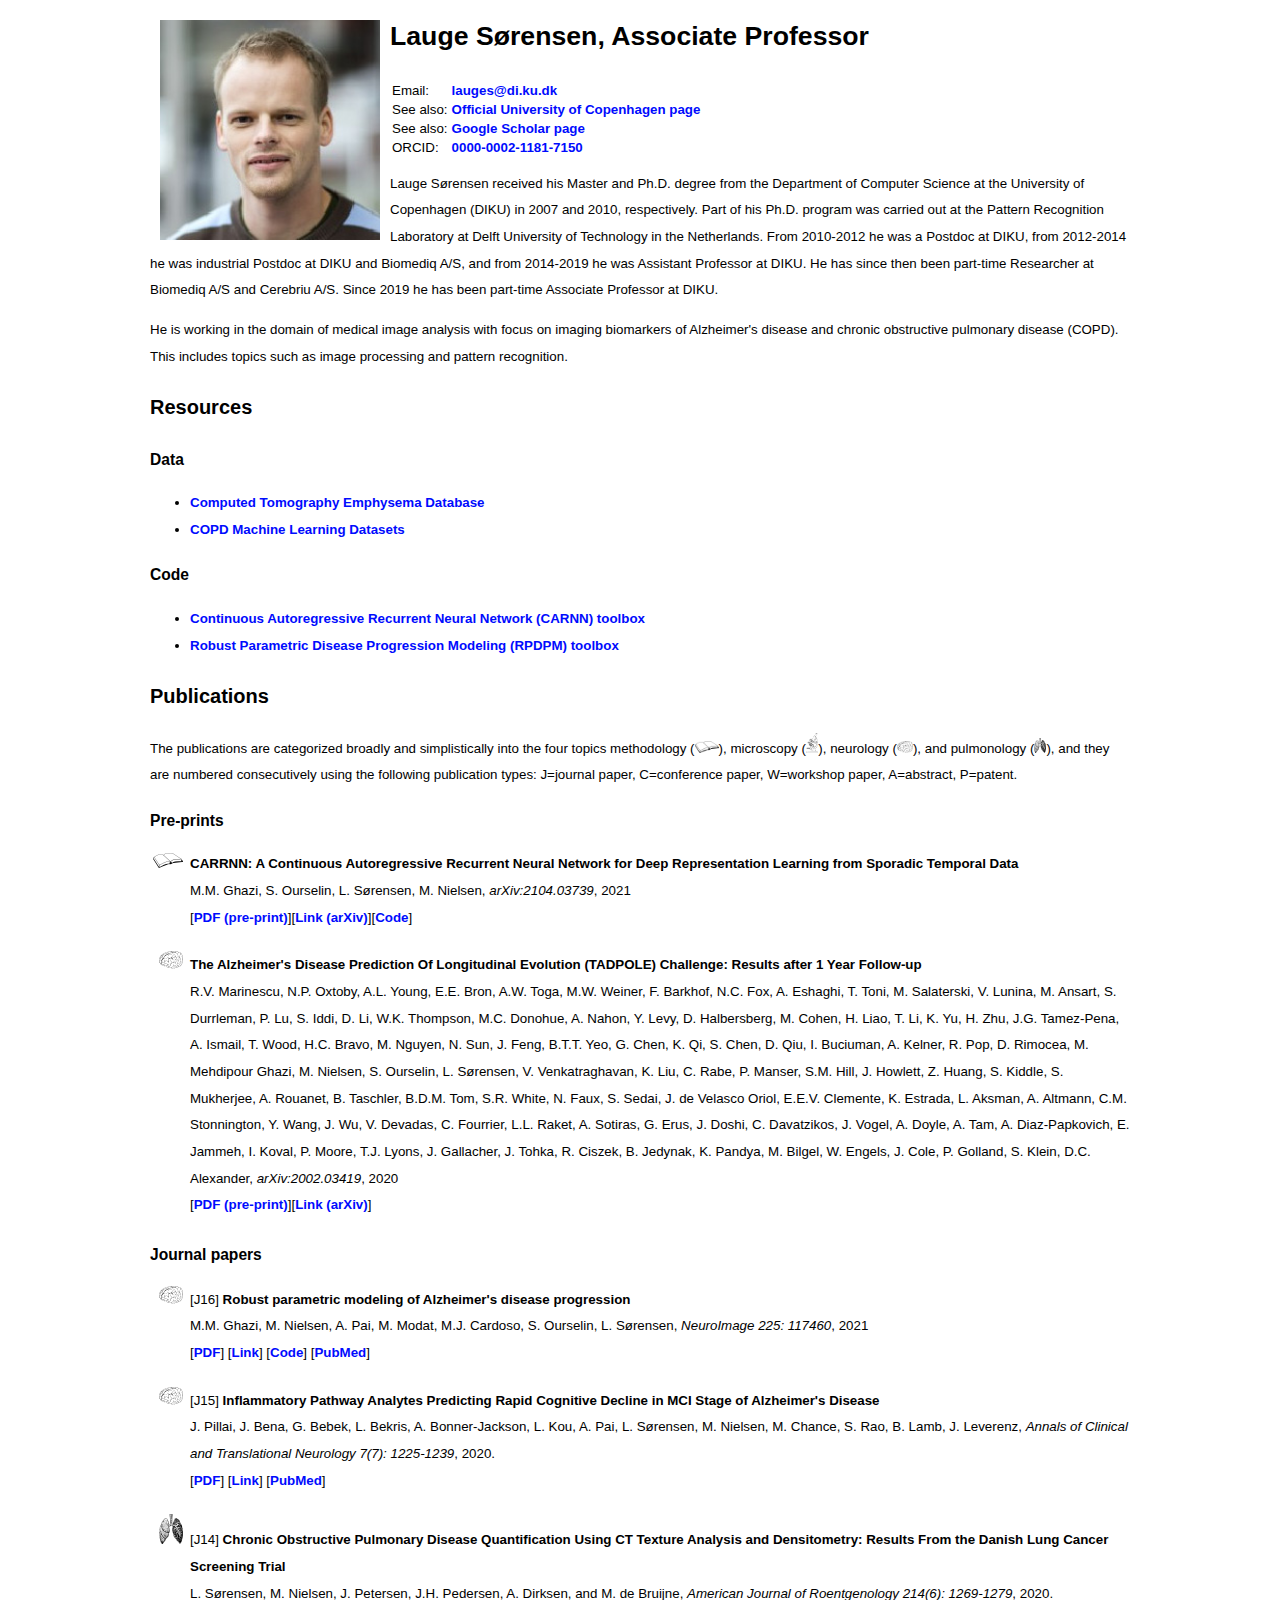
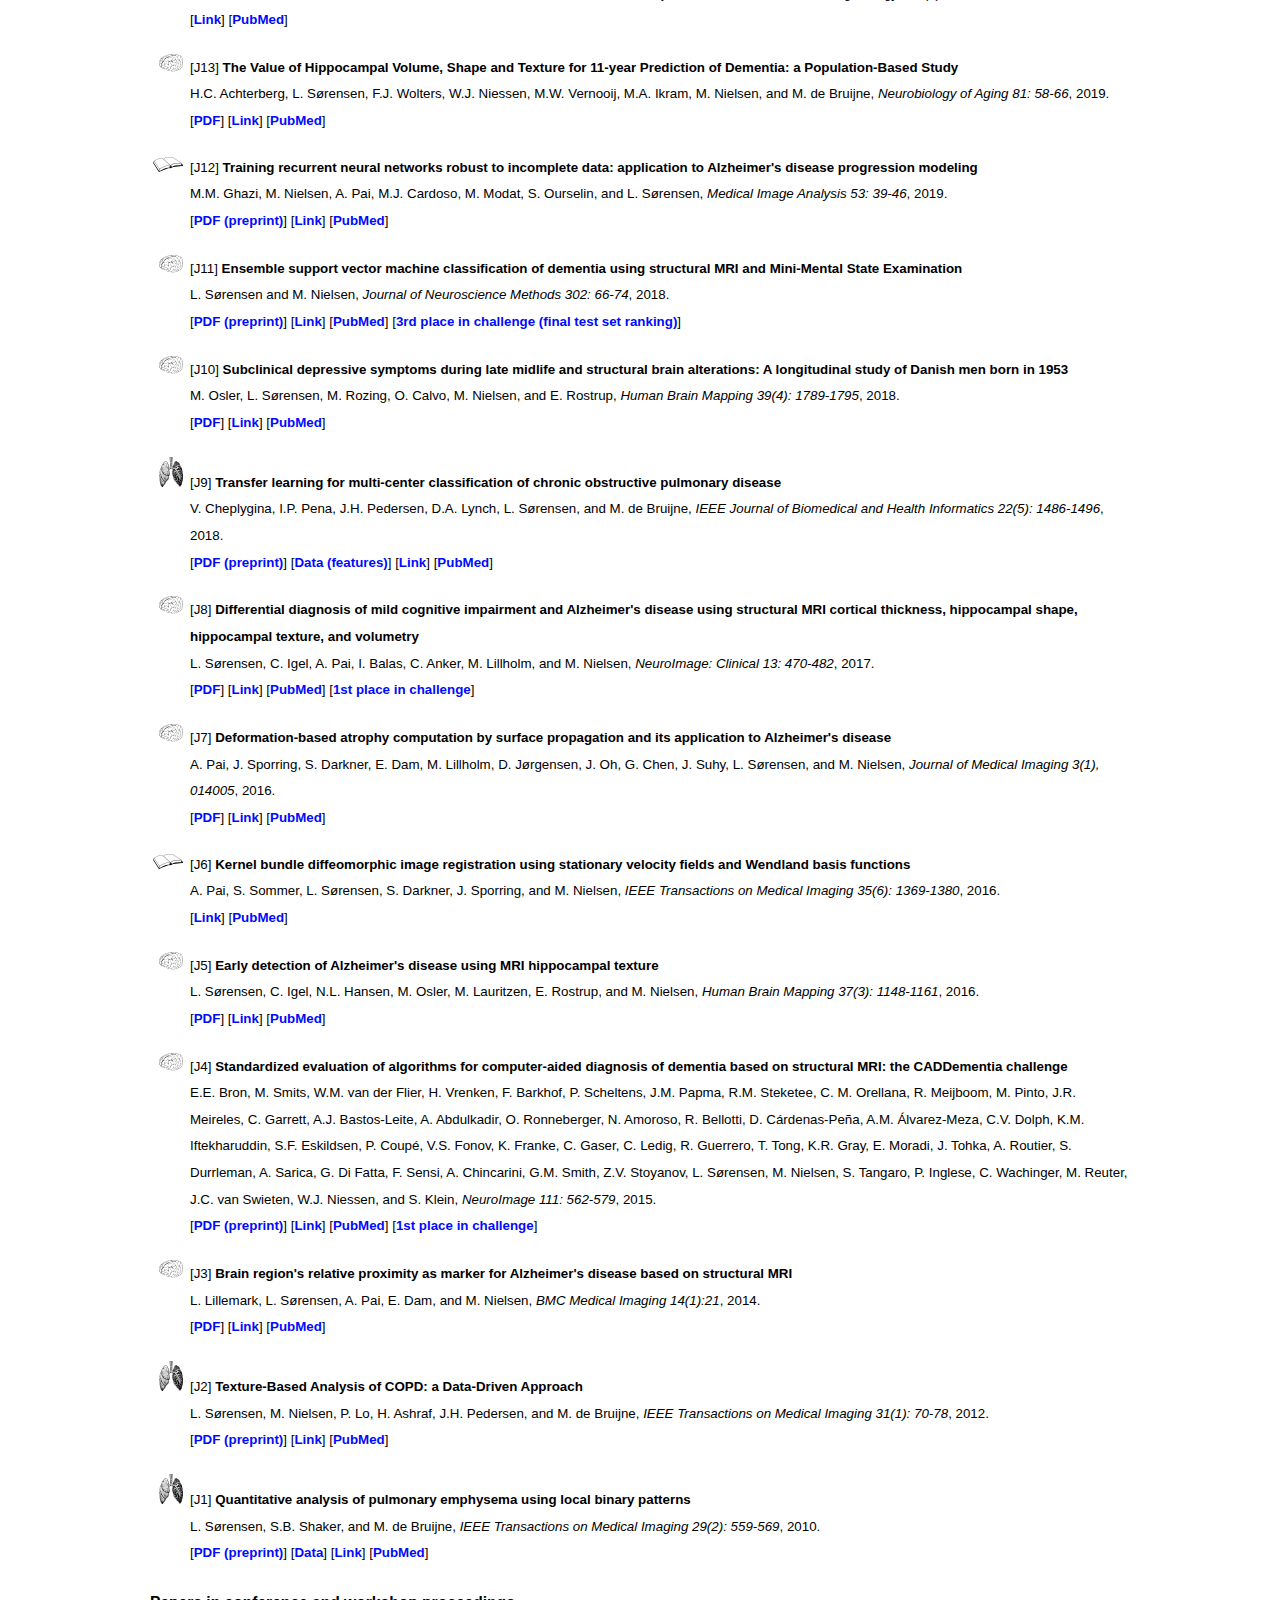
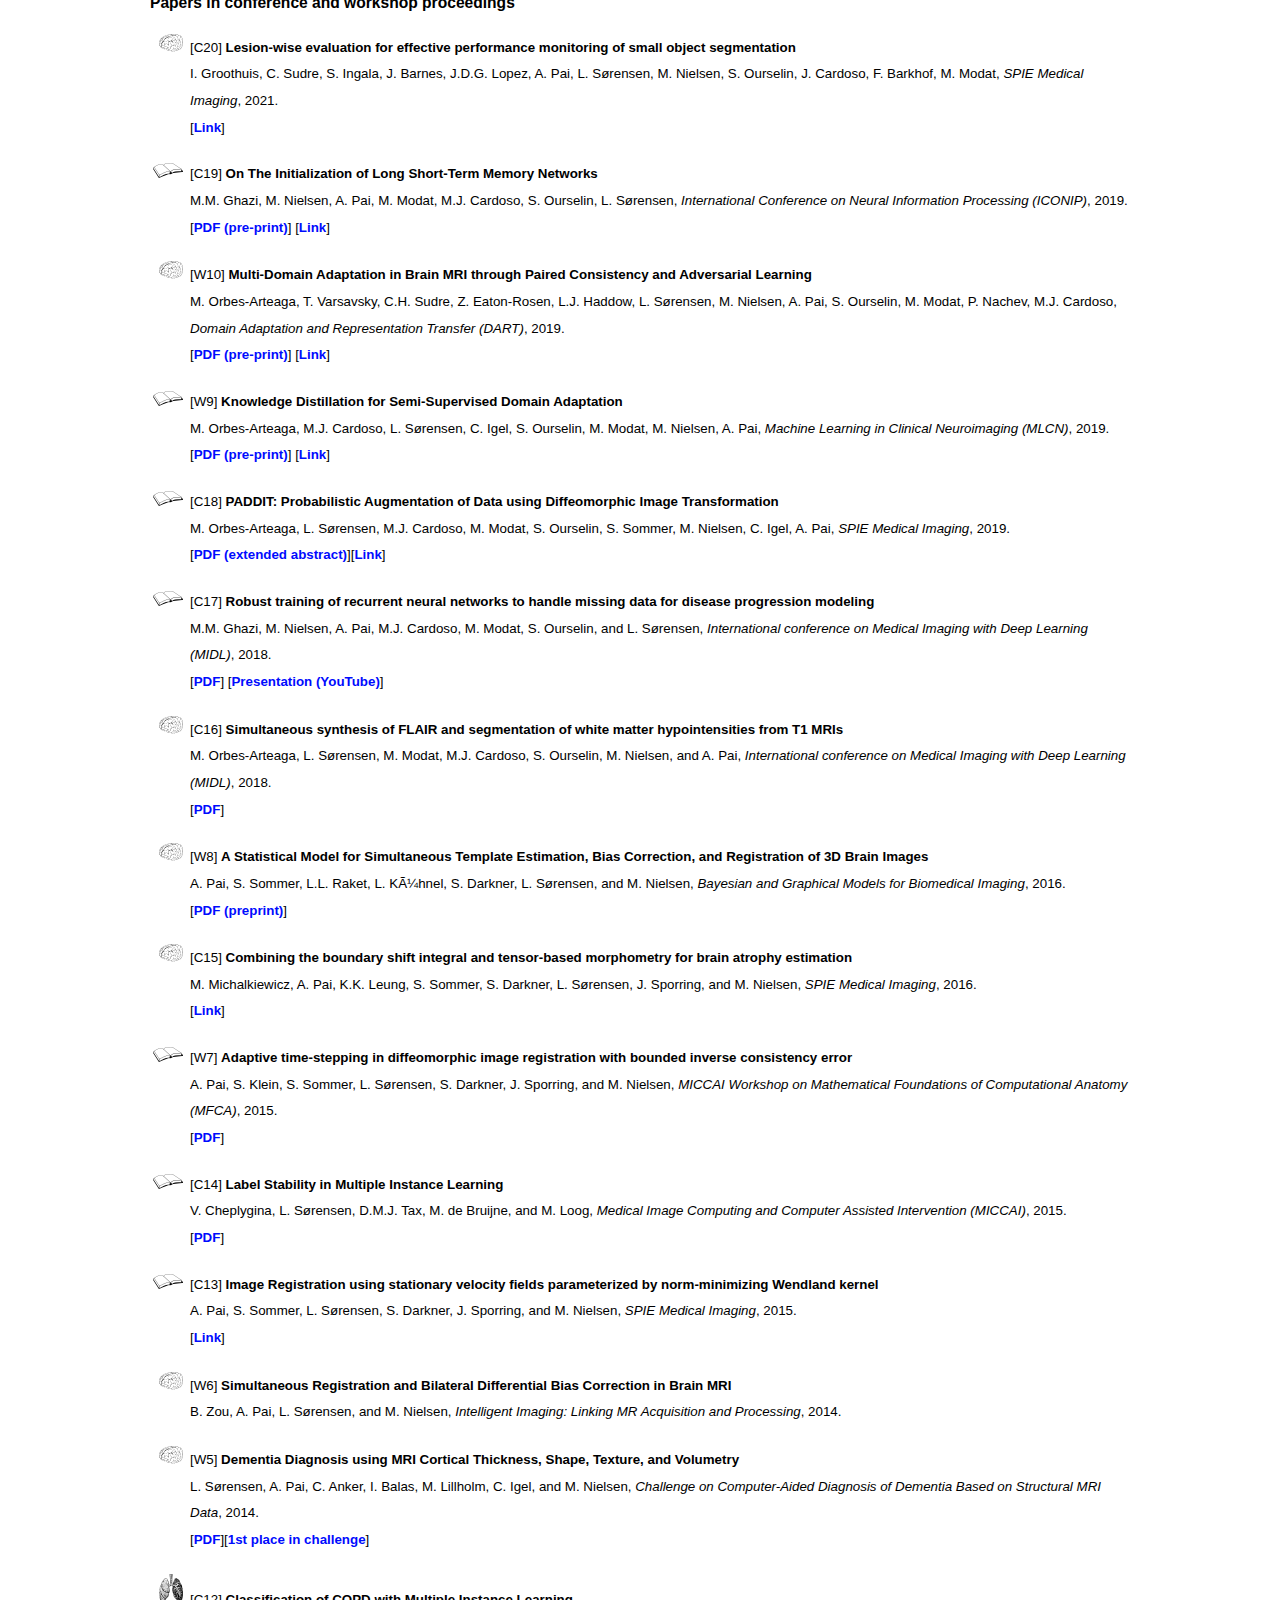
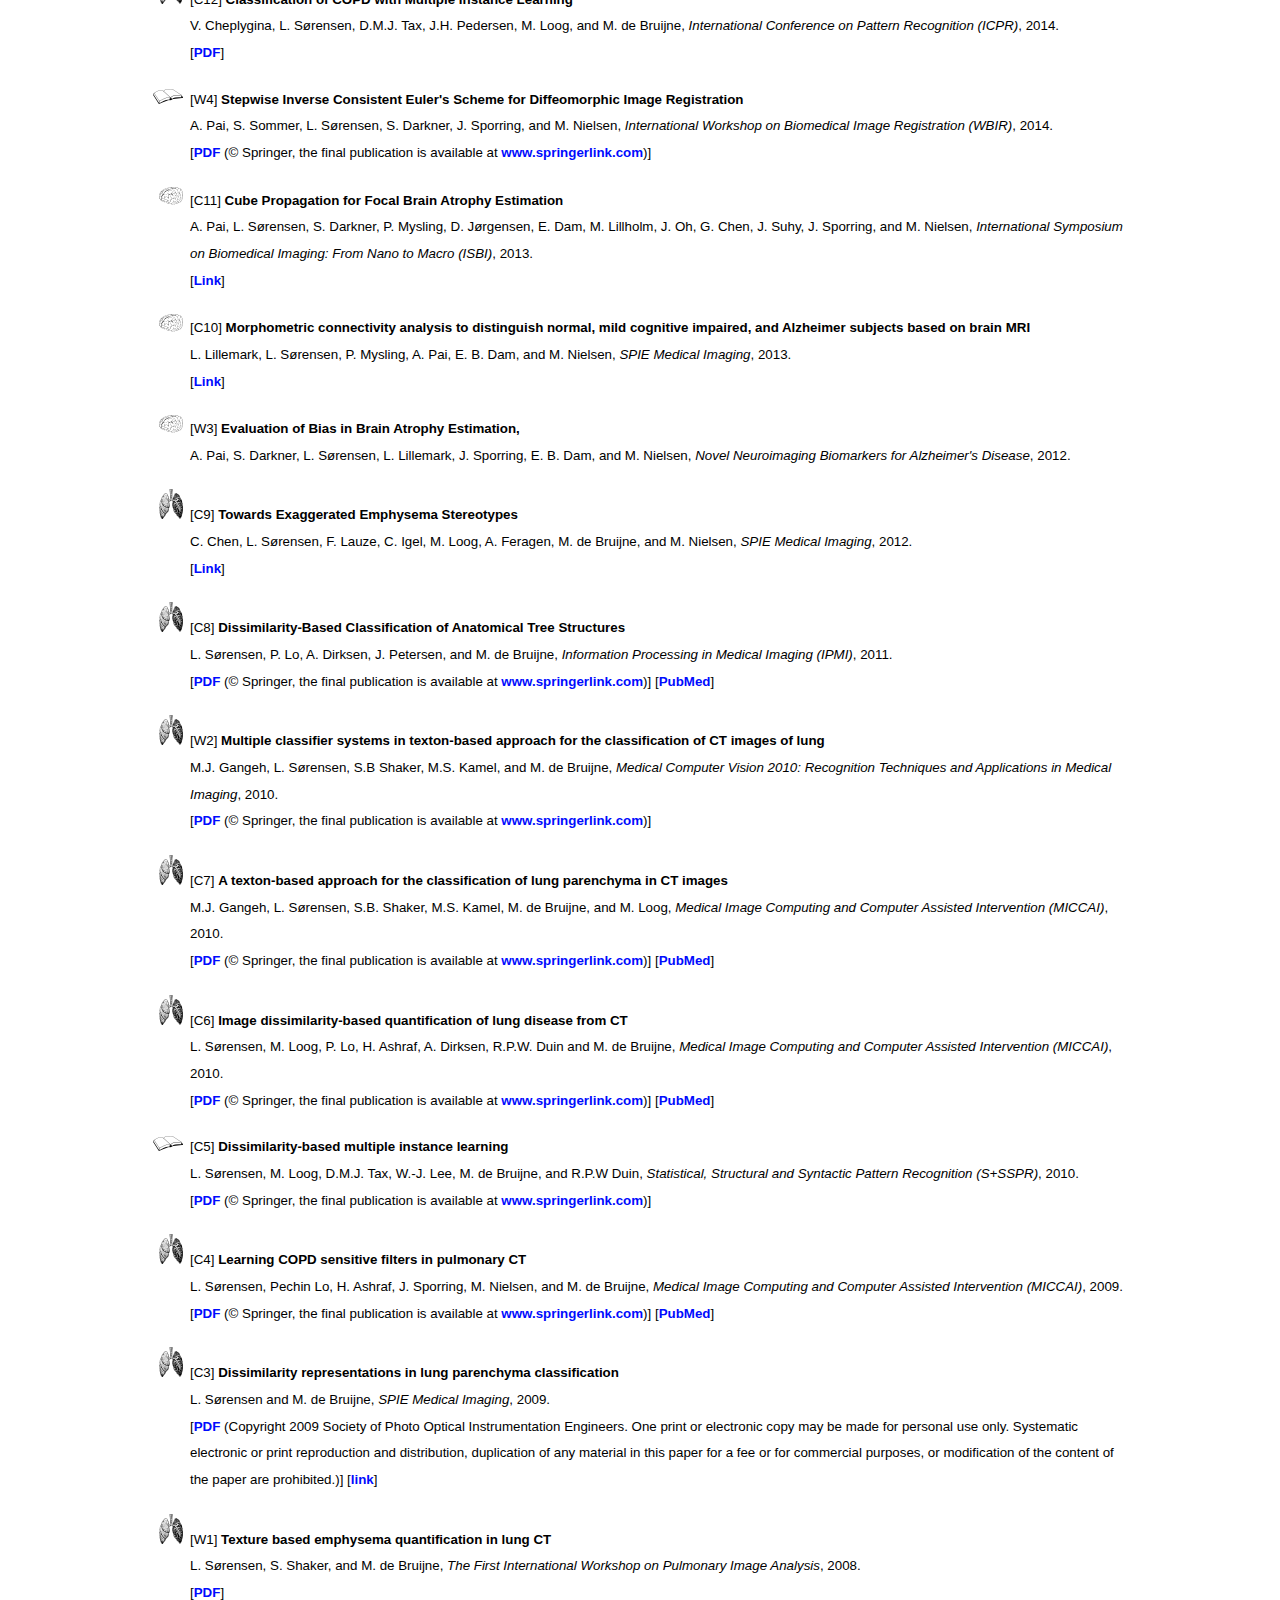
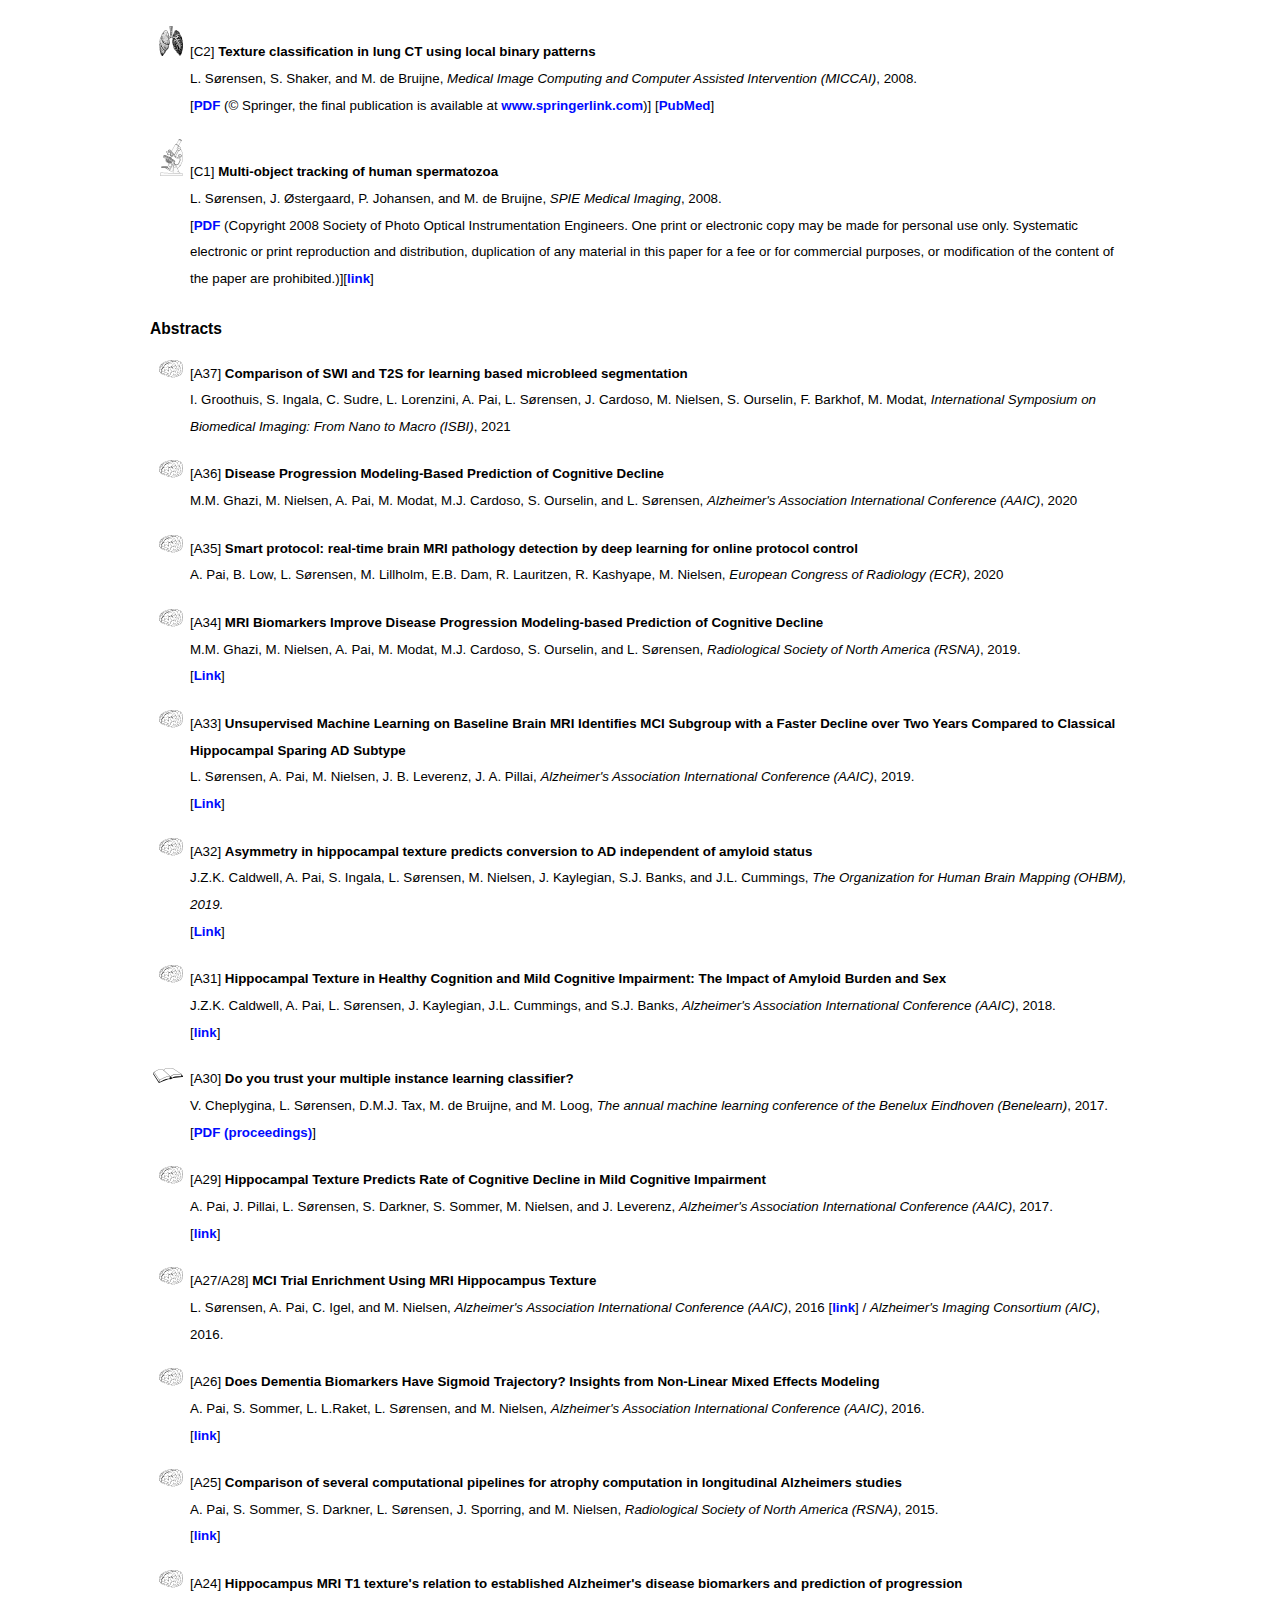
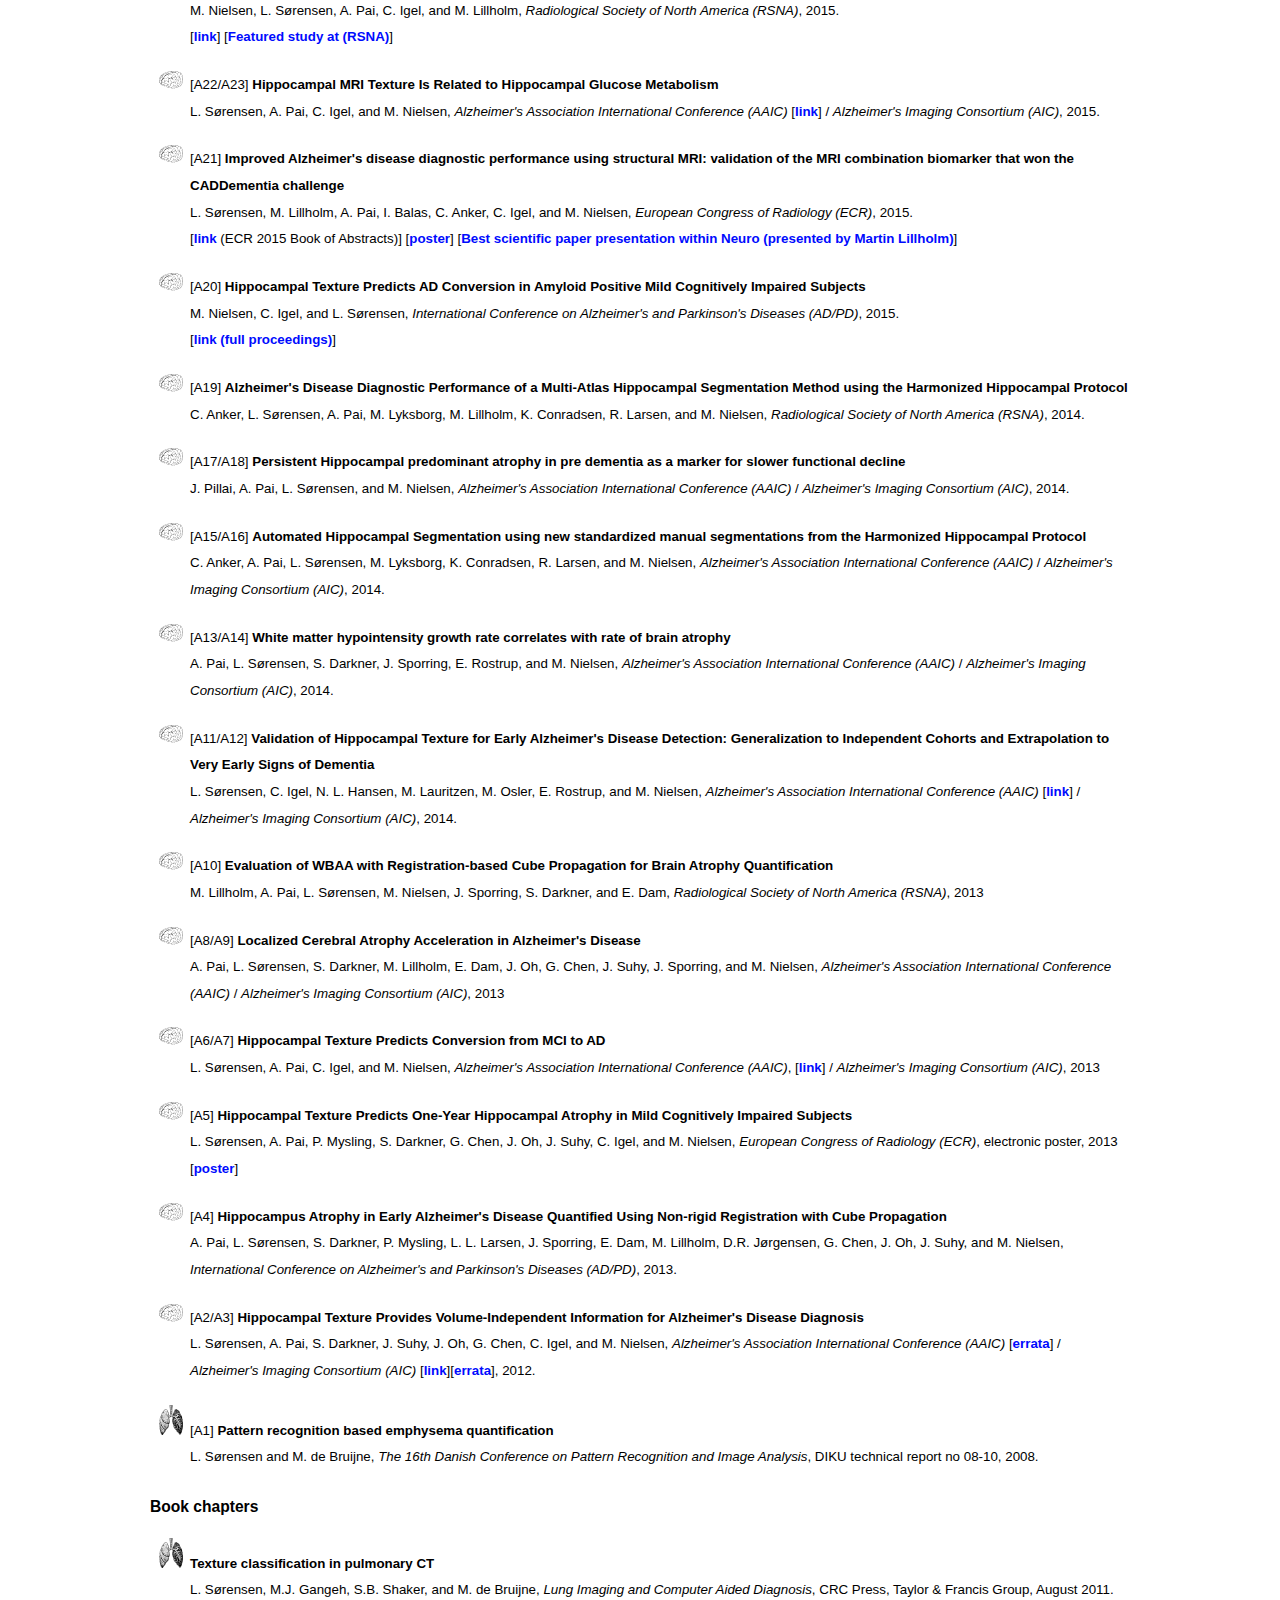
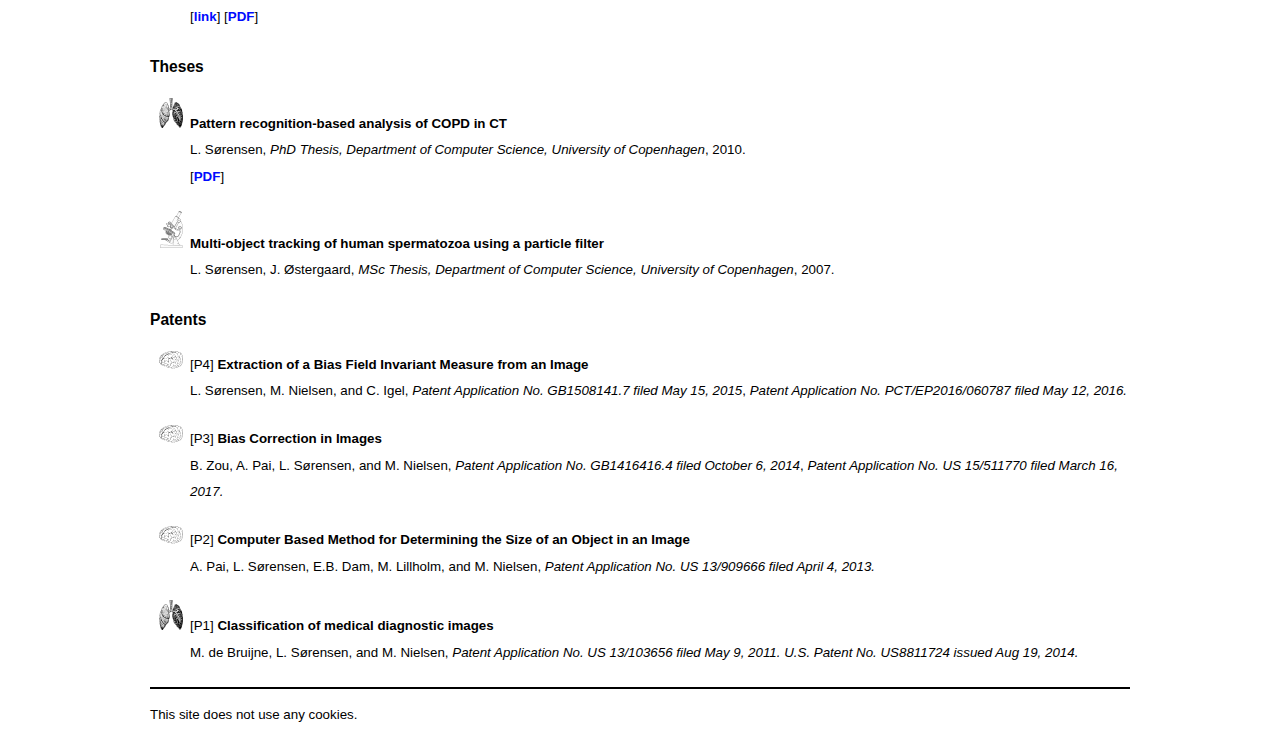
==== index.html @ 2de9d3cf "added CARNN paper and code" ====
<!doctype html public '-//w3c//dtd html 4.0 transitional//en'>
<html>
<head>
<meta http-equiv='Content-Type' content='text/html; charset=iso-8859-1'>
<link href='minima.css' rel='StyleSheet' type='text/css'>
<title>Lauge S&oslash;rensen, Associate Professor</title>
</head>
<body>
<p><img src="images/lauge.jpg" style="height: 220px; margin: 10px;"
 align="left" alt="Image of Me"> </p>
<h1> Lauge S&oslash;rensen, Associate Professor</h1>
<dl>
  <table cellspacing="0" cellpadding="2" nosave="">
    <tbody>
      <tr>
        <td>Email:</td>
        <td><a href="mailto:lauges@diku.dk">lauges@di.ku.dk</a></td>
      </tr>   
	<tr>
	<td>See also:</td>
	<td><a href="http://diku.dk/ansatte/beskrivelse/?id=203909">Official University of Copenhagen	page</a></td>
	</tr>
	<tr>
	<td>See also:</td>
	<td><a href="http://scholar.google.com/citations?user=ZWZ0yiEAAAAJ&hl=en">Google Scholar page</a></td>
	</tr>
	<tr>
	<td>ORCID:</td> 
	<td><a href="https://orcid.org/0000-0002-1181-7150">0000-0002-1181-7150</a></td>
	</tr>
    </tbody>
  </table>
</dl>

<p>Lauge S&oslashrensen received his Master and Ph.D. degree from the Department of Computer Science at the University of Copenhagen (DIKU) in 2007 and 2010, respectively. Part of his Ph.D. program was carried out at the Pattern Recognition Laboratory at Delft University of Technology in the Netherlands. From 2010-2012 he was a Postdoc at DIKU, from 2012-2014 he was industrial Postdoc at DIKU and Biomediq A/S, and from 2014-2019 he was Assistant Professor at DIKU. He has since then been part-time Researcher at Biomediq A/S and Cerebriu A/S. Since 2019 he has been part-time Associate Professor at DIKU.</p> 

<p>He is working in the domain of medical image analysis with focus on imaging biomarkers of Alzheimer's disease and chronic obstructive pulmonary disease (COPD). This includes topics such as image processing and pattern recognition.</p>

<h2>Resources</h2>

<h3>Data</h3>

<ul>
<li><a href="https://lauge-soerensen.github.io/emphysema-database/">Computed Tomography Emphysema Database</a></li>
<li><a href="http://bigr.nl/research/projects/copd">COPD Machine Learning Datasets</a></li>
</ul>

<h3>Code</h3>

<ul>
<li><a href="https://github.com/Mostafa-Ghazi/CARRNN">Continuous Autoregressive Recurrent Neural Network (CARNN) toolbox</a></li>
<li><a href="https://github.com/Mostafa-Ghazi/RPDPM/">Robust Parametric Disease Progression Modeling (RPDPM) toolbox</a></li>
</ul>


<h2>Publications</h2>


<p>The publications are categorized broadly and simplistically into the four topics methodology (<img src="images/book.png" height="12">), microscopy (<img src="images/microscope.png" height="20">), neurology (<img src="images/brain.png" height="12">), and pulmonology (<img src="images/lungs.png" height="15">), and they are numbered consecutively using the following publication types: J=journal paper, C=conference paper, W=workshop paper, A=abstract, P=patent.</p>

<h3>Pre-prints</h3>

<ul>
	<li class="book">
		<b>CARRNN: A Continuous Autoregressive Recurrent Neural Network for Deep Representation Learning from Sporadic Temporal Data</b><br>
		M.M. Ghazi, S. Ourselin, L. S&oslash;rensen, M. Nielsen,
		<i>arXiv:2104.03739</i>, 2021<br>
		[<a href="https://arxiv.org/pdf/2104.03739">PDF (pre-print)</a>][<a href="http://arxiv.org/abs/2104.03739">Link (arXiv)</a>][<a href="https://github.com/Mostafa-Ghazi/CARRNN">Code</a>]	

	</li>
	<li class="brain">
		<b>The Alzheimer's Disease Prediction Of Longitudinal Evolution (TADPOLE) Challenge: Results after 1 Year Follow-up</b><br>
		R.V. Marinescu, N.P. Oxtoby, A.L. Young, E.E. Bron, A.W. Toga, M.W. Weiner, F. Barkhof, N.C. Fox, A. Eshaghi, T. Toni, M. Salaterski, V. Lunina, M. Ansart, S. Durrleman, P. Lu, S. Iddi, D. Li, W.K. Thompson, M.C. Donohue, A. Nahon, Y. Levy, D. Halbersberg, M. Cohen, H. Liao, T. Li, K. Yu, H. Zhu, J.G. Tamez-Pena, A. Ismail, T. Wood, H.C. Bravo, M. Nguyen, N. Sun, J. Feng, B.T.T. Yeo, G. Chen, K. Qi, S. Chen, D. Qiu, I. Buciuman, A. Kelner, R. Pop, D. Rimocea, M. Mehdipour Ghazi, M. Nielsen, S. Ourselin, L. S&oslash;rensen, V. Venkatraghavan, K. Liu, C. Rabe, P. Manser, S.M. Hill, J. Howlett, Z. Huang, S. Kiddle, S. Mukherjee, A. Rouanet, B. Taschler, B.D.M. Tom, S.R. White, N. Faux, S. Sedai, J. de Velasco Oriol, E.E.V. Clemente, K. Estrada, L. Aksman, A. Altmann, C.M. Stonnington, Y. Wang, J. Wu, V. Devadas, C. Fourrier, L.L. Raket, A. Sotiras, G. Erus, J. Doshi, C. Davatzikos, J. Vogel, A. Doyle, A. Tam, A. Diaz-Papkovich, E. Jammeh, I. Koval, P. Moore, T.J. Lyons, J. Gallacher, J. Tohka, R. Ciszek, B. Jedynak, K. Pandya, M. Bilgel, W. Engels, J. Cole, P. Golland, S. Klein, D.C. Alexander,
		<i>arXiv:2002.03419</i>, 2020<br>
		[<a href="https://arxiv.org/pdf/2002.03419.pdf">PDF (pre-print)</a>][<a href="https://arxiv.org/abs/2002.03419">Link (arXiv)</a>]
	</li>
</ul>

<h3>Journal papers</h3>

<ul>
  <li class="brain">[J16]
		<b>Robust parametric modeling of Alzheimer's disease progression</b><br>
		M.M. Ghazi, M. Nielsen, A. Pai, M. Modat, M.J. Cardoso, S. Ourselin, L. S&oslash;rensen, <i>NeuroImage 225: 117460</i>, 2021<br>
		[<a href="https://www.sciencedirect.com/science/article/pii/S1053811920309459/pdfft?md5=4a485efab9fefd52b072721fc094aec9&pid=1-s2.0-S1053811920309459-main.pdf">PDF</a>]
                [<a href="https://doi.org/10.1016/j.neuroimage.2020.117460">Link</a>]
                [<a href="https://github.com/Mostafa-Ghazi/RPDPM/">Code</a>]
		[<a href="https://pubmed.ncbi.nlm.nih.gov/33075562/">PubMed</a>]
  </li>
  <li class="brain">[J15]
  	<b>Inflammatory Pathway Analytes Predicting Rapid Cognitive Decline in MCI Stage of Alzheimer's Disease</b><br>
	 J. Pillai, J. Bena, G. Bebek, L. Bekris, A. Bonner-Jackson, L. Kou, A. Pai, L. S&oslash;rensen, M. Nielsen, M. Chance, S. Rao, B. Lamb, J. Leverenz, <i>Annals of Clinical and Translational Neurology 7(7): 1225-1239</i>, 2020.<br> 
		[<a href="https://onlinelibrary.wiley.com/doi/epdf/10.1002/acn3.51109">PDF</a>]
		[<a href="https://doi.org/10.1002/acn3.51109">Link</a>]
		[<a href="https://pubmed.ncbi.nlm.nih.gov/32634865">PubMed</a>]
  </li>
  <li class="lungs">[J14]
	<b>Chronic Obstructive Pulmonary Disease Quantification Using CT Texture Analysis and Densitometry: Results From the Danish Lung Cancer Screening Trial</b><br>
		L. S&oslash;rensen, M. Nielsen, J. Petersen, J.H. Pedersen, A. Dirksen, and M. de Bruijne, <i>American Journal of Roentgenology 214(6): 1269-1279</i>, 2020.<br>
		[<a href="https://www.ajronline.org/doi/abs/10.2214/AJR.19.22300">Link</a>]
		[<a href="https://www.ncbi.nlm.nih.gov/pubmed/32255690">PubMed</a>]
	</li>
	<li class="brain">[J13]
	  <b>The Value of Hippocampal Volume, Shape and Texture for 11-year Prediction of Dementia: a Population-Based Study</b><br>
		H.C. Achterberg, L. S&oslash;rensen, F.J. Wolters, W.J. Niessen, M.W. Vernooij, M.A. Ikram, M. Nielsen, and M. de Bruijne, <i>Neurobiology of Aging 81: 58-66</i>, 2019.<br>
		[<a href="https://www.sciencedirect.com/science/article/pii/S0197458019301423/pdfft?md5=20cc905e4c0f1a19cbfb116ed218dd27&pid=1-s2.0-S0197458019301423-main.pdf">PDF</a>]
		[<a href="https://doi.org/10.1016/j.neurobiolaging.2019.05.007">Link</a>]
		[<a href="https://www.ncbi.nlm.nih.gov/pubmed/31247459">PubMed</a>]
  <li class="book">[J12] 
		<b>Training recurrent neural networks robust to incomplete data: application to Alzheimer's disease progression modeling</b><br>
		M.M. Ghazi, M. Nielsen, A. Pai, M.J. Cardoso, M. Modat, S. Ourselin, and L. S&oslash;rensen, <i>Medical Image Analysis 53: 39-46</i>, 2019.<br>
		[<a href="https://arxiv.org/pdf/1903.07173">PDF (preprint)</a>]
		[<a href="https://doi.org/10.1016/j.media.2019.01.004">Link</a>]
		[<a href="https://www.ncbi.nlm.nih.gov/pubmed/30682584">PubMed</a>]
	</li>
	<li class="brain">[J11] 
		<b>Ensemble support vector machine classification of dementia using structural MRI and Mini-Mental State Examination</b><br>
		L. S&oslash;rensen and M. Nielsen, <i>Journal of Neuroscience Methods 302: 66-74</i>, 2018.<br>
		[<a href="publications/Sorensen2018.pdf">PDF (preprint)</a>]
		[<a href="https://doi.org/10.1016/j.jneumeth.2018.01.003">Link</a>]
		[<a href="https://www.ncbi.nlm.nih.gov/pubmed/29378218">PubMed</a>]
		[<a href="https://www.kaggle.com/c/mci-prediction">3rd place in challenge (final test set ranking)</a>]
	</li>
	<li class="brain">[J10] 
		<b>Subclinical depressive symptoms during late midlife and structural brain alterations: A longitudinal study of Danish men born in 1953</b><br>
		M. Osler, L. S&oslash;rensen, M. Rozing, O. Calvo, M. Nielsen, and E. Rostrup, <i>Human Brain Mapping 39(4): 1789-1795</i>, 2018.<br>
		[<a href="https://onlinelibrary.wiley.com/doi/epdf/10.1002/hbm.23954">PDF</a>]
		[<a href="http://dx.doi.org/10.1002/hbm.23954">Link</a>]
		[<a href="https://www.ncbi.nlm.nih.gov/pubmed/29322596">PubMed</a>]
	</li>
	<li class="lungs">[J9] 
		<b>Transfer learning for multi-center classification of chronic obstructive pulmonary disease</b><br>
		V. Cheplygina, I.P. Pena, J.H. Pedersen, D.A. Lynch, L. S&oslash;rensen, and M. de Bruijne,	<i>IEEE Journal of Biomedical and Health Informatics 22(5): 1486-1496</i>, 2018.<br>
		[<a href="https://arxiv.org/pdf/1701.05013.pdf">PDF (preprint)</a>]
		[<a href="http://bigr.nl/research/projects/copd">Data (features)</a>]
		[<a href="https://doi.org/10.1109/JBHI.2017.2769800">Link</a>]
		[<a href="https://www.ncbi.nlm.nih.gov/pubmed/29990220">PubMed</a>]
	</li>
	<li class="brain">[J8] 
		<b>Differential diagnosis of mild cognitive impairment and Alzheimer's disease using structural MRI cortical thickness, hippocampal shape, hippocampal texture, and volumetry</b><br>
		L. S&oslash;rensen, C. Igel, 	A. Pai, I. Balas, C. Anker, M. Lillholm, and M. Nielsen, <i>NeuroImage: Clinical 13: 470-482</i>, 2017.<br>
		[<a href="https://www.ncbi.nlm.nih.gov/pmc/articles/PMC5237821/pdf/main.pdf">PDF</a>]
		[<a href="http://dx.doi.org/10.1016/j.nicl.2016.11.025">Link</a>]
		[<a href="https://www.ncbi.nlm.nih.gov/pubmed/28119818/">PubMed</a>]
		[<a href="http://caddementia.grand-challenge.org/results_all/">1st place in challenge</a>]
	</li>
	<li class="brain">[J7] 
		<b>Deformation-based atrophy computation by surface propagation and its application to Alzheimer's disease</b><br>
		A. Pai, J. Sporring, S. Darkner, 	E. Dam, M. Lillholm, D. J&oslash;rgensen, J. Oh, G. Chen, J. Suhy, L. S&oslash;rensen, and M. Nielsen, <i>Journal of Medical Imaging 3(1), 014005</i>, 2016.<br>
		[<a href="https://www.ncbi.nlm.nih.gov/pmc/articles/PMC4793085/pdf/JMI-003-014005.pdf">PDF</a>]
		[<a href="http://dx.doi.org/10.1117/1.JMI.3.1.014005">Link</a>]
		[<a href="https://www.ncbi.nlm.nih.gov/pubmed/27014717">PubMed</a>]
	</li>
	<li class="book">[J6] 
		<b>Kernel bundle diffeomorphic image registration using stationary velocity fields and Wendland basis functions</b><br>
		A. Pai, S. Sommer, L. S&oslash;rensen, S. Darkner, J. Sporring, and M. Nielsen, <i>IEEE Transactions on Medical Imaging 35(6): 1369-1380</i>, 2016.<br>
		[<a href="http://dx.doi.org/10.1109/TMI.2015.2511062">Link</a>]
		[<a href="https://www.ncbi.nlm.nih.gov/pubmed/26841388">PubMed</a>]
	</li>
	<li class="brain">[J5] 
		<b>Early detection of Alzheimer's disease using MRI hippocampal texture</b><br>
		L. S&oslash;rensen, C. Igel, N.L. Hansen, M. Osler, M. Lauritzen, E. Rostrup, and M. Nielsen,	<i>Human Brain Mapping 37(3): 1148-1161</i>, 2016.<br>
		[<a href="https://onlinelibrary.wiley.com/doi/epdf/10.1002/hbm.23091">PDF</a>]
		[<a href="http://dx.doi.org/10.1002/hbm.23091">Link</a>]
		[<a href="http://www.ncbi.nlm.nih.gov/pubmed/26686837">PubMed</a>]
	</li>
	<li class="brain">[J4] 
		<b>Standardized evaluation of algorithms for computer-aided diagnosis of dementia based on structural MRI: the CADDementia challenge</b><br>
		E.E. Bron, M. Smits, W.M. van der Flier, H. Vrenken, F. Barkhof, P. Scheltens, J.M. Papma, R.M. Steketee, C. M. Orellana, R. Meijboom, M. Pinto, J.R. Meireles, C. Garrett, A.J. Bastos-Leite, A. Abdulkadir, O. Ronneberger, N. Amoroso, R. Bellotti, D. C&aacute;rdenas-Pe&ntilde;a, A.M. &Aacute;lvarez-Meza, C.V. Dolph, K.M. Iftekharuddin, S.F. Eskildsen, P. Coup&eacute;, V.S. Fonov, K. Franke, C. Gaser, C. Ledig, R. Guerrero, T. Tong, K.R. Gray, E. Moradi, J. Tohka, A. Routier, S. Durrleman, A. Sarica, G. Di Fatta, F. Sensi, A. Chincarini, G.M. Smith, Z.V. Stoyanov, L. S&oslash;rensen, M. Nielsen, S. Tangaro, P. Inglese, C. Wachinger, M. Reuter, J.C. van Swieten, W.J. Niessen, and S. Klein,	<i>NeuroImage 111: 562-579</i>, 2015.<br>
		[<a href="https://www.ncbi.nlm.nih.gov/pmc/articles/PMC4943029/pdf/nihms796247.pdf">PDF (preprint)</a>]
		[<a href="http://www.sciencedirect.com/science/article/pii/S1053811915000737">Link</a>]
		[<a href="http://www.ncbi.nlm.nih.gov/pubmed/25652394">PubMed</a>]
		[<a href="http://caddementia.grand-challenge.org/results_all/">1st place in challenge</a>]
	</li>
	<li class="brain">[J3] 
		<b>Brain region's relative proximity as marker for Alzheimer's disease based on structural MRI</b><br>
		L. Lillemark, L. S&oslash;rensen, A. Pai, E. Dam, and M. Nielsen,	<i>BMC Medical Imaging 14(1):21</i>, 2014.<br>
		[<a href="http://www.biomedcentral.com/content/pdf/1471-2342-14-21.pdf">PDF</a>]
		[<a href="https://doi.org/10.1186/1471-2342-14-21">Link</a>]
		[<a href="http://www.ncbi.nlm.nih.gov/pubmed/24889999">PubMed</a>]
	</li>
	<li class="lungs">[J2] 
		<b>Texture-Based Analysis of COPD: a Data-Driven Approach</b><br>
		L. S&oslash;rensen, M. Nielsen, P. Lo, H. Ashraf, J.H. Pedersen, and M. de Bruijne,	<i>IEEE Transactions on Medical Imaging 31(1): 70-78</i>, 2012.<br>
		[<a href="publications/Sorensen2012.pdf">PDF (preprint)</a>]
		[<a href="https://doi.org/10.1109/TMI.2011.2164931">Link</a>]
		[<a href="http://www.ncbi.nlm.nih.gov/pubmed/21859615">PubMed</a>]
	</li>
	<li class="lungs">[J1] 
		<b>Quantitative analysis of pulmonary emphysema using local binary patterns</b><br>
		L. S&oslash;rensen, S.B. Shaker, and M. de Bruijne,	<i>IEEE Transactions on Medical Imaging 29(2): 559-569</i>, 2010.<br>
		[<a href="publications/Sorensen2010.pdf">PDF (preprint)</a>]
		[<a href="http://image.diku.dk/emphysema_database">Data</a>]
		[<a href="https://doi.org/10.1109/TMI.2009.2038575">Link</a>]
		[<a href="http://www.ncbi.nlm.nih.gov/pubmed/20129855">PubMed</a>]
	</li>
</ul>

<h3>Papers in conference and workshop proceedings</h3>
<ul>
  <li class="brain">[C20]
          <b>Lesion-wise evaluation for effective performance monitoring of small object segmentation</b><br>
           I. Groothuis, C. Sudre, S. Ingala, J. Barnes, J.D.G. Lopez, A. Pai, L. S&oslash;rensen, M. Nielsen, S. Ourselin, J. Cardoso, F. Barkhof, M. Modat, <i>SPIE Medical Imaging</i>, 2021.<br>
		[<a href="https://doi.org/10.1117/12.2580734">Link</a>]
  </li>
  <li class="book">[C19]
	  <b>On The Initialization of Long Short-Term Memory Networks</b><br>
		M.M. Ghazi, M. Nielsen, A. Pai, M. Modat, M.J. Cardoso, S. Ourselin, L. S&oslash;rensen,
		<i>International Conference on Neural Information Processing (ICONIP)</i>, 2019.<br>
		[<a href="https://arxiv.org/pdf/1912.10454.pdf">PDF (pre-print)</a>]
		[<a href="https://doi.org/10.1007/978-3-030-36708-4_23">Link</a>]
  </li>
  <li class="brain">[W10]
	  <b>Multi-Domain Adaptation in Brain MRI through Paired Consistency and Adversarial Learning</b><br>
		M. Orbes-Arteaga, T. Varsavsky, C.H. Sudre, Z. Eaton-Rosen, L.J. Haddow, L. S&oslash;rensen, M. Nielsen, A. Pai, S. Ourselin, M. Modat, P. Nachev, M.J. Cardoso,
		<i>Domain Adaptation and Representation Transfer (DART)</i>, 2019.<br>
		[<a href="https://arxiv.org/pdf/1908.05959.pdf">PDF (pre-print)</a>]
		[<a href="https://doi.org/10.1007/978-3-030-33391-1_7">Link</a>]	
	</li>	
  <li class="book">[W9]
	  <b>Knowledge Distillation for Semi-Supervised Domain Adaptation</b><br>
		M. Orbes-Arteaga, M.J. Cardoso, L. S&oslash;rensen, C. Igel, S. Ourselin, M. Modat, M. Nielsen, A. Pai,
		<i>Machine Learning in Clinical Neuroimaging (MLCN)</i>, 2019.<br>
		[<a href="https://arxiv.org/pdf/1908.07355.pdf">PDF (pre-print)</a>]
		[<a href="https://doi.org/10.1007/978-3-030-32695-1_8">Link</a>]	
  </li>		
  <li class="book">[C18]
	  <b>PADDIT: Probabilistic Augmentation of Data using Diffeomorphic Image Transformation</b><br>
		M. Orbes-Arteaga, L. S&oslash;rensen, M.J. Cardoso, M. Modat, S. Ourselin, S. Sommer, M. Nielsen, C. Igel, A. Pai,
		<i>SPIE Medical Imaging</i>, 2019.<br>
		[<a href="https://arxiv.org/pdf/1810.01928">PDF (extended abstract)</a>][<a href="https://doi.org/10.1117/12.2512520">Link</a>]
	<li class="book">[C17] 
		<b>Robust training of recurrent neural networks to handle missing data for disease progression modeling</b><br>
		M.M. Ghazi, M. Nielsen, A. Pai, M.J. Cardoso, M. Modat, S. Ourselin, and L. S&oslash;rensen, <i>International conference on Medical Imaging with Deep Learning (MIDL)</i>, 2018.<br>
		[<a href="https://arxiv.org/pdf/1808.05500">PDF</a>]
		[<a href="https://youtu.be/k1xKKlvY14k">Presentation (YouTube)</a>]
	</li>
	<li class="brain">[C16] 
		<b>Simultaneous synthesis of FLAIR and segmentation of white matter hypointensities from T1 MRIs</b><br>
		M. Orbes-Arteaga, L. S&oslash;rensen, M. Modat, M.J. Cardoso, S. Ourselin, M. Nielsen, and A. Pai, <i>International conference on Medical Imaging with Deep    Learning (MIDL)</i>, 2018.<br>
		[<a href="https://arxiv.org/pdf/1808.06519">PDF</a>] 
	</li>
	<li class="brain">[W8] 
		<b>A Statistical Model for Simultaneous Template Estimation, Bias Correction, and Registration of 3D Brain Images</b><br>
		A. Pai, S. Sommer, L.L. Raket, L. Kühnel, S. Darkner, L. S&oslash;rensen, and M. Nielsen, <i>Bayesian and Graphical Models for Biomedical Imaging</i>, 2016.<br>
		[<a href="https://arxiv.org/pdf/1705.00432.pdf">PDF (preprint)</a>]
	</li>
	<li class="brain">[C15] 
		<b>Combining the boundary shift integral and tensor-based morphometry for brain atrophy estimation</b><br> 
		M. Michalkiewicz, A. Pai, K.K. Leung, S. Sommer, S. Darkner, L. S&oslash;rensen, J. Sporring, and M. Nielsen, <i>SPIE Medical Imaging</i>, 2016.<br>
		[<a href="http://dx.doi.org/10.1117/12.2217089">Link</a>]
	</li>
	<li class="book">[W7] 
		<b>Adaptive time-stepping in diffeomorphic image registration with bounded inverse consistency error</b><br>
		A. Pai, S. Klein, S. Sommer, L. S&oslash;rensen, S. Darkner, J. Sporring, and M. Nielsen, <i>MICCAI Workshop on Mathematical Foundations of Computational Anatomy (MFCA)</i>, 2015.<br>
		[<a href="http://www-sop.inria.fr/asclepios/events/MFCA15/Papers/MFCA15_1_4.pdf">PDF</a>]
	</li>
	<li class="book">[C14] 
		<b>Label Stability in Multiple Instance Learning</b><br>
		V. Cheplygina, L. S&oslash;rensen, D.M.J. Tax, M. de Bruijne, and M. Loog, <i>Medical Image Computing and Computer Assisted Intervention (MICCAI)</i>, 2015.<br>
		[<a href="http://www.researchgate.net/profile/Veronika_Cheplygina/publication/280563003_Label_Stability_in_Multiple_Instance_Learning/links/55b9e21c08ae9289a0901e91.pdf?inViewer=true&disableCoverPage=true&origin=publication_detail">PDF</a>]
	</li>
	<li class="book">[C13] 
		<b>Image Registration using stationary velocity fields parameterized by norm-minimizing Wendland kernel</b><br>
		A. Pai, S. Sommer, L. S&oslash;rensen, S. Darkner, J. Sporring, and M. Nielsen, <i>SPIE Medical Imaging</i>, 2015.<br> 
		[<a href="http://dx.doi.org/10.1117/12.2076469">Link</a>]
	</li>
	<li class="brain">[W6] 
		<b>Simultaneous Registration and Bilateral Differential Bias Correction in Brain MRI</b><br>
		B. Zou, A. Pai, L. S&oslash;rensen, and M. Nielsen, <i>Intelligent Imaging: Linking MR Acquisition and Processing</i>, 2014.<br>
	</li>
	<li class="brain">[W5] 
		<b>Dementia Diagnosis using MRI Cortical Thickness, Shape, Texture, and Volumetry</b><br>
		L. S&oslash;rensen, A. Pai, C. Anker, I. Balas, M. Lillholm, C. Igel, and M. Nielsen, <i>Challenge on Computer-Aided Diagnosis of Dementia Based on Structural MRI Data</i>, 2014.<br>
		[<a href="publications/Sorensen2014.pdf">PDF</a>][<a href="http://caddementia.grand-challenge.org/results_all/">1st place in challenge</a>] 
	</li>
	<li class="lungs">[C12] 
		<b>Classification of COPD with Multiple Instance Learning</b><br>
		V. Cheplygina, L. S&oslash;rensen, D.M.J. Tax, J.H. Pedersen, M. Loog, and M. de Bruijne, <i>International Conference on Pattern Recognition (ICPR)</i>, 2014.<br>
		[<a href="publications/Cheplygina2014.pdf">PDF</a>]
	</li>
	<li class="book">[W4] 
		<b>Stepwise Inverse Consistent Euler's Scheme for Diffeomorphic Image Registration</b><br>
		A. Pai, S. Sommer, L. S&oslash;rensen, S. Darkner, J. Sporring, and M. Nielsen,
		<i>International Workshop on Biomedical Image Registration (WBIR)</i>, 2014.<br> 
		[<a href="publications/Pai2014.pdf">PDF</a> (&copy; Springer, the final publication is available at <a href="http://link.springer.com/chapter/10.1007/978-3-319-08554-8_23">www.springerlink.com</a>)]<br>
	</li>
	<li class="brain">[C11] 
		<b>Cube Propagation for Focal Brain Atrophy Estimation</b><br>
		A. Pai, L. S&oslash;rensen, S. Darkner, P. Mysling, D. J&oslash;rgensen, E. Dam, M. Lillholm, J. Oh, G. Chen, J. Suhy, J. Sporring, and M. Nielsen, <i>International Symposium on Biomedical Imaging: From Nano to Macro (ISBI)</i>, 2013.<br> 
		[<a href="http://ieeexplore.ieee.org/xpl/articleDetails.jsp?arnumber=6556497">Link</a>]
	</li>
	<li class="brain">[C10] 
		<b>Morphometric connectivity analysis to distinguish normal, mild cognitive impaired, and Alzheimer subjects based on brain MRI</b><br>
		L. Lillemark, L. S&oslash;rensen, P. Mysling, A. Pai, E. B. Dam, and M. Nielsen, <i>SPIE Medical Imaging</i>, 2013.<br>
		[<a href="http://dx.doi.org/10.1117/12.2007600">Link</a>]
	</li>
	<li class="brain">[W3] 
		<b>Evaluation of Bias in Brain Atrophy Estimation,</b><br>
		A. Pai, S. Darkner, L. S&oslash;rensen, L. Lillemark, J. Sporring, E. B. Dam, and M. Nielsen,	<i>Novel Neuroimaging Biomarkers for Alzheimer's Disease</i>, 2012.
	</li>
	<li class="lungs">[C9] 
		<b>Towards Exaggerated Emphysema Stereotypes</b><br>
		C. Chen, L. S&oslash;rensen, F. Lauze, C. Igel, M. Loog, A. Feragen, M. de Bruijne, and M. Nielsen, <i>SPIE Medical Imaging</i>, 2012.<br>
		[<a href="http://spie.org/x648.html?product_id=911398">Link</a>]
	</li>
	<li class="lungs">[C8] 
		<b>Dissimilarity-Based Classification of Anatomical Tree Structures</b><br>
		L. S&oslash;rensen, P. Lo, A. Dirksen, J. Petersen, and M. de Bruijne, <i>Information Processing in Medical Imaging (IPMI)</i>, 2011.<br>
		[<a href="publications/Sorensen2011.pdf">PDF</a> (&copy; Springer, the final publication is available at <a href="http://www.springerlink.com/content/971j66856n83x84h/">www.springerlink.com</a>)]
		[<a href="http://www.ncbi.nlm.nih.gov/pubmed/21761679">PubMed</a>]<br>
	</li>
	<li class="lungs">[W2] 
		<b>Multiple classifier systems in texton-based approach for the classification of CT images of lung</b><br>
		M.J. Gangeh, L. S&oslash;rensen, S.B Shaker, M.S. Kamel, and M. de Bruijne, <i>Medical Computer Vision 2010: Recognition Techniques and Applications in Medical Imaging</i>, 2010.<br>
		[<a href="publications/Gangeh2010b.pdf">PDF</a> (&copy; Springer, the final publication is available at <a href="http://www.springerlink.com/content/814886883011u874/">www.springerlink.com</a>)]
	</li>
	<li class="lungs">[C7] 
		<b>A texton-based approach for the classification of lung parenchyma in CT images</b><br>
		M.J. Gangeh, L. S&oslash;rensen, S.B. Shaker, M.S. Kamel, M. de Bruijne, and M. Loog,	<i>Medical Image Computing and Computer Assisted Intervention (MICCAI)</i>, 2010.<br>
		[<a href="publications/Gangeh2010a.pdf">PDF</a> (&copy; Springer, the final publication is available at <a href="http://www.springerlink.com/content/q1746727l25837v9/">www.springerlink.com</a>)]
	  [<a href="http://www.ncbi.nlm.nih.gov/pubmed/20879449">PubMed</a>]
	</li>
	<li class="lungs">[C6] 
		<b>Image dissimilarity-based quantification of lung disease from CT</b><br>
		L. S&oslash;rensen, M. Loog, P. Lo, H. Ashraf, A. Dirksen, R.P.W. Duin and M. de Bruijne, <i>Medical Image Computing and Computer Assisted Intervention (MICCAI)</i>, 2010.<br>
		[<a href="publications/Sorensen2010b.pdf">PDF</a> (&copy; Springer, the final publication is available at <a href="http://www.springerlink.com/content/50w0258201072376/">www.springerlink.com</a>)]
		[<a href="http://www.ncbi.nlm.nih.gov/pubmed/20879212">PubMed</a>]
	</li>
	<li class="book">[C5] 
		<b>Dissimilarity-based multiple instance learning</b><br>
		L. S&oslash;rensen, M. Loog, D.M.J. Tax, W.-J. Lee, M. de Bruijne, and R.P.W Duin, <i>Statistical, Structural and Syntactic Pattern Recognition (S+SSPR)</i>, 2010.<br>
		[<a href="publications/Sorensen2010a.pdf">PDF</a> (&copy; Springer, the final publication is available at <a href="http://www.springerlink.com/content/n11567vu2018u212/">www.springerlink.com</a>)]
	</li>
  <li class="lungs">[C4] 
		<b>Learning COPD sensitive filters in pulmonary CT</b><br>
		L. S&oslash;rensen, Pechin Lo, H. Ashraf, J. Sporring, M. Nielsen, and M. de Bruijne, <i>Medical Image Computing and Computer Assisted Intervention (MICCAI)</i>, 2009.<br>
		[<a href="publications/Sorensen2009a.pdf">PDF</a> (&copy; Springer, the final publication is available at <a href="http://www.springerlink.com/content/m7j1t32765lr5378/">www.springerlink.com</a>)]
		[<a href="http://www.ncbi.nlm.nih.gov/pubmed/20426173">PubMed</a>]    
	</li>
  <li class="lungs">[C3] 
		<b>Dissimilarity representations in lung parenchyma classification</b><br>
		L. S&oslash;rensen and M. de Bruijne, <i>SPIE Medical Imaging</i>, 2009.<br>
		[<a href="publications/Sorensen2009.pdf">PDF</a> (Copyright 2009 Society of Photo Optical Instrumentation Engineers. One print or electronic copy may be made for personal use only. Systematic electronic or print reproduction and distribution, duplication of any material in this paper for a fee or for commercial purposes, or modification of the content of the paper are prohibited.)]
		[<a href="http://dx.doi.org/10.1117/12.812505">link</a>]<br>
	</li>
	<li class="lungs">[W1] 
		<b>Texture based emphysema quantification in lung CT</b><br>
		L. S&oslash;rensen, S. Shaker, and M. de Bruijne, <i>The First International Workshop on Pulmonary Image Analysis</i>, 2008.<br>
		[<a href="http://www.lungworkshop.org/2009/proc2008/1-sorensen.pdf">PDF</a>]
	</li>
  <li class="lungs">[C2] 
		<b>Texture classification in lung CT using local binary patterns</b><br>
		L. S&oslash;rensen, S. Shaker, and M. de Bruijne, <i>Medical Image Computing and Computer Assisted Intervention (MICCAI)</i>, 2008.<br>
		[<a href="publications/Sorensen2008a.pdf">PDF</a> (&copy; Springer, the final publication is available at <a href="http://www.springerlink.com/content/9836306p7k6n1752/">www.springerlink.com</a>)]
		[<a href="http://www.ncbi.nlm.nih.gov/pubmed/18979835">PubMed</a>]
	</li>
  <li class="microscope">[C1] 
		<b>Multi-object tracking of human spermatozoa</b><br>
		L. S&oslash;rensen, J. &Oslash;stergaard, P. Johansen, and M. de Bruijne, <i>SPIE Medical Imaging</i>, 2008.<br>
		[<a href="publications/Sorensen2008.pdf">PDF</a> (Copyright 2008 Society of Photo Optical Instrumentation Engineers. One print or electronic copy may be made for personal use only. Systematic electronic or print reproduction and distribution, duplication of any material in this paper for a fee or for commercial purposes, or modification of the content of the paper are prohibited.)][<a href="http://dx.doi.org/10.1117/12.771135">link</a>]
	</li>
</ul>

<h3>Abstracts</h3>
<ul>
  <li class="brain">[A37]
	<b>Comparison of SWI and T2S for learning based microbleed segmentation</b><br>
	I. Groothuis, S. Ingala, C. Sudre, L. Lorenzini, A. Pai, L. S&oslash;rensen, J. Cardoso, M. Nielsen, S. Ourselin, F. Barkhof, M. Modat, <i>International Symposium on Biomedical Imaging: From Nano to Macro (ISBI)</i>, 2021
  </li>
  <li class="brain">[A36]
        <b>Disease Progression Modeling-Based Prediction of Cognitive Decline</b><br>
        M.M. Ghazi, M. Nielsen, A. Pai, M. Modat, M.J. Cardoso, S. Ourselin, and L. S&oslash;rensen, <i>Alzheimer's Association International Conference (AAIC)</i>, 2020
  <li class="brain">[A35]
        <b>Smart protocol: real-time brain MRI pathology detection by deep learning for online protocol control</b><br>
        A. Pai, B. Low, L. S&oslash;rensen, M. Lillholm, E.B. Dam, R. Lauritzen, R. Kashyape, M. Nielsen, <i>European Congress of Radiology (ECR)</i>, 2020
  <li class="brain">[A34]
	<b>MRI Biomarkers Improve Disease Progression Modeling-based Prediction of Cognitive Decline</b><br>
	M.M. Ghazi, M. Nielsen, A. Pai, M. Modat, M.J. Cardoso, S. Ourselin, and L. S&oslash;rensen, <i>Radiological Society of North America (RSNA)</i>, 2019.<br>
	[<a href="http://archive.rsna.org/2019/19022191.html">Link</a>]
	</li>
  <li class="brain">[A33]
	  <b>Unsupervised Machine Learning on Baseline Brain MRI Identifies MCI Subgroup with a Faster Decline over Two Years Compared to Classical Hippocampal Sparing AD Subtype</b><br>
		L. S&oslash;rensen, A. Pai, M. Nielsen, J. B. Leverenz, J. A. Pillai, <i>Alzheimer's Association International Conference (AAIC)</i>, 2019.<br>
		[<a href="https://doi.org/10.1016/j.jalz.2019.06.3996">Link</a>]
  </li>
	<li class="brain">[A32]
	  <b>Asymmetry in hippocampal texture predicts conversion to AD independent of amyloid status</b><br>
		J.Z.K. Caldwell, A. Pai, S. Ingala, L. S&oslash;rensen, M. Nielsen, J. Kaylegian, S.J. Banks, and J.L. Cummings, <i>The Organization for Human Brain Mapping (OHBM), 2019.</i><br>
		[<a href="https://ww5.aievolution.com/hbm1901/index.cfm?do=abs.viewAbs&abs=4597">Link</a>]
  </li>
	<li class="brain">[A31] 
		<b>Hippocampal Texture in Healthy Cognition and Mild Cognitive Impairment: The Impact of Amyloid Burden and Sex</b><br>
		J.Z.K. Caldwell, A. Pai, L. S&oslash;rensen, J. Kaylegian, J.L. Cummings, and S.J. Banks, <i>Alzheimer's Association International Conference (AAIC)</i>, 2018.<br>
			[<a href="https://doi.org/10.1016/j.jalz.2018.06.1118">link</a>]
	</li>
	<li class="book">[A30] 
		<b>Do you trust your multiple instance learning classifier?</b><br>
		V. Cheplygina, L. S&oslash;rensen, D.M.J. Tax, M. de Bruijne, and M. Loog, <i>The annual machine learning conference of the Benelux Eindhoven (Benelearn)</i>, 2017.<br>
		[<a href="http://wwwis.win.tue.nl/~benelearn2017/proceedings.pdf">PDF (proceedings)</a>]
	</li>
	<li class="brain">[A29] 
		<b>Hippocampal Texture Predicts Rate of Cognitive Decline in Mild Cognitive Impairment</b><br>
		A. Pai, J. Pillai, L. S&oslash;rensen, S. Darkner, S. Sommer, M. Nielsen, and J. Leverenz,	<i>Alzheimer's Association International Conference (AAIC)</i>, 2017.<br>
		[<a href="http://dx.doi.org/10.1016/j.jalz.2017.06.2093">link</a>]
	</li>
	<li class="brain">[A27/A28] 
		<b>MCI Trial Enrichment Using MRI Hippocampus Texture</b><br>
		L. S&oslash;rensen, A. Pai, C. Igel, and M. Nielsen, <i>Alzheimer's Association International Conference (AAIC)</i>, 2016 
		[<a href="http://dx.doi.org/10.1016/j.jalz.2016.06.2269">link</a>] / <i>Alzheimer's Imaging Consortium (AIC)</i>, 2016.
	</li>
	<li class="brain">[A26] 
		<b>Does Dementia Biomarkers Have Sigmoid Trajectory? Insights from Non-Linear Mixed Effects Modeling</b><br>
		A. Pai, S. Sommer, L. L.Raket, L. S&oslash;rensen, and M. Nielsen, <i>Alzheimer's Association International Conference (AAIC)</i>, 2016.<br>
		[<a href="http://dx.doi.org/10.1016/j.jalz.2016.06.659">link</a>]
	</li>
	<li class="brain">[A25] 
		<b>Comparison of several computational pipelines for atrophy computation in longitudinal Alzheimers studies</b><br>
		A. Pai, S. Sommer, S. Darkner, L. S&oslash;rensen, J. Sporring, and M. Nielsen,	<i>Radiological Society of North America (RSNA)</i>, 2015.<br>
		[<a href="http://archive.rsna.org/2015/15018770.html">link</a>]
	</li>
	<li class="brain">[A24] 
		<b>Hippocampus MRI T1 texture's relation to established Alzheimer's disease biomarkers and prediction of progression</b><br>
		M. Nielsen, L. S&oslash;rensen, A. Pai, C. Igel, and M. Lillholm,	<i>Radiological Society of North America (RSNA)</i>, 2015.<br>
		[<a href="http://archive.rsna.org/2015/15016485.html">link</a>]
		[<a href="https://www2.rsna.org/timssnet/Media/rsna/pdf/2015AdditionalStoryIdeas.pdf">Featured study at (RSNA)</a>]
	</li>
	<li class="brain">[A22/A23] 
		<b>Hippocampal MRI Texture Is Related to Hippocampal Glucose Metabolism</b><br>
		L. S&oslash;rensen, A. Pai, C. Igel, and M. Nielsen, <i>Alzheimer's Association International Conference (AAIC)</i>  [<a href="http://dx.doi.org/10.1016/j.jalz.2015.06.677">link</a>] / <i>Alzheimer's Imaging Consortium (AIC)</i>, 2015.
	</li>
	<li class="brain">[A21] 
		<b>Improved Alzheimer's disease diagnostic performance using structural MRI: validation of the MRI combination biomarker that won the CADDementia challenge</b><br>
		L. S&oslash;rensen, M. Lillholm, A. Pai, I. Balas, C. Anker, C. Igel, and M. Nielsen, <i>European Congress of Radiology (ECR)</i>, 2015.<br>
		[<a href="https://link.springer.com/article/10.1007%2Fs13244-015-0387-z">link</a> (ECR 2015 Book of Abstracts)]
		[<a href="http://dx.doi.org/10.1594/ecr2015/B-0077">poster</a>]
		[<a href="https://www.myesr.org/html/img/pool/ECR2015_Best_Scientific_Presentation_Award_Winners_website.pdf">Best scientific paper presentation within Neuro (presented by Martin Lillholm)</a>]
	</li>
	<li class="brain">[A20] 
		<b>Hippocampal Texture Predicts AD Conversion in Amyloid Positive Mild Cognitively Impaired Subjects</b><br>
		M. Nielsen, C. Igel, and L. S&oslash;rensen, <i>International Conference on Alzheimer's and Parkinson's Diseases (AD/PD)</i>, 2015.<br>
		[<a href="https://doi.org/10.1159/000381736">link (full proceedings)</a>]
	</li>
	<li class="brain">[A19] 
		<b>Alzheimer's Disease Diagnostic Performance of a Multi-Atlas Hippocampal Segmentation Method using the Harmonized Hippocampal Protocol</b><br>
		C. Anker, L. S&oslash;rensen, A. Pai, M. Lyksborg, M. Lillholm, K. Conradsen, R. Larsen, and M. Nielsen, <i>Radiological Society of North America (RSNA)</i>, 2014.
	</li>
	<li class="brain">[A17/A18] 
		<b>Persistent Hippocampal predominant atrophy in pre dementia as a marker for slower functional decline</b><br>
		J. Pillai, A. Pai, L. S&oslash;rensen, and M. Nielsen,	<i>Alzheimer's Association International Conference (AAIC)</i> / <i>Alzheimer's Imaging Consortium (AIC)</i>, 2014. 
	</li>
	<li class="brain">[A15/A16] 
		<b>Automated Hippocampal Segmentation using new standardized manual segmentations from the Harmonized Hippocampal Protocol</b><br>
		C. Anker, A. Pai, L. S&oslash;rensen, M. Lyksborg, K. Conradsen, R. Larsen, and M. Nielsen, <i>Alzheimer's Association International Conference (AAIC)</i> / <i>Alzheimer's Imaging Consortium (AIC)</i>, 2014. 
	</li>
	<li class="brain">[A13/A14] 
		<b>White matter hypointensity growth rate correlates with rate of brain atrophy</b><br>
		A. Pai, L. S&oslash;rensen, S. Darkner, J. Sporring, E. Rostrup, and M. Nielsen, <i>Alzheimer's Association International Conference (AAIC)</i> / <i>Alzheimer's Imaging Consortium (AIC)</i>, 2014. 
	</li>
	<li class="brain">[A11/A12] 
		<b>Validation of Hippocampal Texture for Early Alzheimer's Disease Detection: Generalization to Independent Cohorts and Extrapolation to Very Early Signs of Dementia</b><br>
		L. S&oslash;rensen, C. Igel, N. L. Hansen, M. Lauritzen, M. Osler, E. Rostrup, and M. Nielsen, <i>Alzheimer's Association International Conference (AAIC)</i> [<a href="http://www.alzheimersanddementia.com/article/S1552-5260(14)00194-0/fulltext">link</a>] / <i>Alzheimer's Imaging Consortium (AIC)</i>, 2014. 
	</li>
	<li class="brain">[A10] 
		<b>Evaluation of WBAA with Registration-based Cube Propagation for Brain Atrophy Quantification</b><br>
		M. Lillholm, A. Pai, L. S&oslash;rensen, M. Nielsen, J. Sporring, S. Darkner, and E. Dam,	<i>Radiological Society of North America (RSNA)</i>, 2013
	</li>
	<li class="brain">[A8/A9] 
		<b>Localized Cerebral Atrophy Acceleration in Alzheimer's Disease</b><br>
		A. Pai, L. S&oslash;rensen, S. Darkner, M. Lillholm, E. Dam, J. Oh, G. Chen, J. Suhy, J. Sporring, and M. Nielsen, <i>Alzheimer's Association International Conference (AAIC)</i> / <i>Alzheimer's Imaging Consortium (AIC)</i>, 2013
	</li>
	<li class="brain">[A6/A7] 
		<b>Hippocampal Texture Predicts Conversion from MCI to AD</b><br>
		L. S&oslash;rensen, A. Pai, C. Igel, and M. Nielsen, <i>Alzheimer's Association International Conference (AAIC)</i>, [<a href="http://www.alzheimersanddementia.com/article/S1552-5260(13)01812-8/fulltext">link</a>] / <i>Alzheimer's Imaging Consortium (AIC)</i>, 2013
	</li>
	<li class="brain">[A5] 
		<b>Hippocampal Texture Predicts One-Year Hippocampal Atrophy in Mild Cognitively Impaired Subjects</b><br>
		L. S&oslash;rensen, A. Pai, P. Mysling, S. Darkner, G. Chen, J. Oh, J. Suhy, C. Igel, and M. Nielsen, <i>European Congress of Radiology (ECR)</i>, electronic poster, 2013<br>
		[<a href="http://dx.doi.org/10.1594/ecr2013/C-1415">poster</a>]
	</li>
	<li class="brain">[A4] 
		<b>Hippocampus Atrophy in Early Alzheimer's Disease Quantified Using Non-rigid Registration with Cube Propagation</b><br>
		A. Pai, L. S&oslash;rensen, S. Darkner, P. Mysling, L. L. Larsen, J. Sporring, E. Dam, M. Lillholm, D.R. J&oslash;rgensen, G. Chen, J. Oh, J. Suhy, and M. Nielsen, <i>International Conference on Alzheimer's and Parkinson's Diseases (AD/PD)</i>, 2013.
	</li>
	<li class="brain">[A2/A3] 
		<b>Hippocampal Texture Provides Volume-Independent Information for Alzheimer's Disease Diagnosis</b><br>
		L. S&oslash;rensen, A. Pai, S. Darkner, J. Suhy, J. Oh, G. Chen, C. Igel, and M. Nielsen, <i>Alzheimer's Association International Conference (AAIC)</i> [<a href="http://www.alzheimersanddementia.com/article/S1552-5260(12)02453-3/fulltext">errata</a>] / <i>Alzheimer's Imaging Consortium (AIC)</i>
 [<a href="http://www.alzheimersanddementia.com/article/S1552-5260(12)00567-5/fulltext">link</a>][<a href="http://www.alzheimersanddementia.com/article/S1552-5260(12)02453-3/fulltext">errata</a>], 2012.
	</li>
	<li class="lungs">[A1] 
		<b>Pattern recognition based emphysema quantification</b><br>
  	L. S&oslash;rensen and M. de Bruijne, <i>The 16th Danish Conference on Pattern Recognition and Image Analysis</i>, DIKU technical report no 08-10, 2008.
	</li>
</ul>

<h3>Book chapters</h3>
<ul>
	<li class="lungs">
		<b>Texture classification in pulmonary CT</b><br>
		L. S&oslash;rensen, M.J. Gangeh, S.B. Shaker, and M. de Bruijne, <i>Lung Imaging and Computer Aided Diagnosis</i>, CRC Press, Taylor & Francis Group, August 2011.<br>
		[<a href="http://www.crcnetbase.com/doi/abs/10.1201/b11106-16">link</a>]
		[<a href="publications/Sorensen2011a.pdf">PDF</a>]
 </li>
</ul>

<h3>Theses</h3>
<ul>
	<li class="lungs">
		<b>Pattern recognition-based analysis of COPD in CT</b><br>
		L. S&oslash;rensen, <i>PhD Thesis, Department of Computer Science, University of Copenhagen</i>, 2010.<br>
		[<a href="http://curis.ku.dk/ws/files/33171771/Thesis_final.pdf">PDF</a>]
	</li>
	<li class="microscope">
		<b>Multi-object tracking of human spermatozoa using a particle filter</b><br>
		L. S&oslash;rensen, J. &Oslash;stergaard, <i>MSc Thesis, Department of Computer Science, University of Copenhagen</i>, 2007.
	</li>
</ul>

<h3>Patents</h3>
<ul>
	<li class="brain"> [P4] 
		<b>Extraction of a Bias Field Invariant Measure from an Image</b><br>
		L. S&oslash;rensen, M. Nielsen, and C. Igel, <i>Patent Application No. GB1508141.7 filed May 15, 2015</i>, <i>Patent Application No. PCT/EP2016/060787 filed May 12, 2016.</i>
	</li>
	<li class="brain">[P3] 
		<b>Bias Correction in Images</b><br>
		B. Zou, A. Pai, L. S&oslash;rensen, and M. Nielsen,	<i>Patent Application No. GB1416416.4 filed October 6, 2014</i>, <i>Patent Application No. US 15/511770 filed March 16, 2017.</i>
	</li>
	<li class="brain">[P2] 
		<b>Computer Based Method for Determining the Size of an Object in an Image</b><br>
		A. Pai, L. S&oslash;rensen, E.B. Dam, M. Lillholm, and M. Nielsen, <i>Patent Application No. US 13/909666 filed April 4, 2013.</i>
	</li>
	<li class="lungs">[P1] 
		<b>Classification of medical diagnostic images</b><br>
		M. de Bruijne, L. S&oslash;rensen, and M. Nielsen, <i>Patent Application No. US 13/103656 filed May 9, 2011. U.S. Patent No. US8811724 issued Aug 19, 2014.</i>
	</li>
</ul>

<footer>
	<p>This site does not use any cookies.</p>
</footer> 


</body>
</html>
---- minima.css ----
body {
  background-color: #fff;
	margin-top: 10;
	margin-bottom: 10;
  margin-left: 150;
	margin-right: 150;
  font-family: verdana,helvetica,sans-serif;
  text-align: left;
  color: #000;
  font-size: 10pt;
	line-height: 2;
}

#container

{
  margin:0;
  width:660px;
}

h1 {
  margin-top:0;
}

table {
  font-family: verdana,helvetica,sans-serif;
  font-size:10pt;
}

a:link {
  color:#000bfe;
  font-weight:bold;
  text-decoration:none;
}

a:visited {
  color:#000bfe;
  text-decoration:none;
  font-weight:bold;
}

a:hover {
  color:#000bfe;
  text-decoration:underline;
  font-weight:bold;
}

a img {
  border-width:0;
}

li.brain {
	list-style-image: url('images/brain.png');
  margin-bottom: 20px;
}

li.lungs {
	list-style-image: url('images/lungs.png');
  margin-bottom: 20px;
}

li.microscope {
	list-style-image: url('images/microscope.png');
  margin-bottom: 20px;
}

li.book {
	list-style-image: url('images/book.png');
  margin-bottom: 20px;
}

footer {
	border-top-width: 2px;
	border-top-style: solid;
	border-top-color: #000;
}
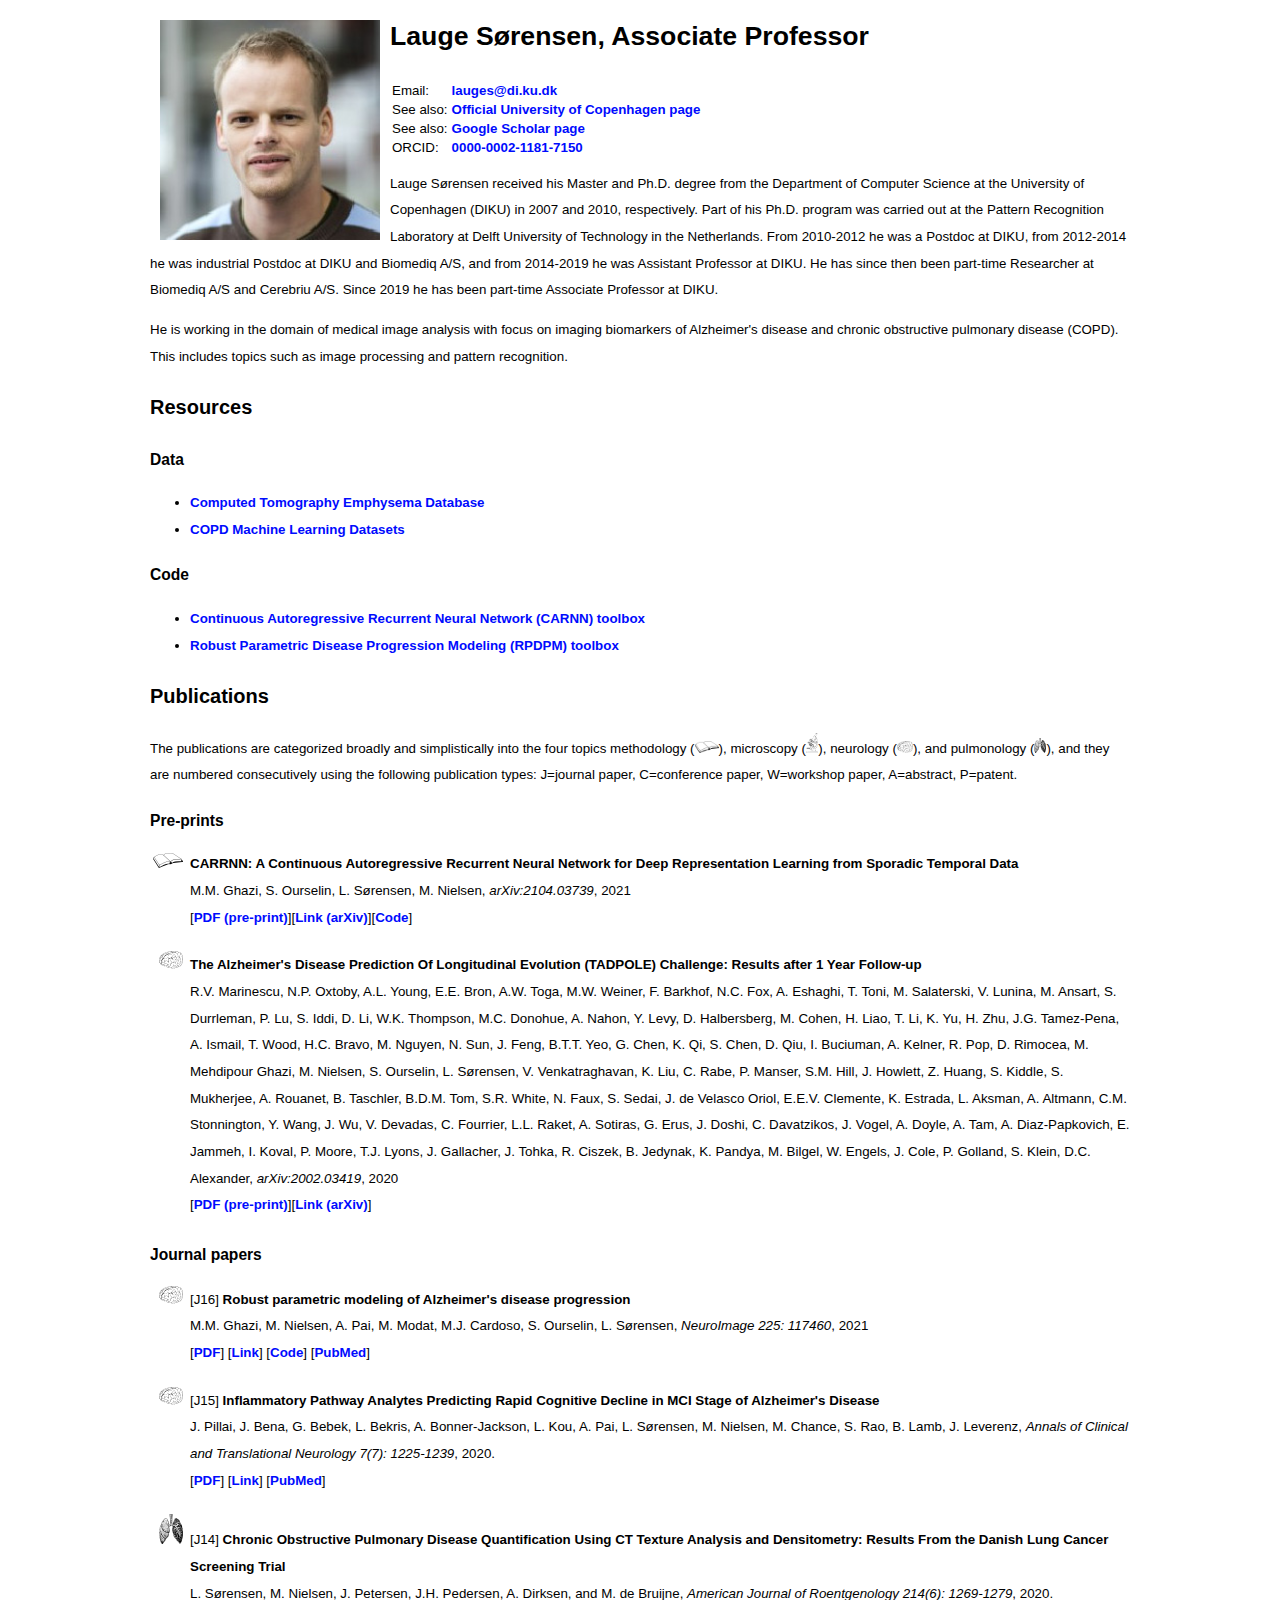
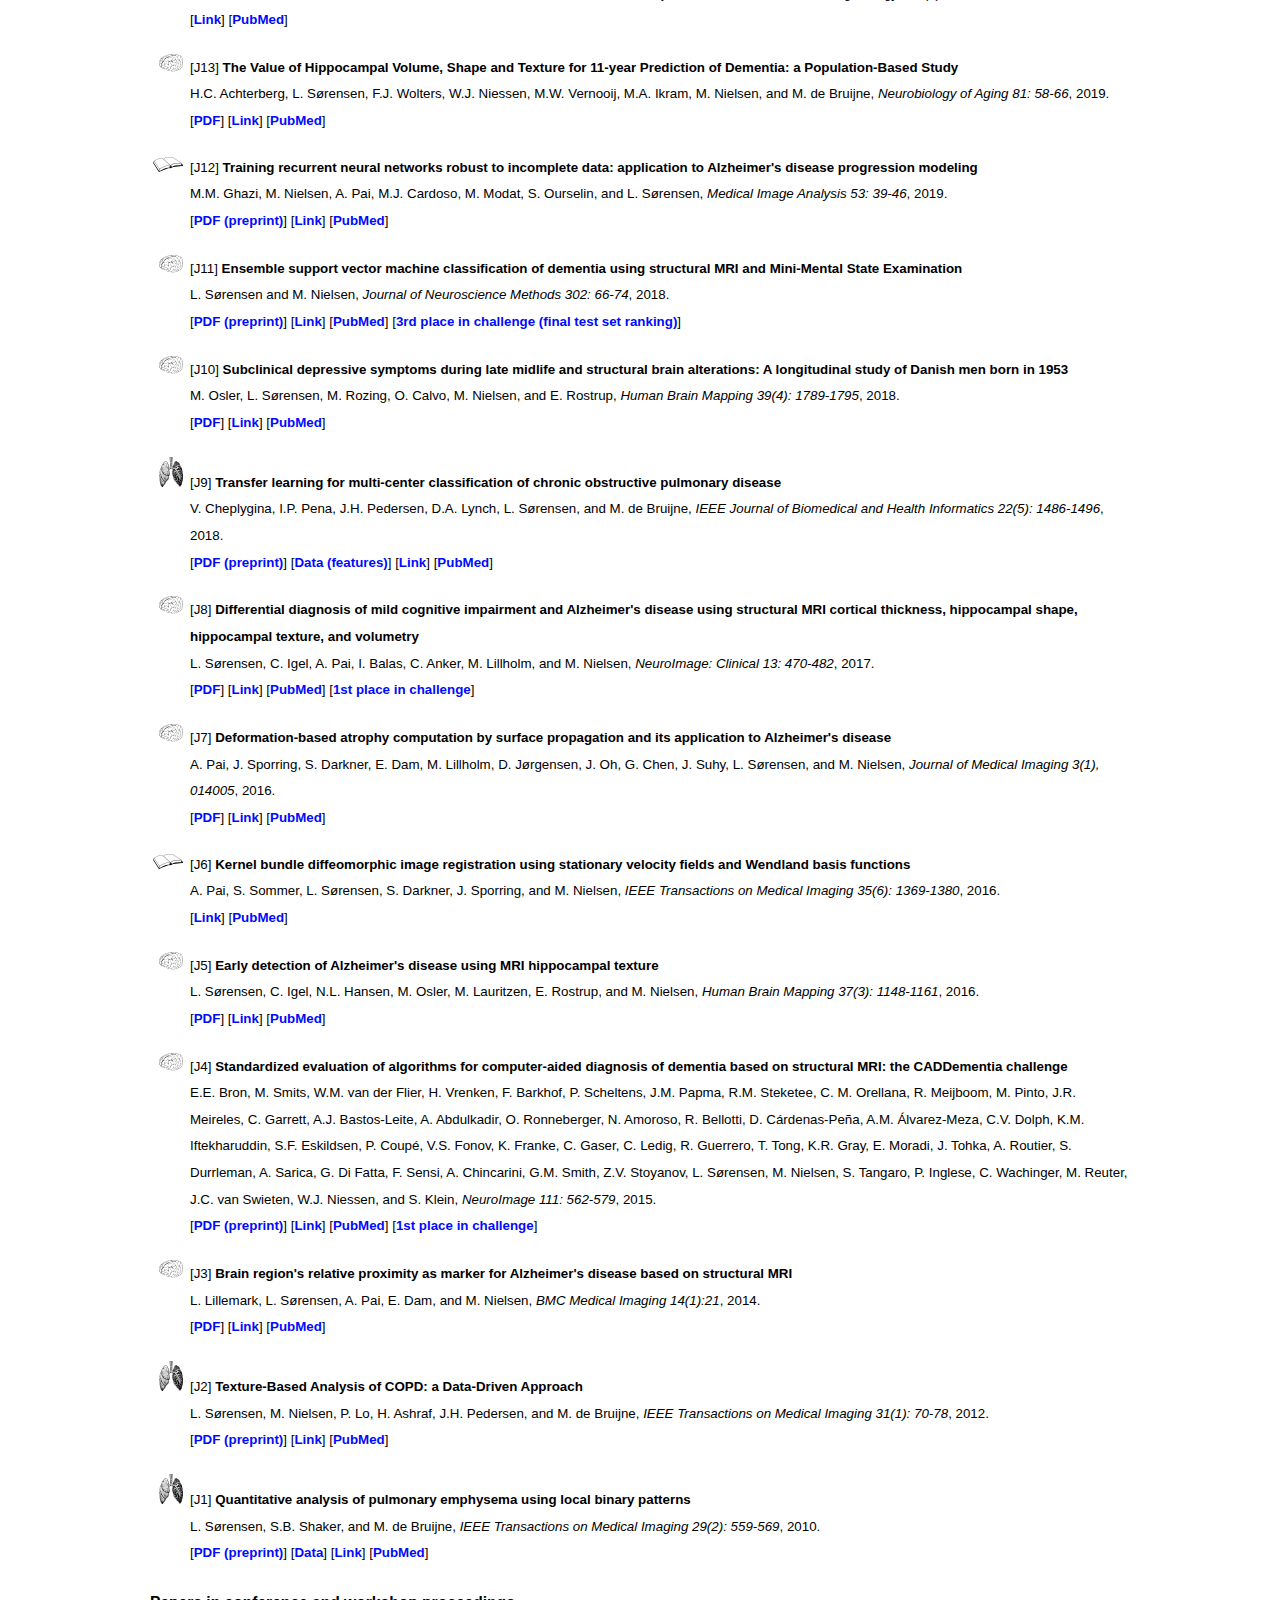
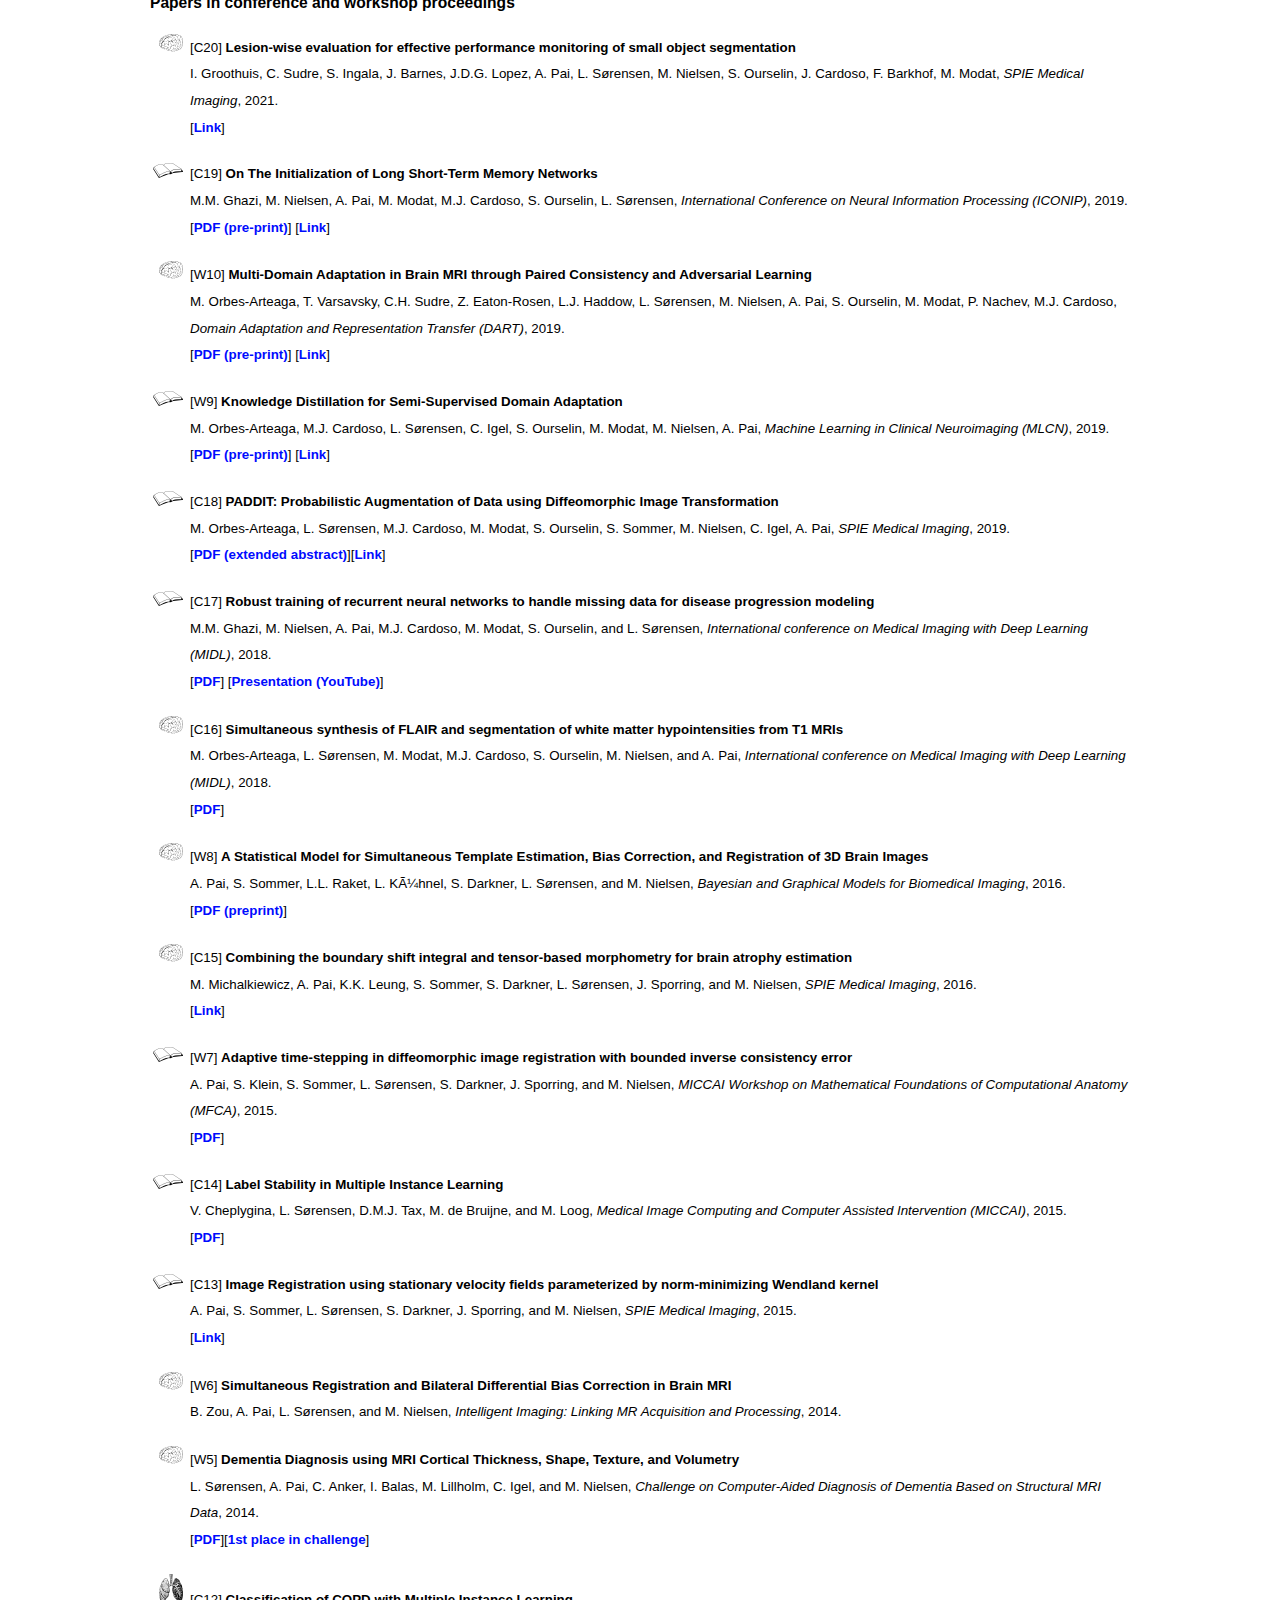
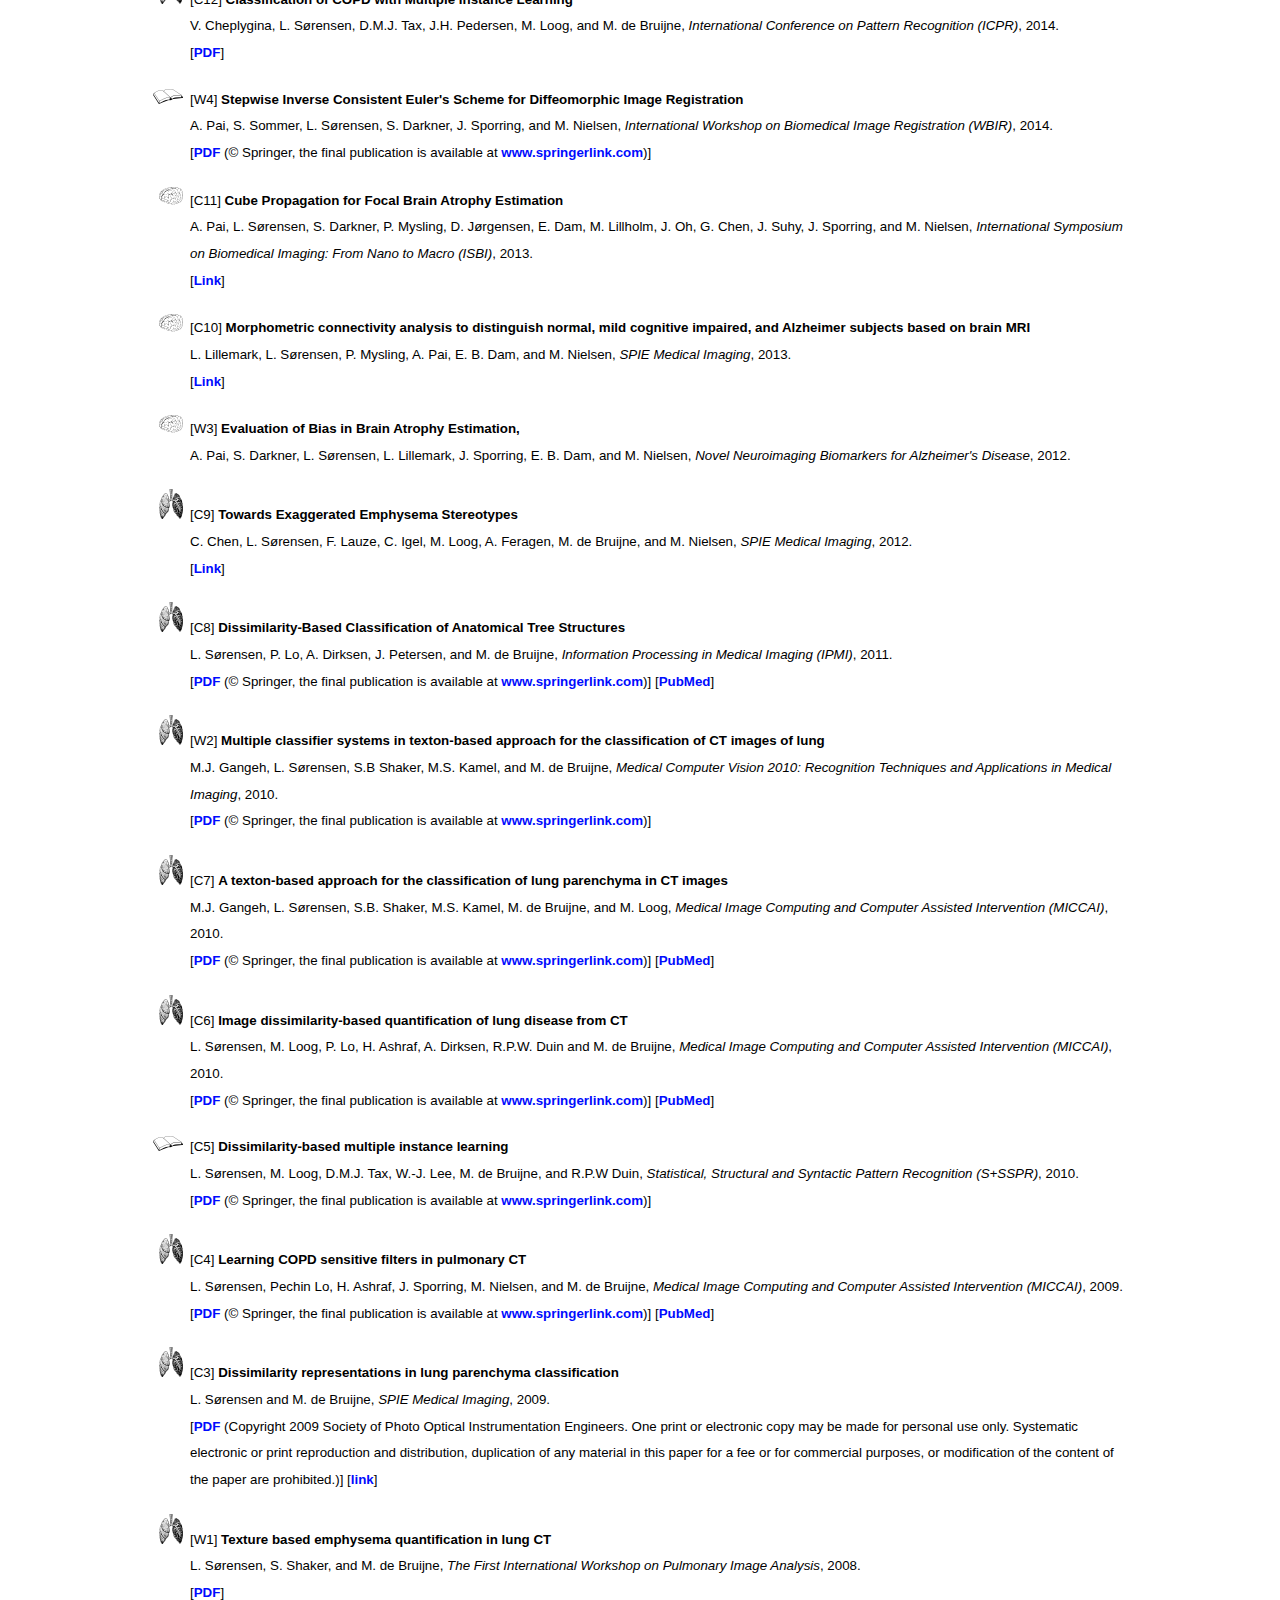
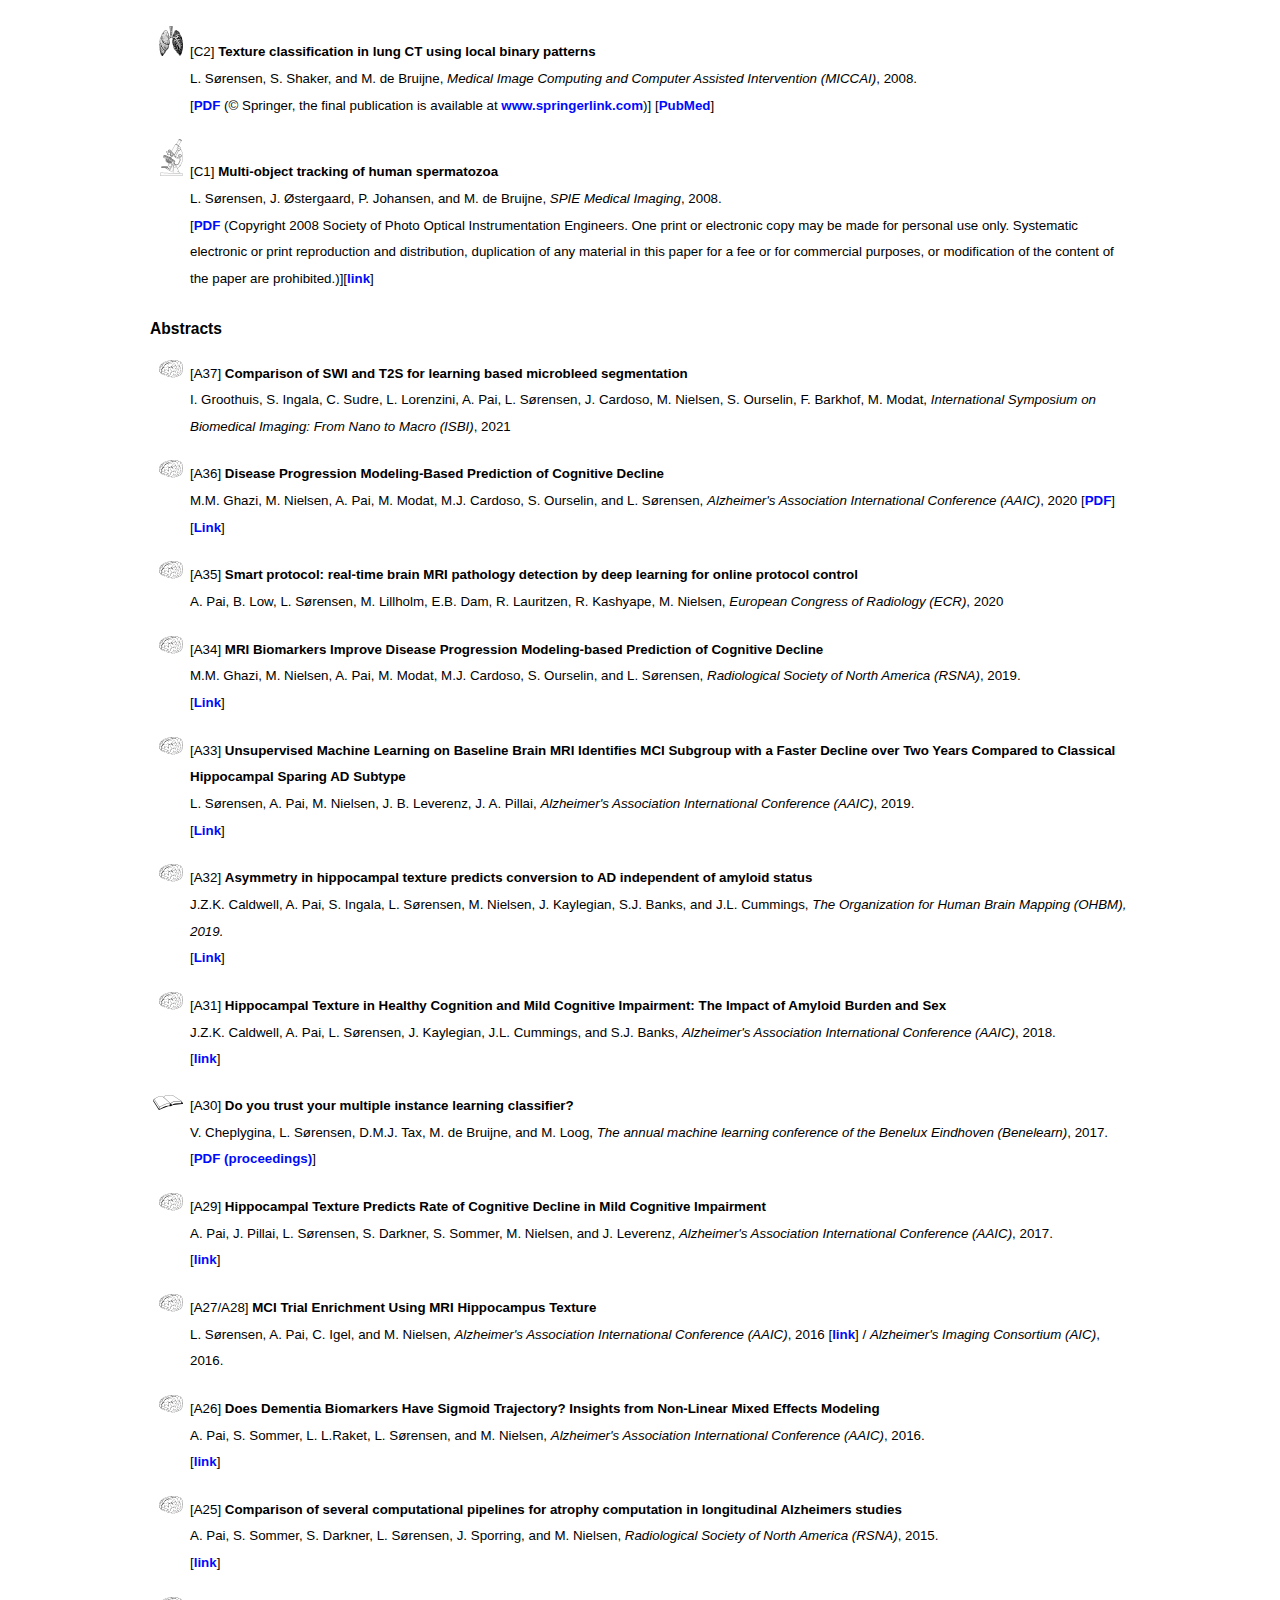
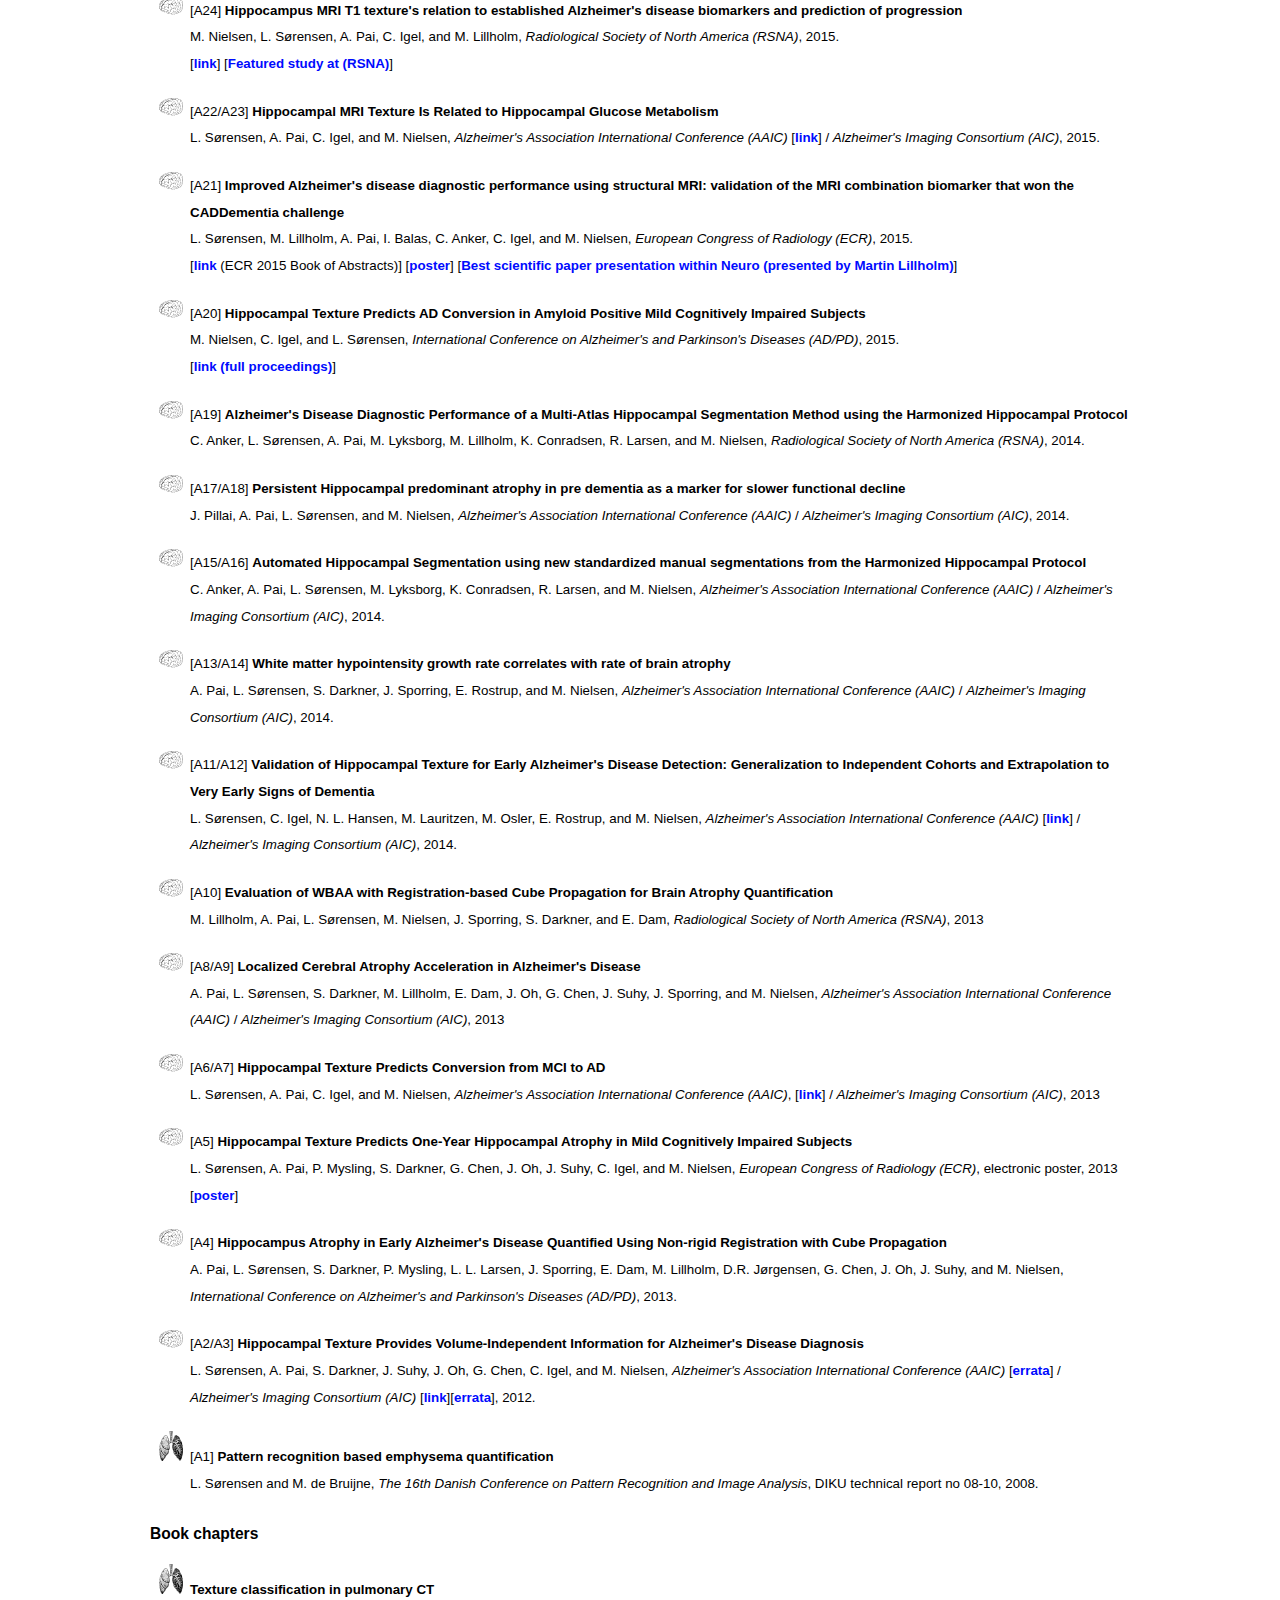
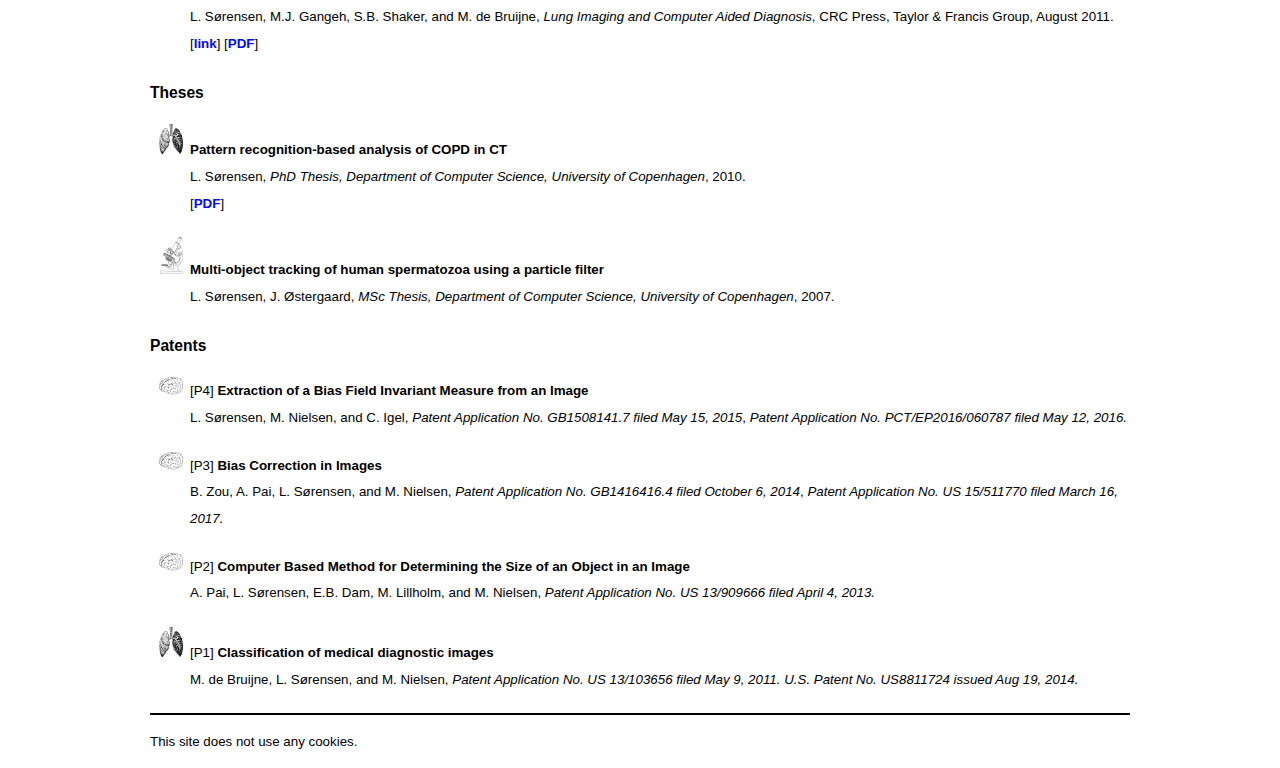
==== commit 65451b88: "minor edits" ====
--- a/index.html
+++ b/index.html
@@ -371,6 +371,8 @@
   <li class="brain">[A36]
         <b>Disease Progression Modeling-Based Prediction of Cognitive Decline</b><br>
         M.M. Ghazi, M. Nielsen, A. Pai, M. Modat, M.J. Cardoso, S. Ourselin, and L. S&oslash;rensen, <i>Alzheimer's Association International Conference (AAIC)</i>, 2020
+	[<a href="https://alz-journals.onlinelibrary.wiley.com/doi/epdf/10.1002/alz.043850">PDF</a>]
+	[<a href="https://doi.org/10.1002/alz.043850">Link</a>]
   <li class="brain">[A35]
         <b>Smart protocol: real-time brain MRI pathology detection by deep learning for online protocol control</b><br>
         A. Pai, B. Low, L. S&oslash;rensen, M. Lillholm, E.B. Dam, R. Lauritzen, R. Kashyape, M. Nielsen, <i>European Congress of Radiology (ECR)</i>, 2020
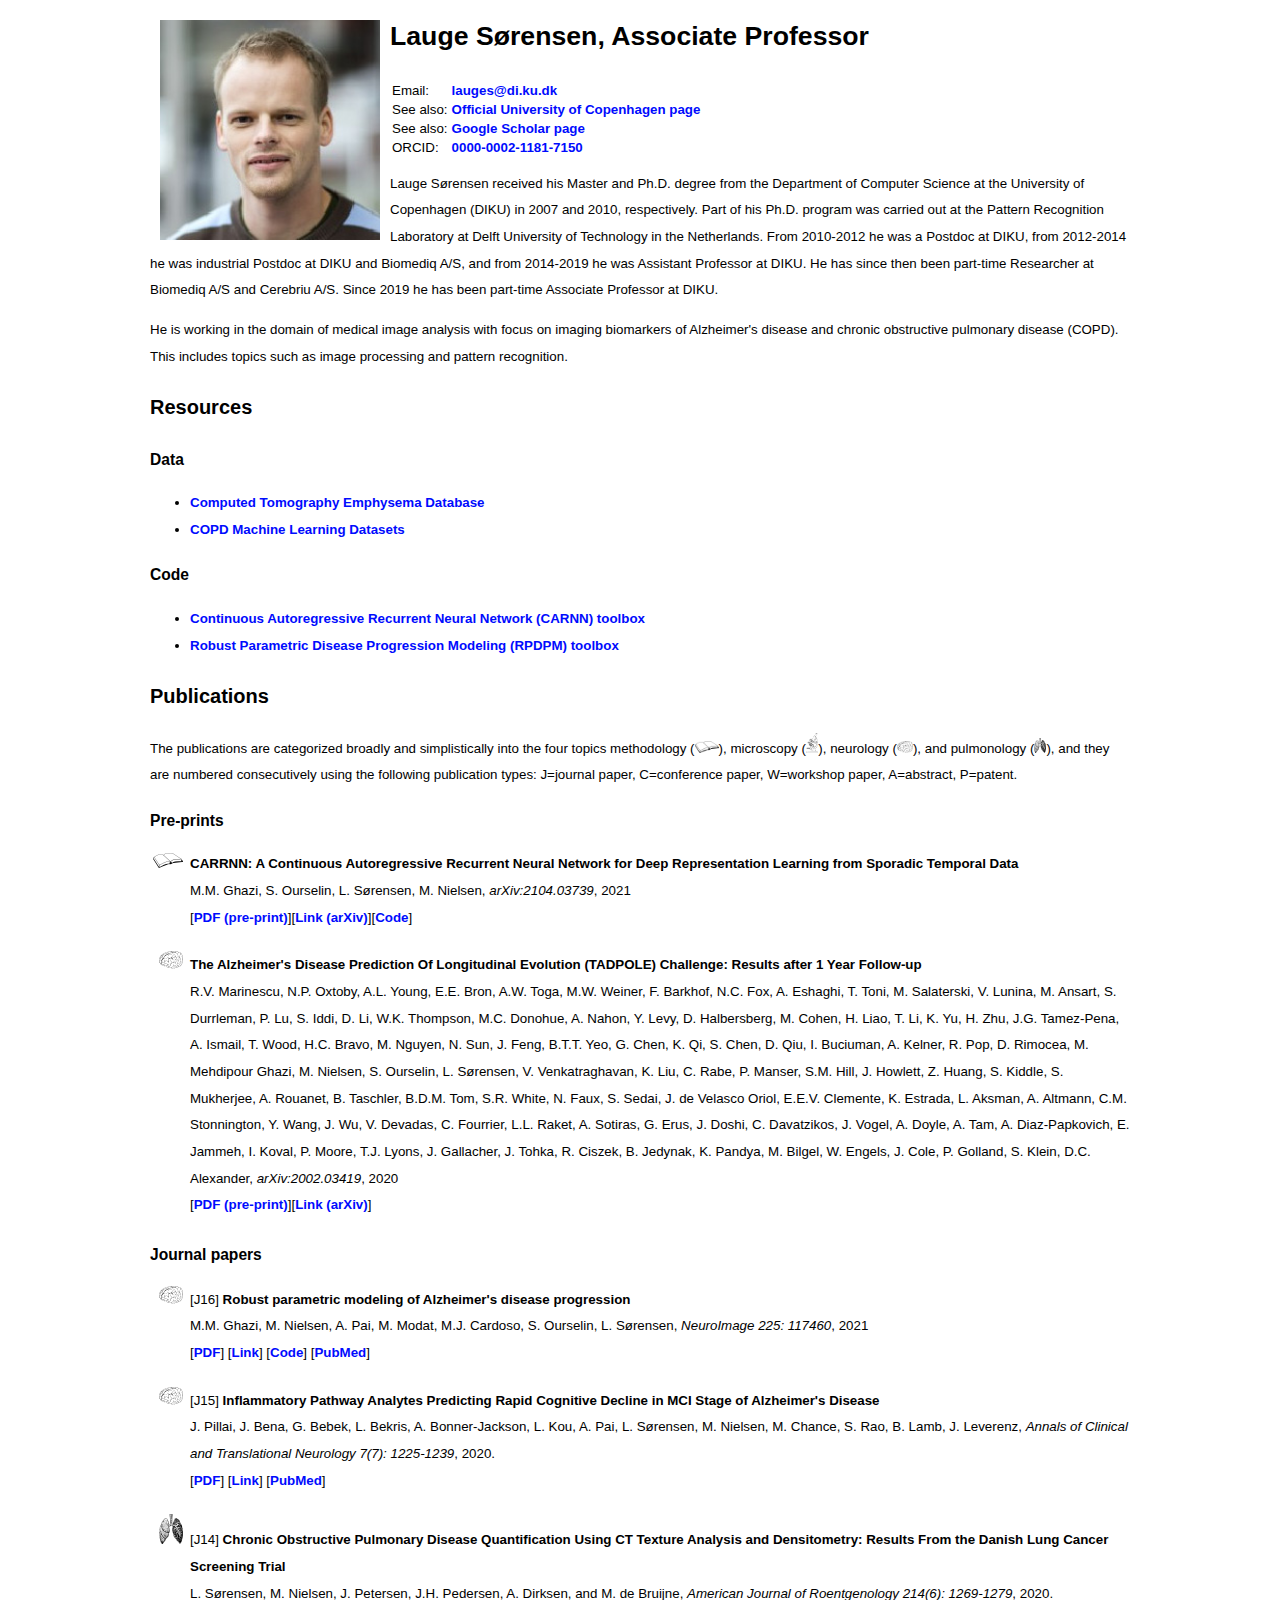
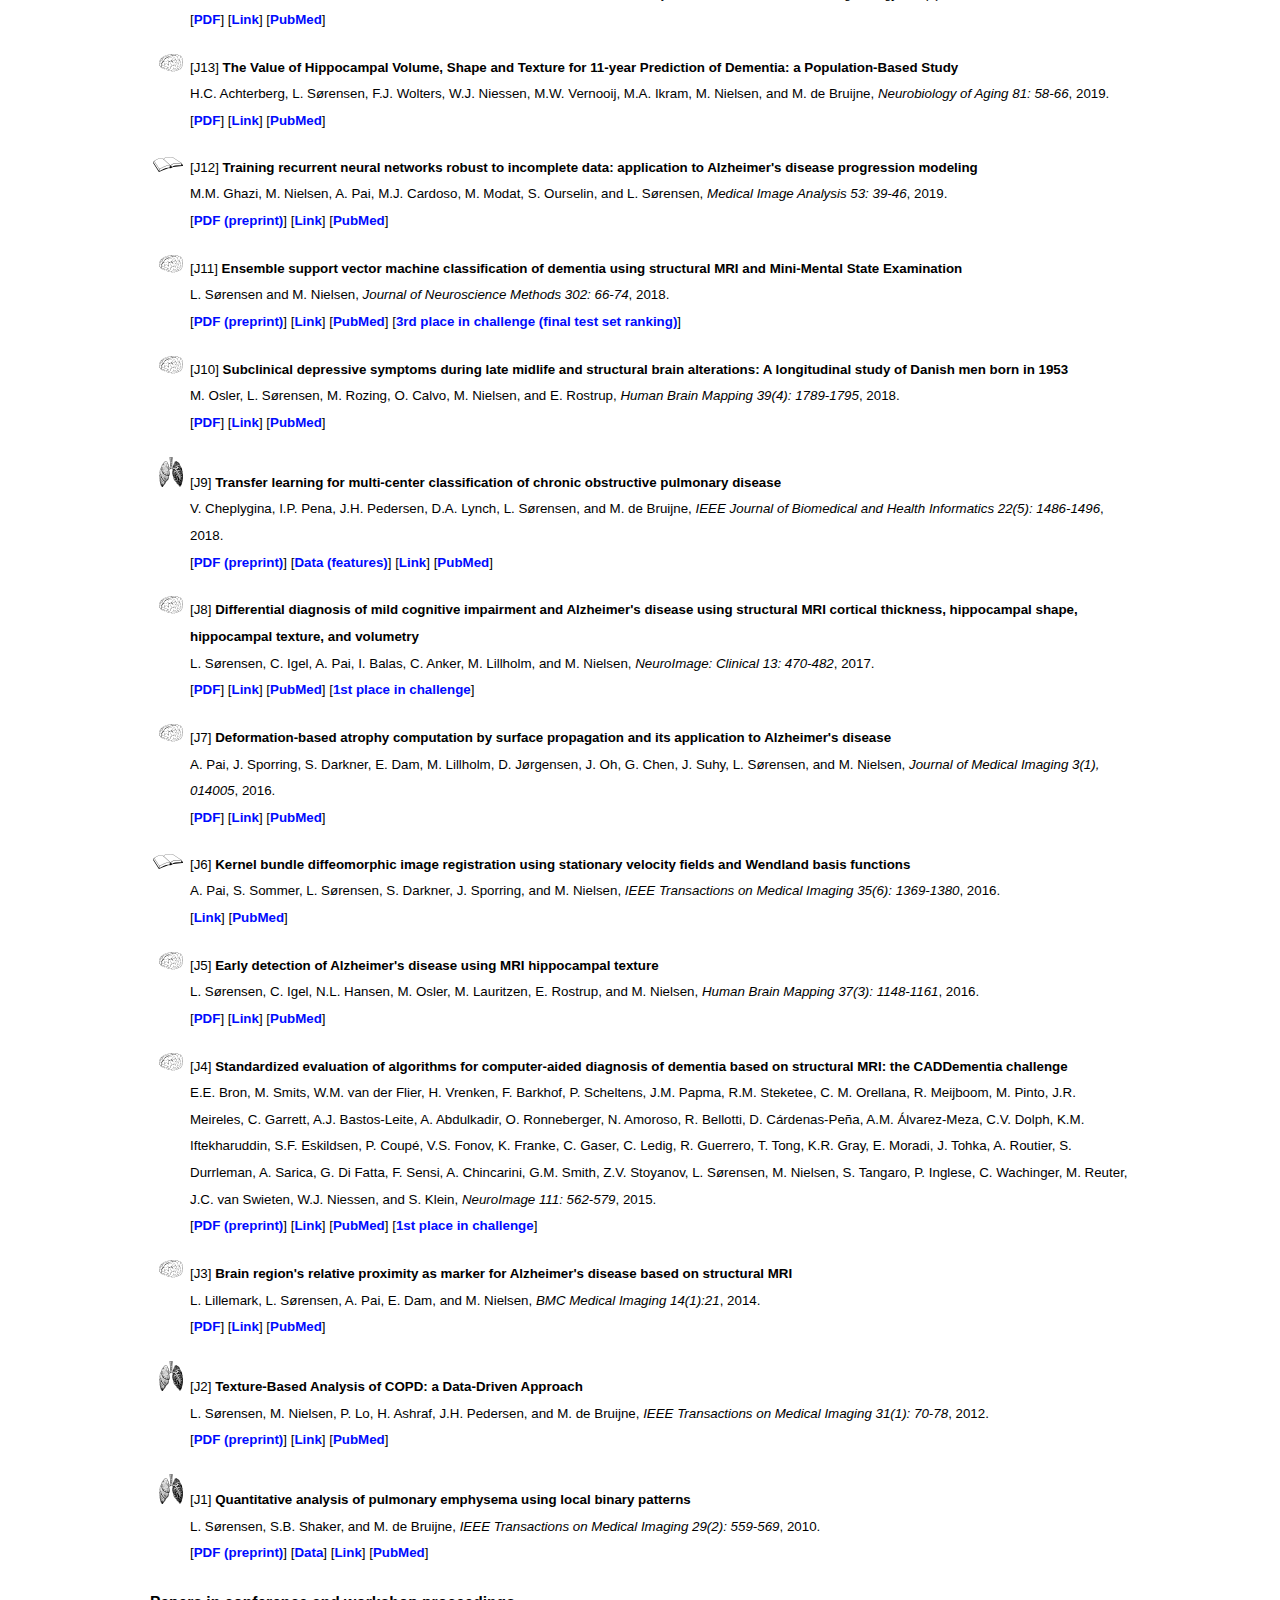
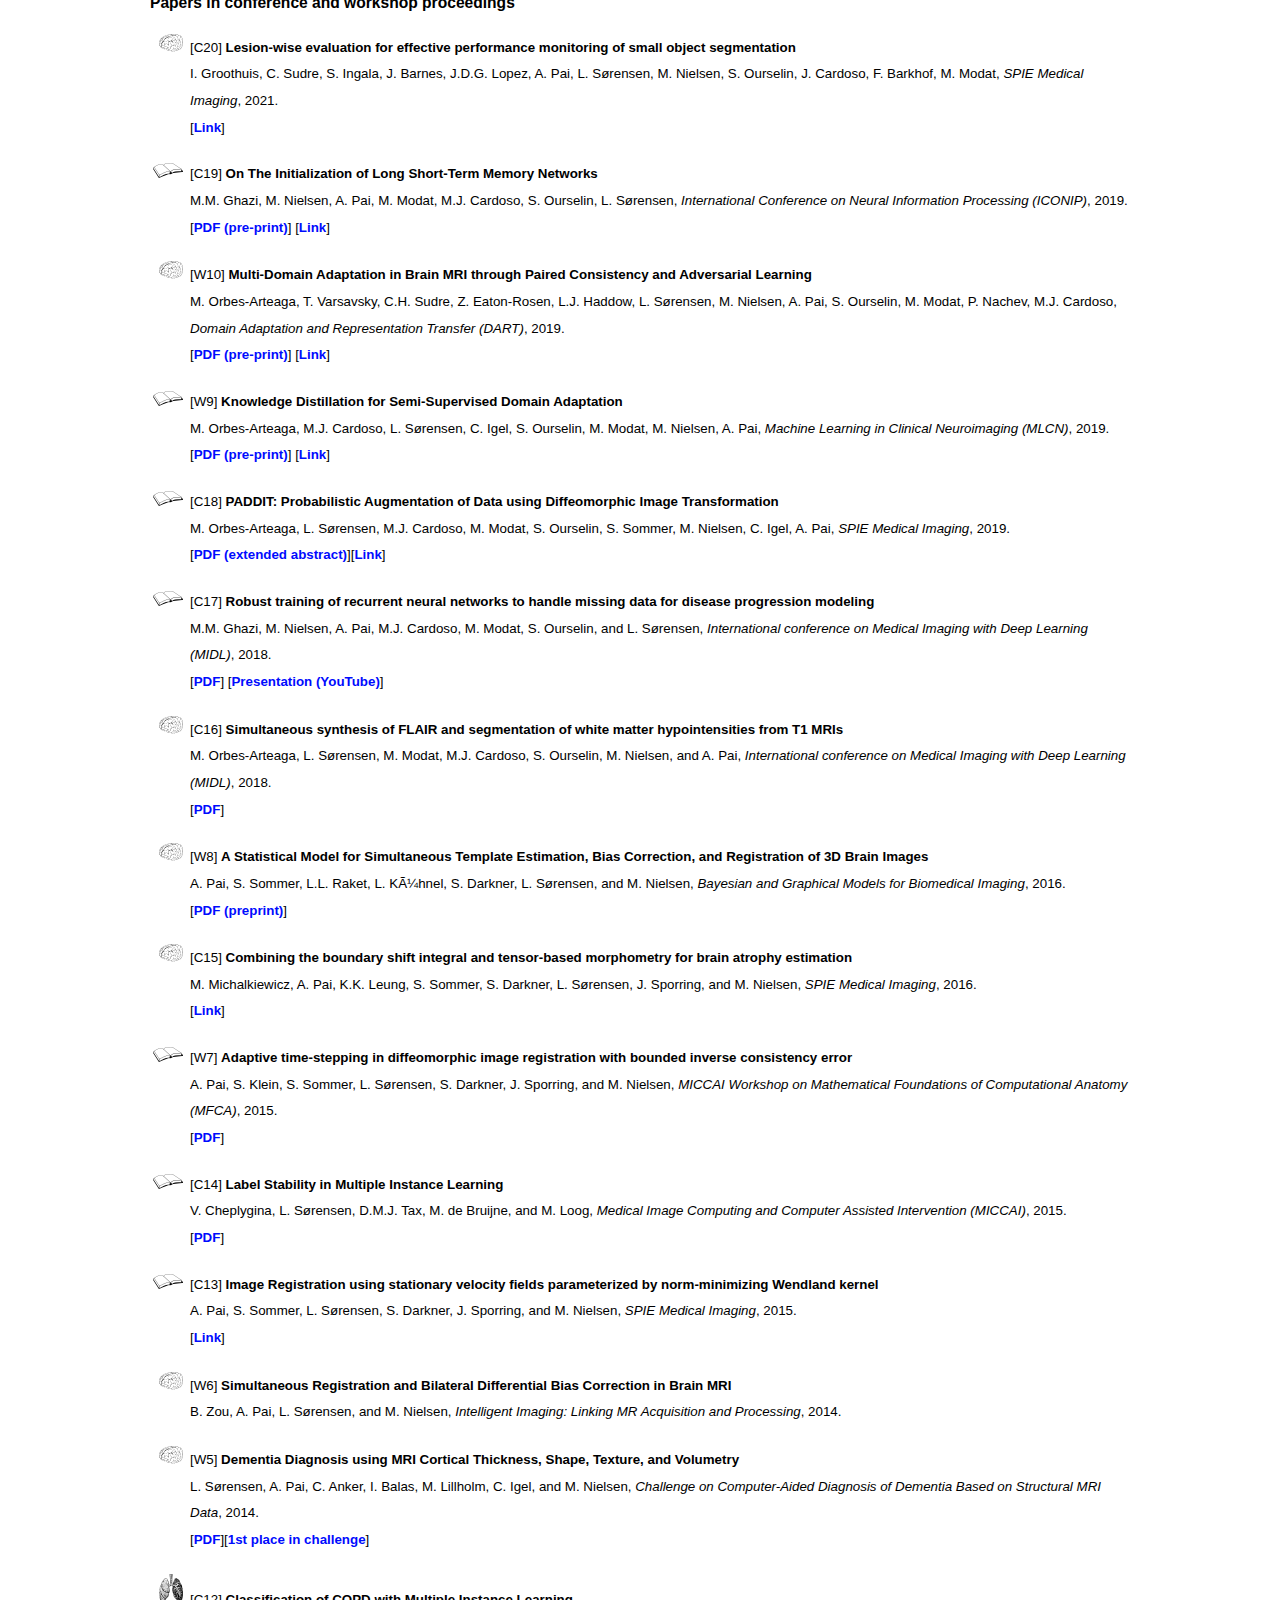
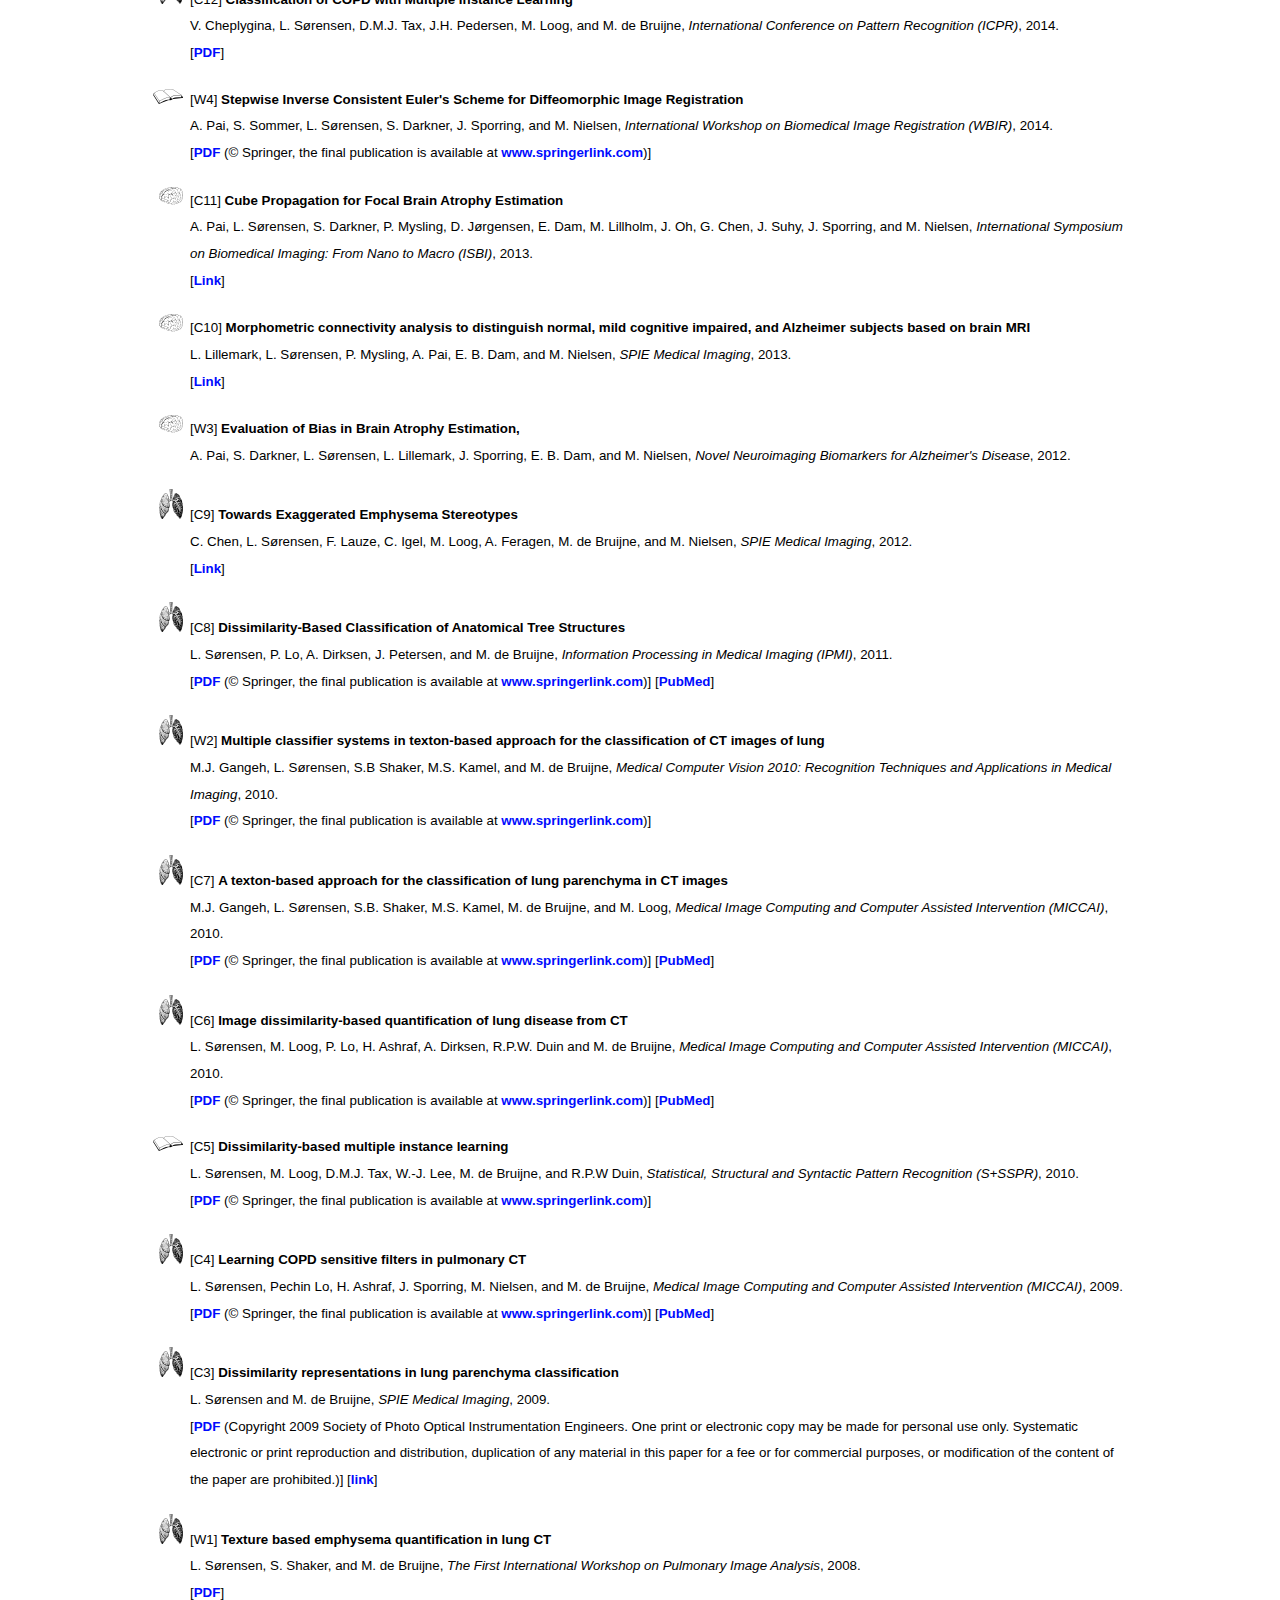
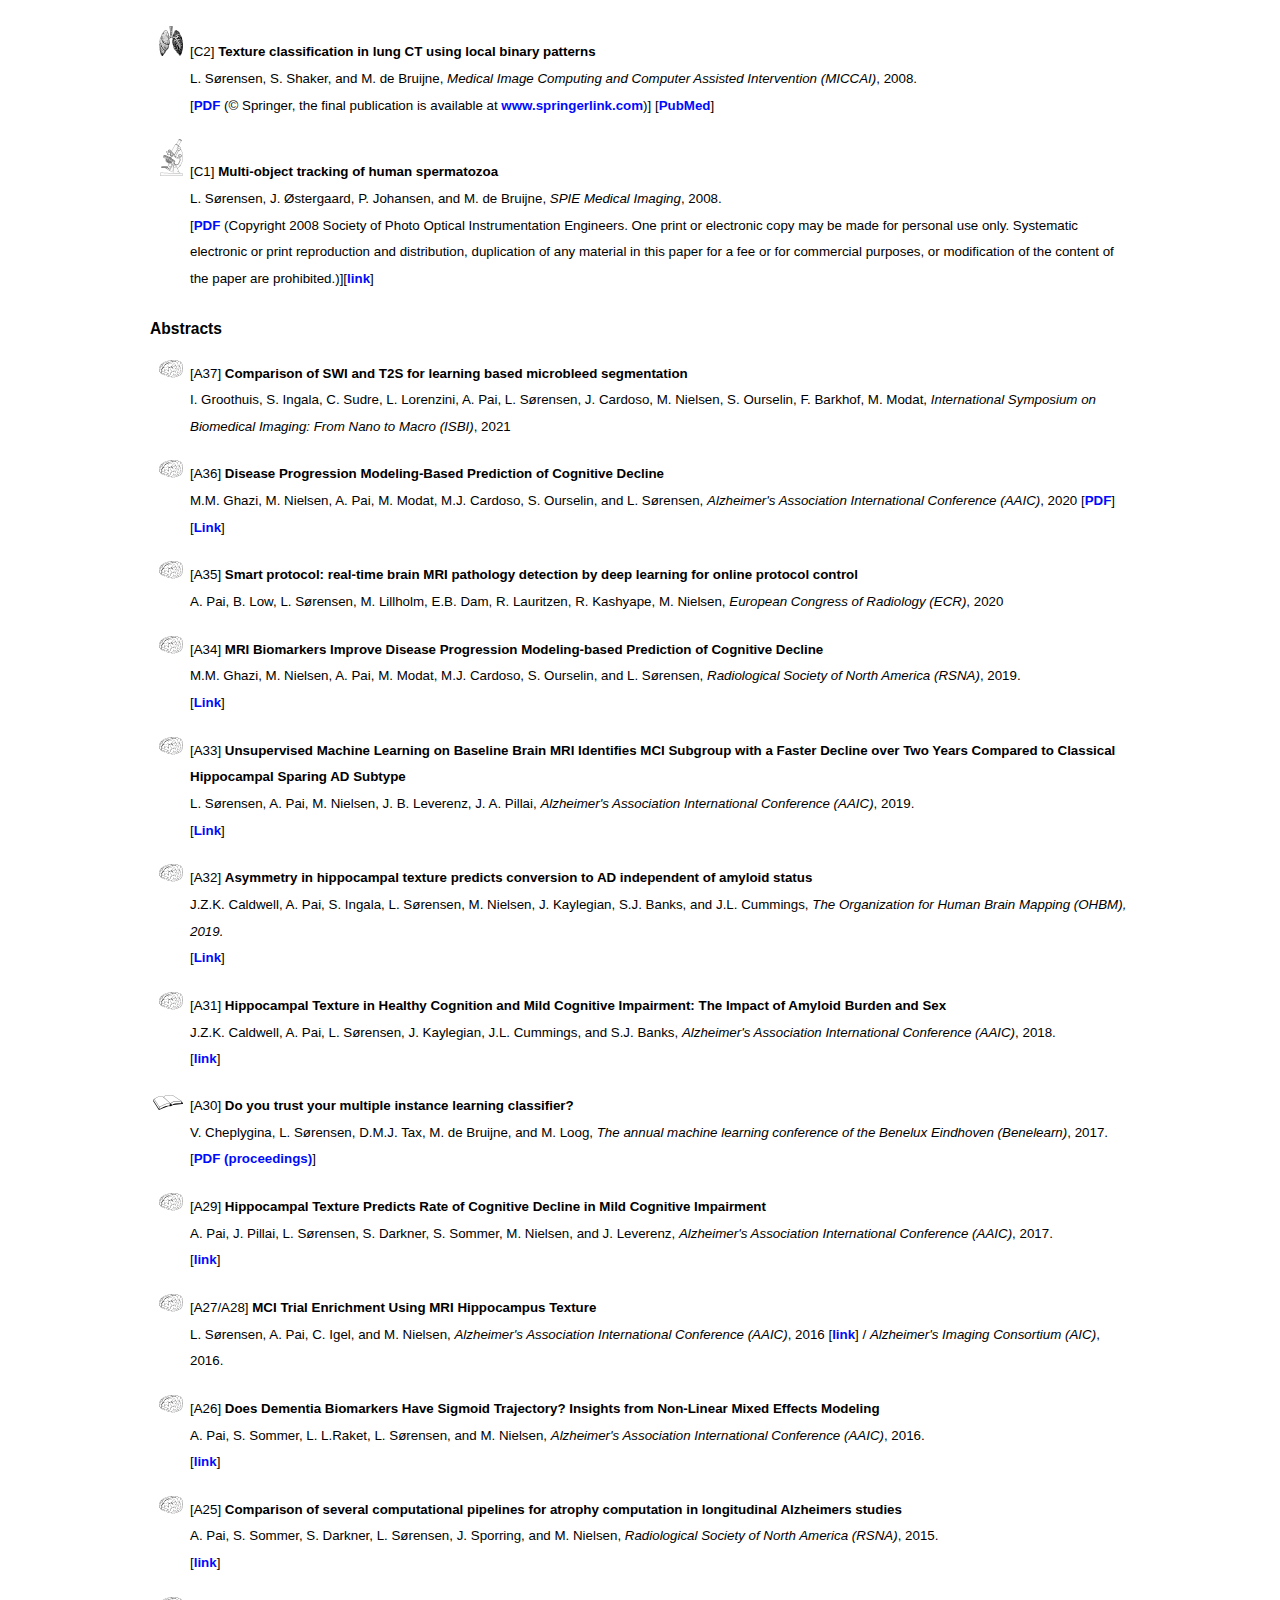
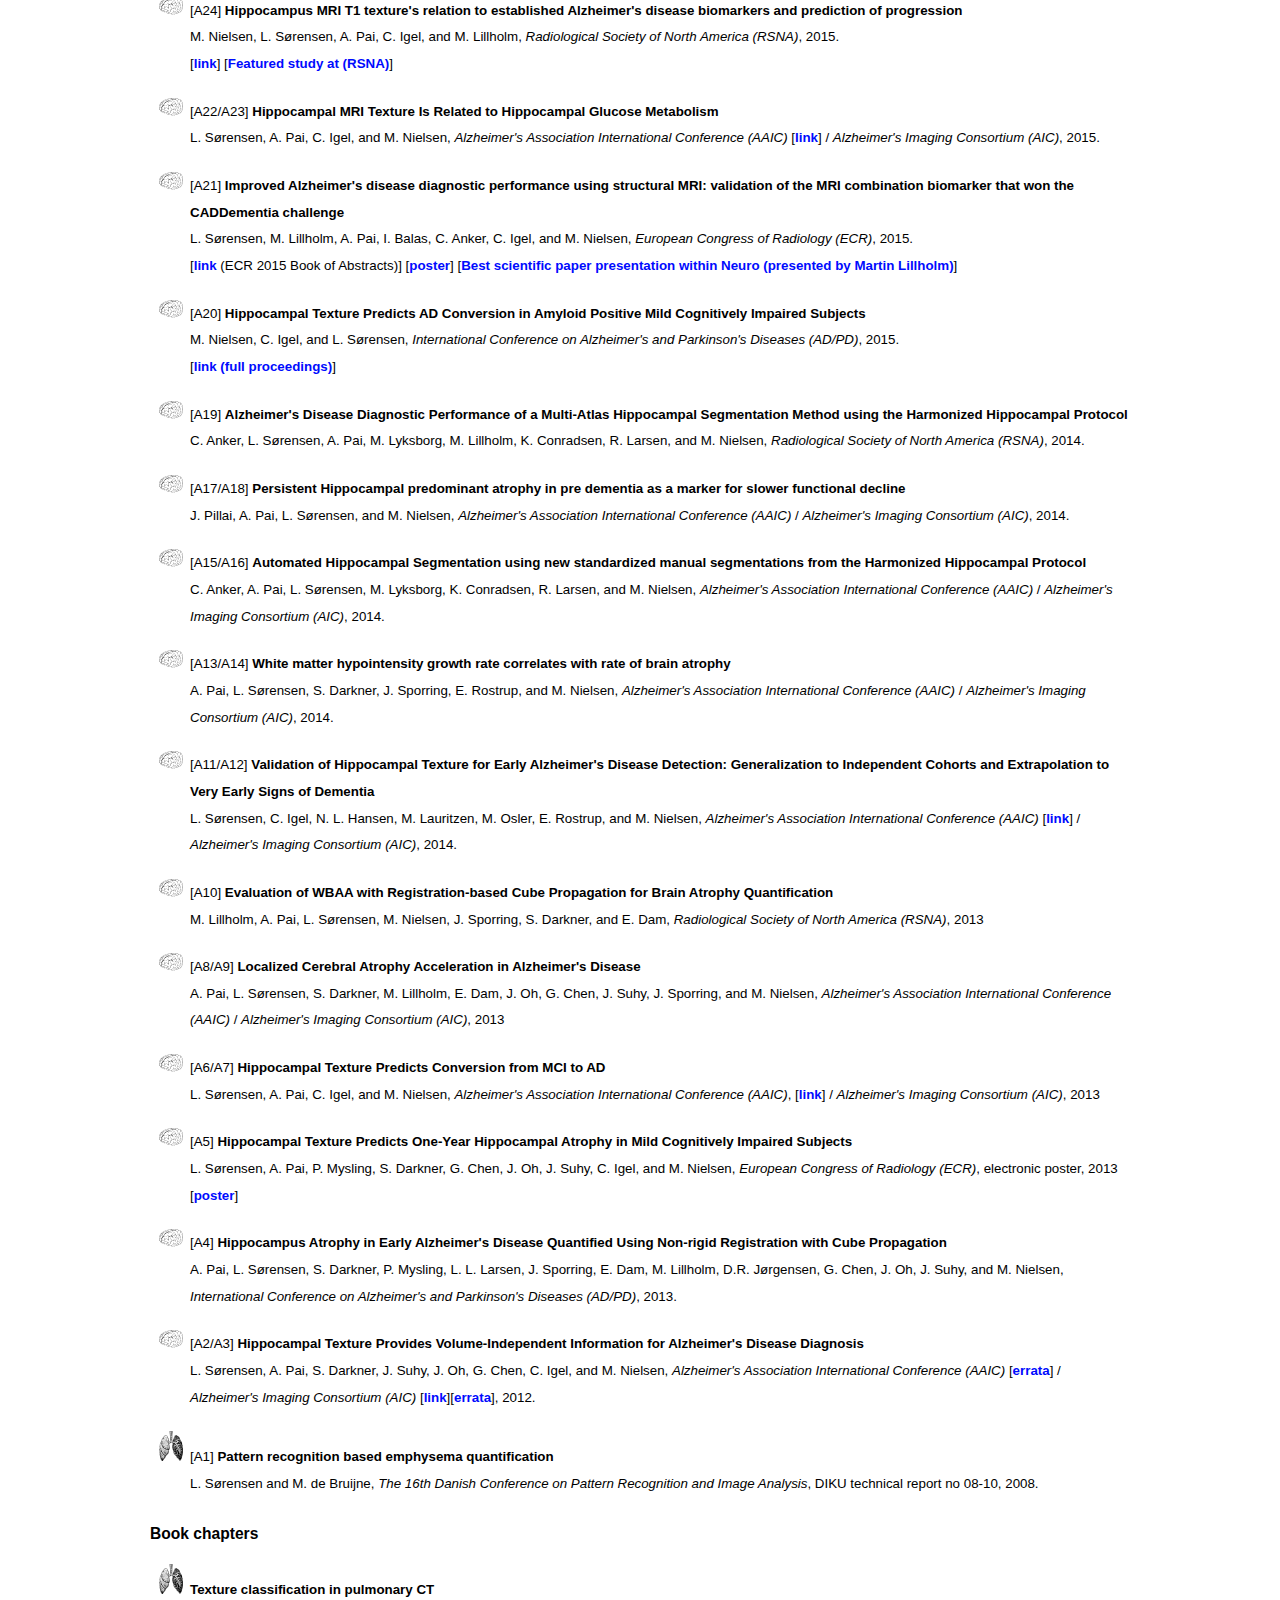
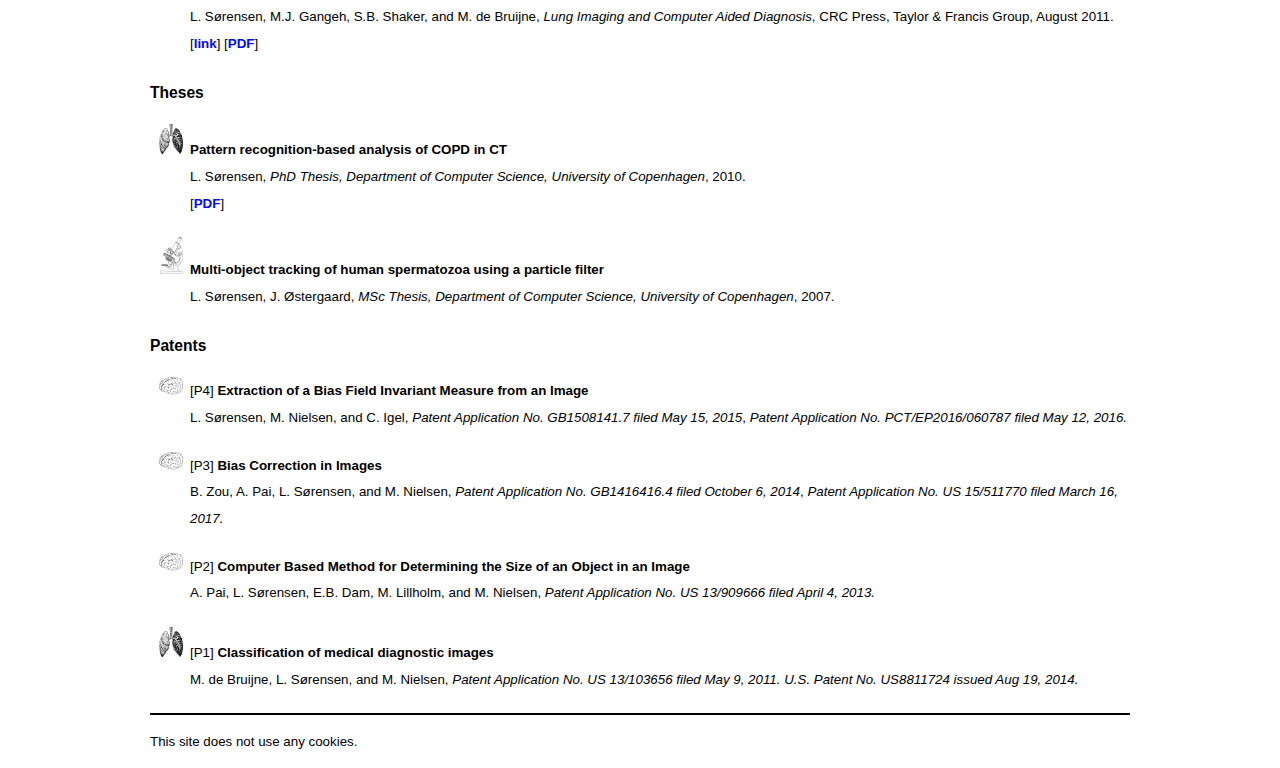
==== commit 3233c77d: "PDF link for AJR paper" ====
--- a/index.html
+++ b/index.html
@@ -97,6 +97,7 @@
   <li class="lungs">[J14]
 	<b>Chronic Obstructive Pulmonary Disease Quantification Using CT Texture Analysis and Densitometry: Results From the Danish Lung Cancer Screening Trial</b><br>
 		L. S&oslash;rensen, M. Nielsen, J. Petersen, J.H. Pedersen, A. Dirksen, and M. de Bruijne, <i>American Journal of Roentgenology 214(6): 1269-1279</i>, 2020.<br>
+		[<a href="https://www.ajronline.org/doi/pdf/10.2214/AJR.19.22300">PDF</A>]
 		[<a href="https://www.ajronline.org/doi/abs/10.2214/AJR.19.22300">Link</a>]
 		[<a href="https://www.ncbi.nlm.nih.gov/pubmed/32255690">PubMed</a>]
 	</li>
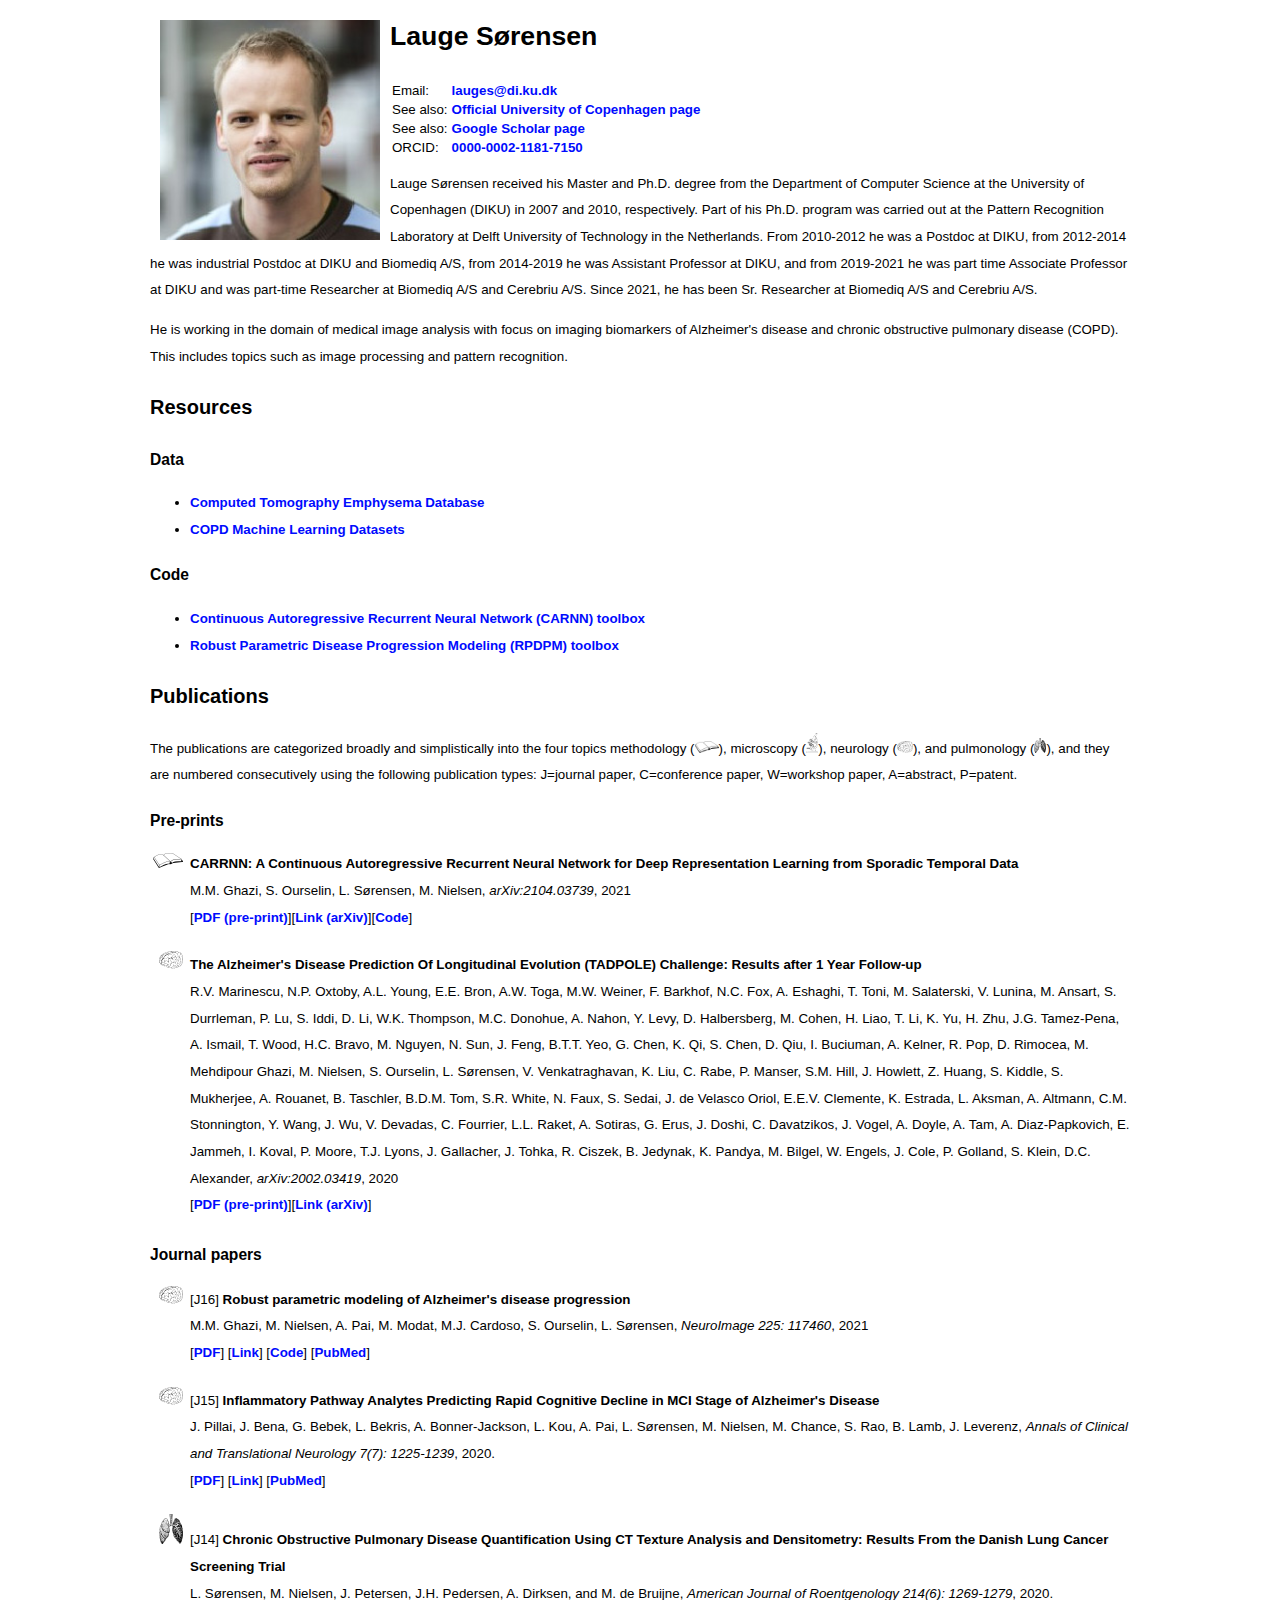
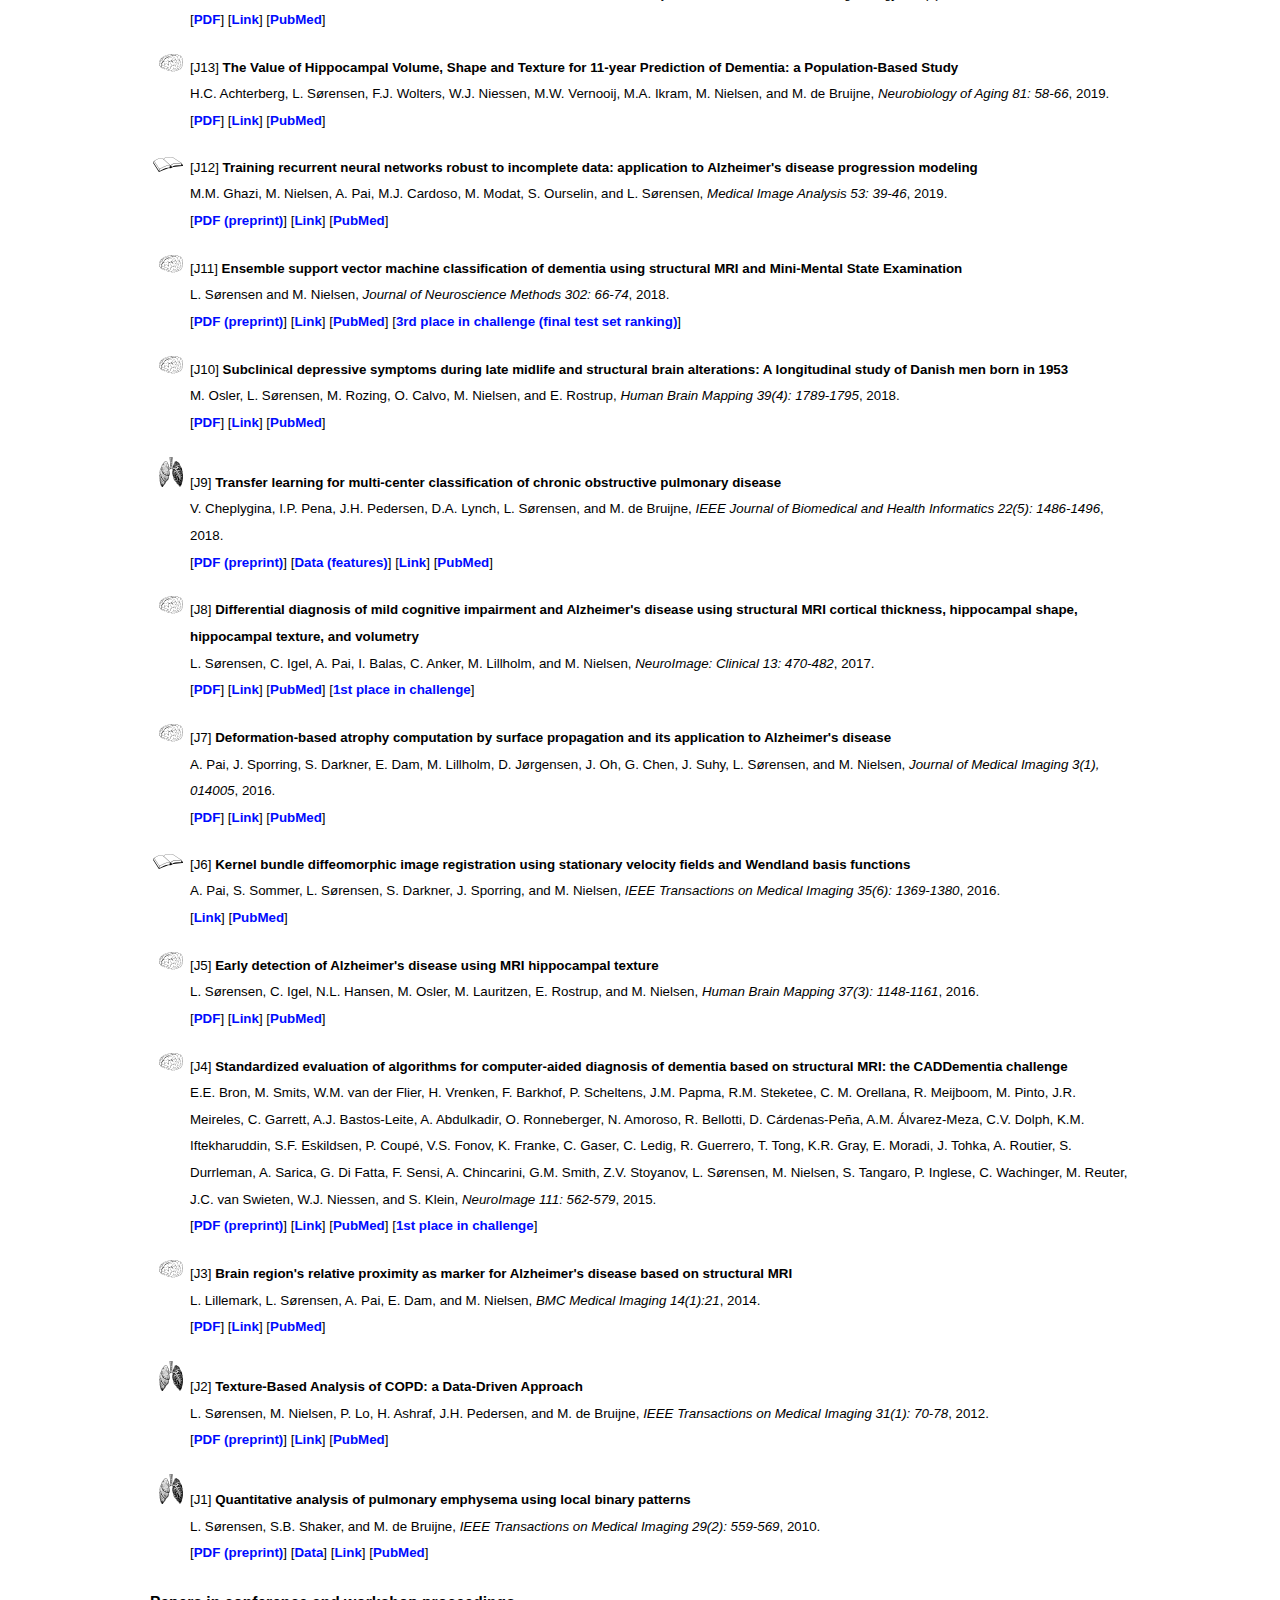
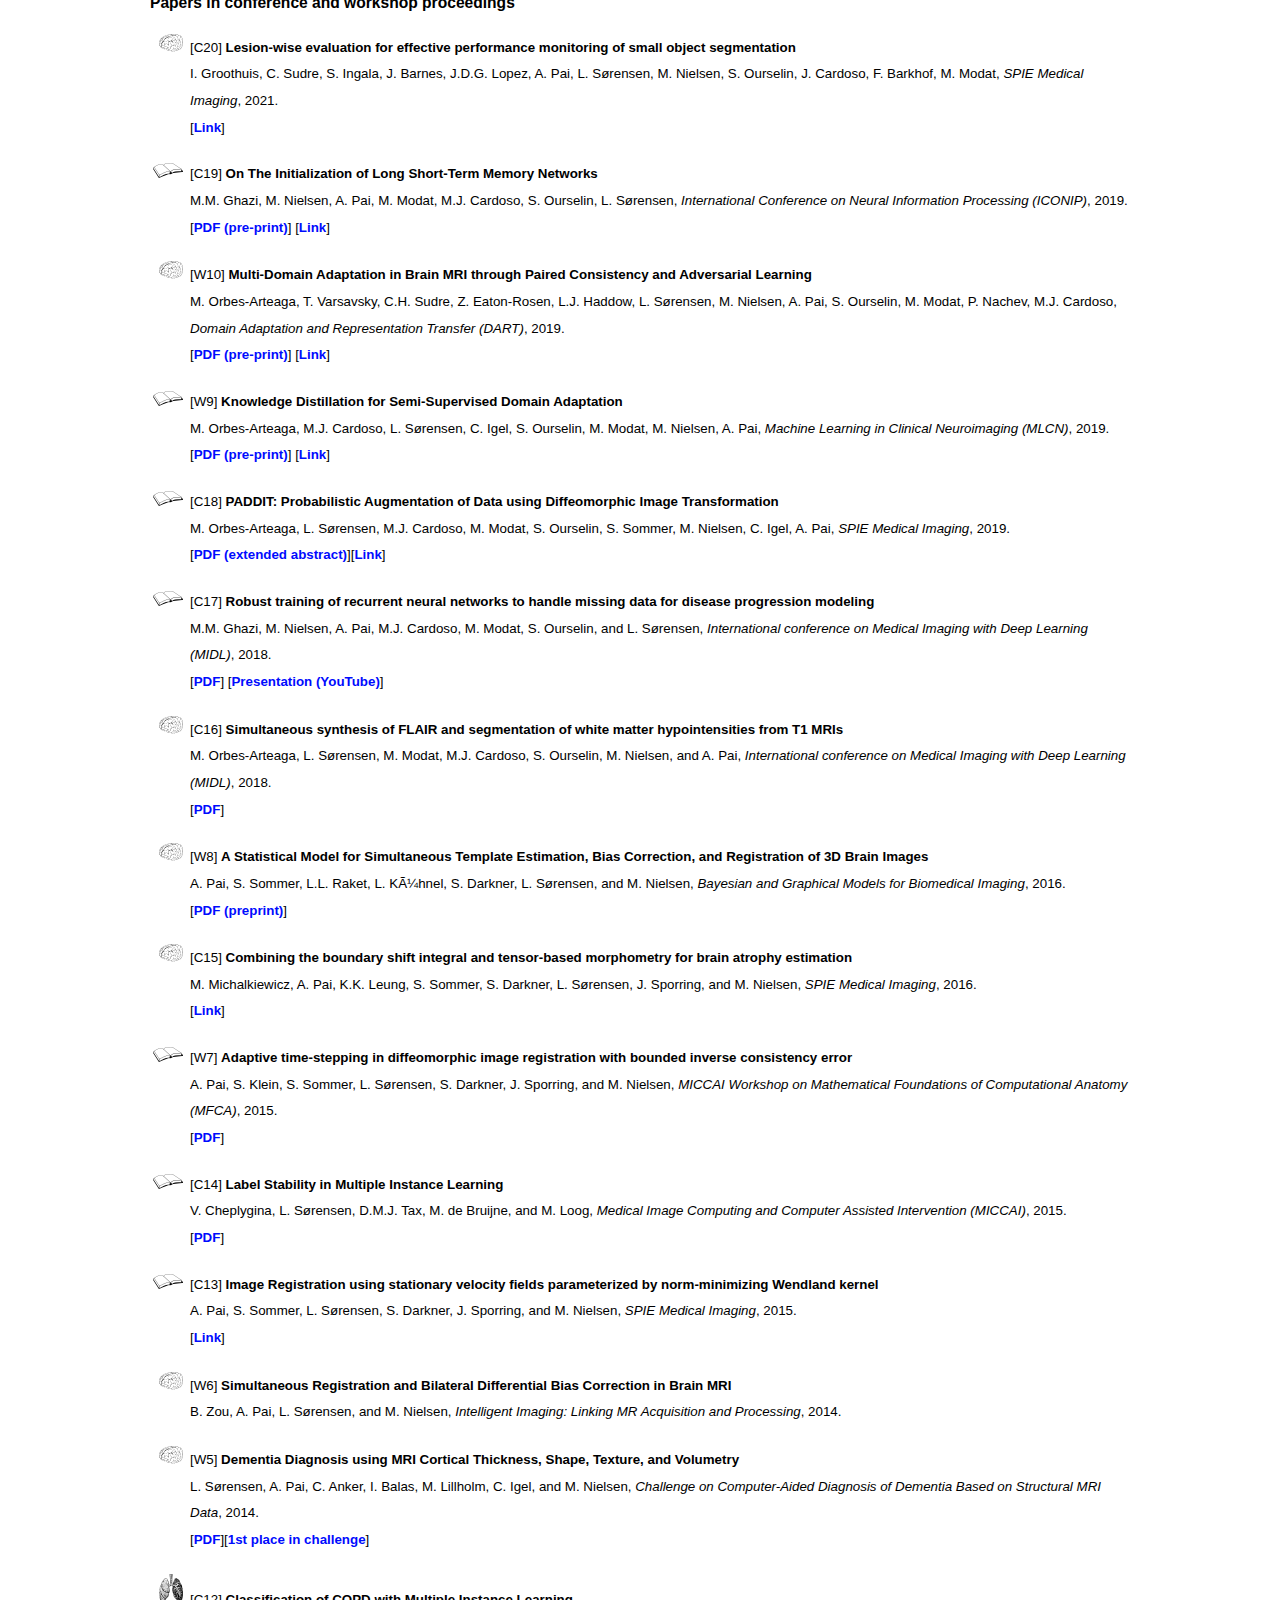
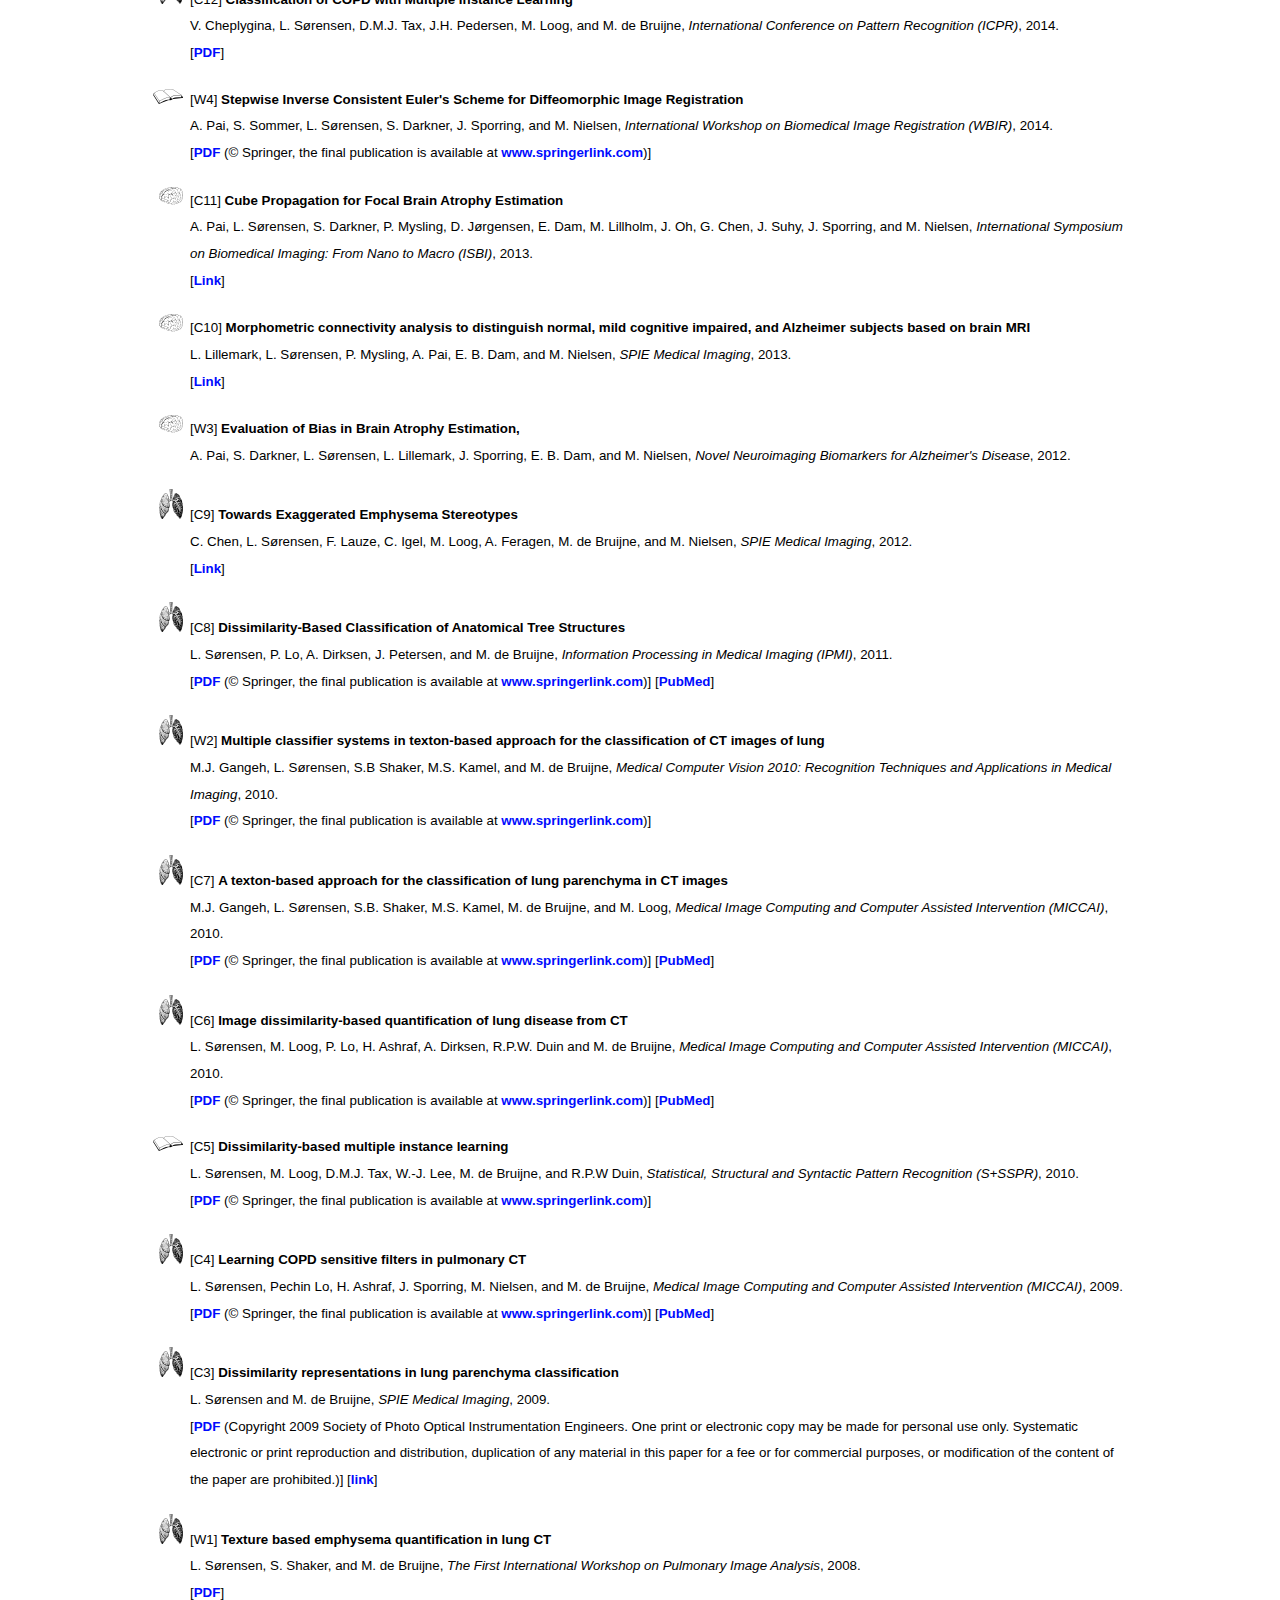
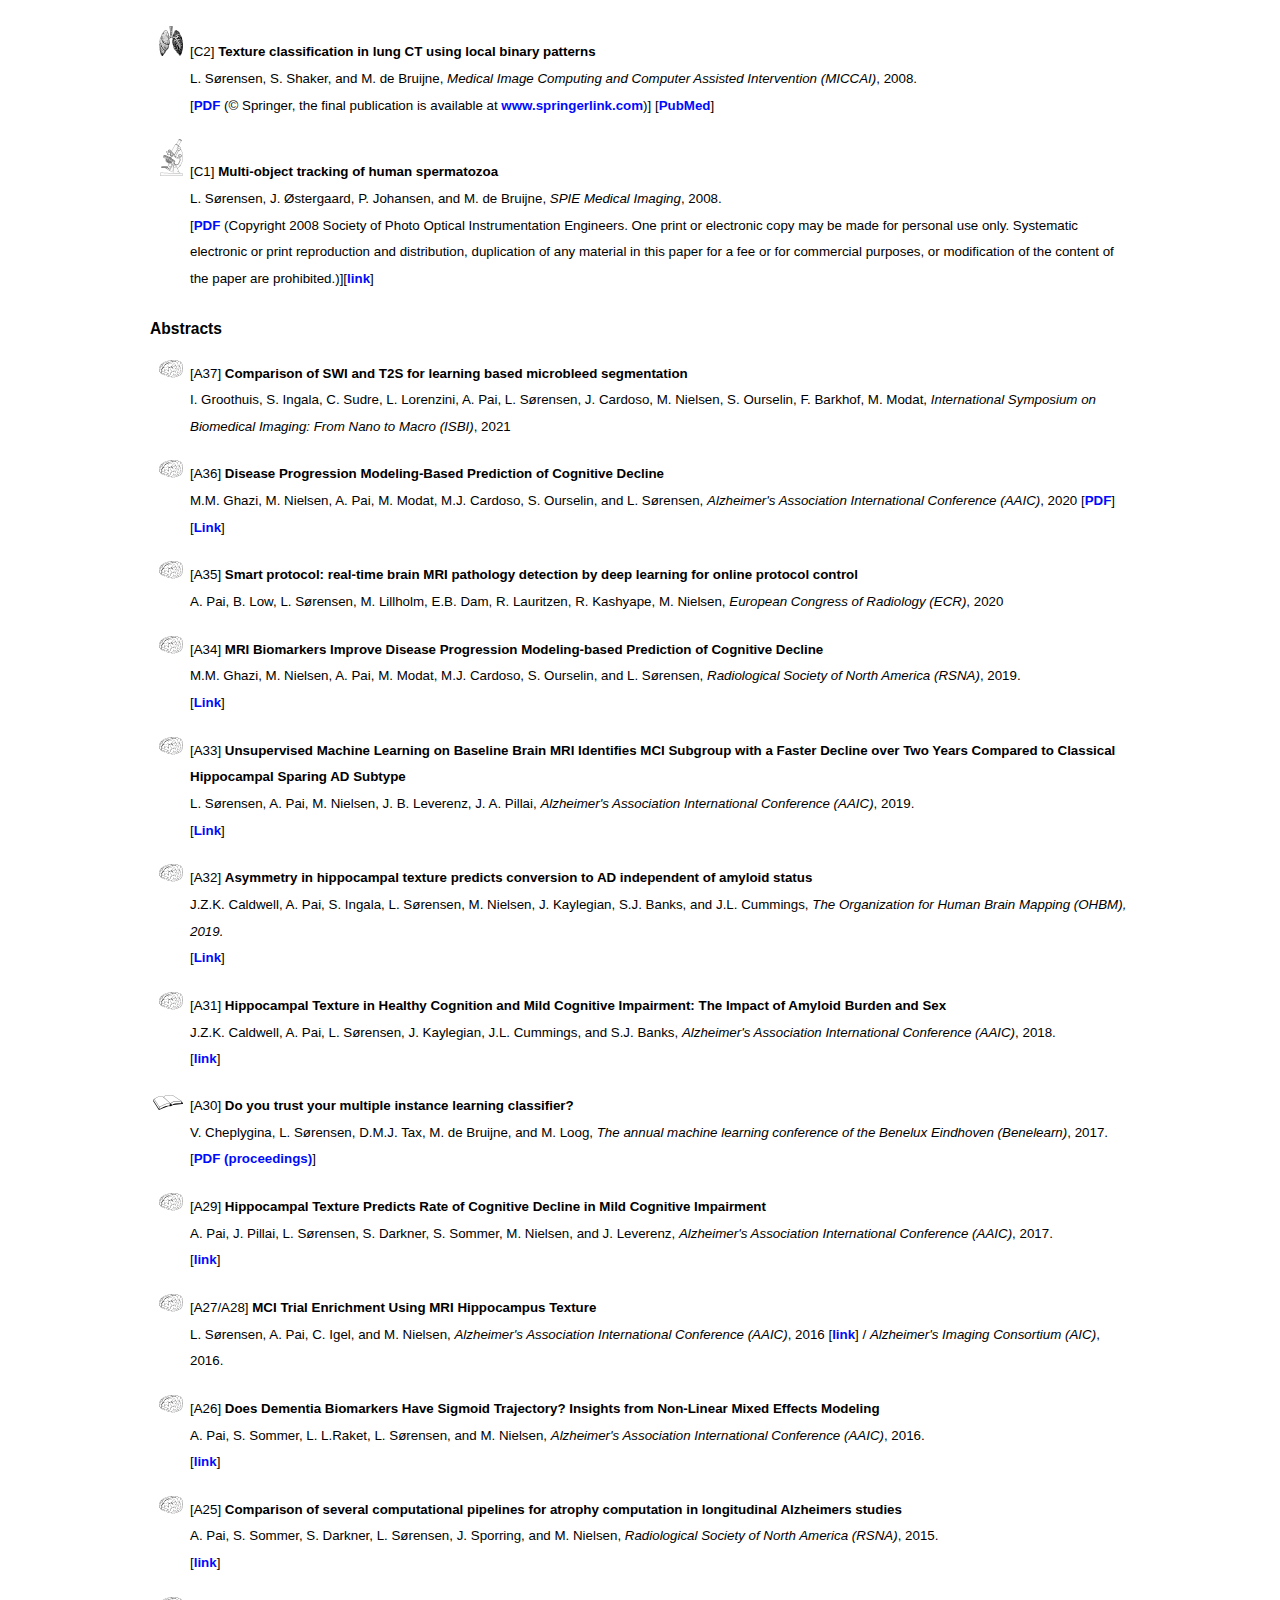
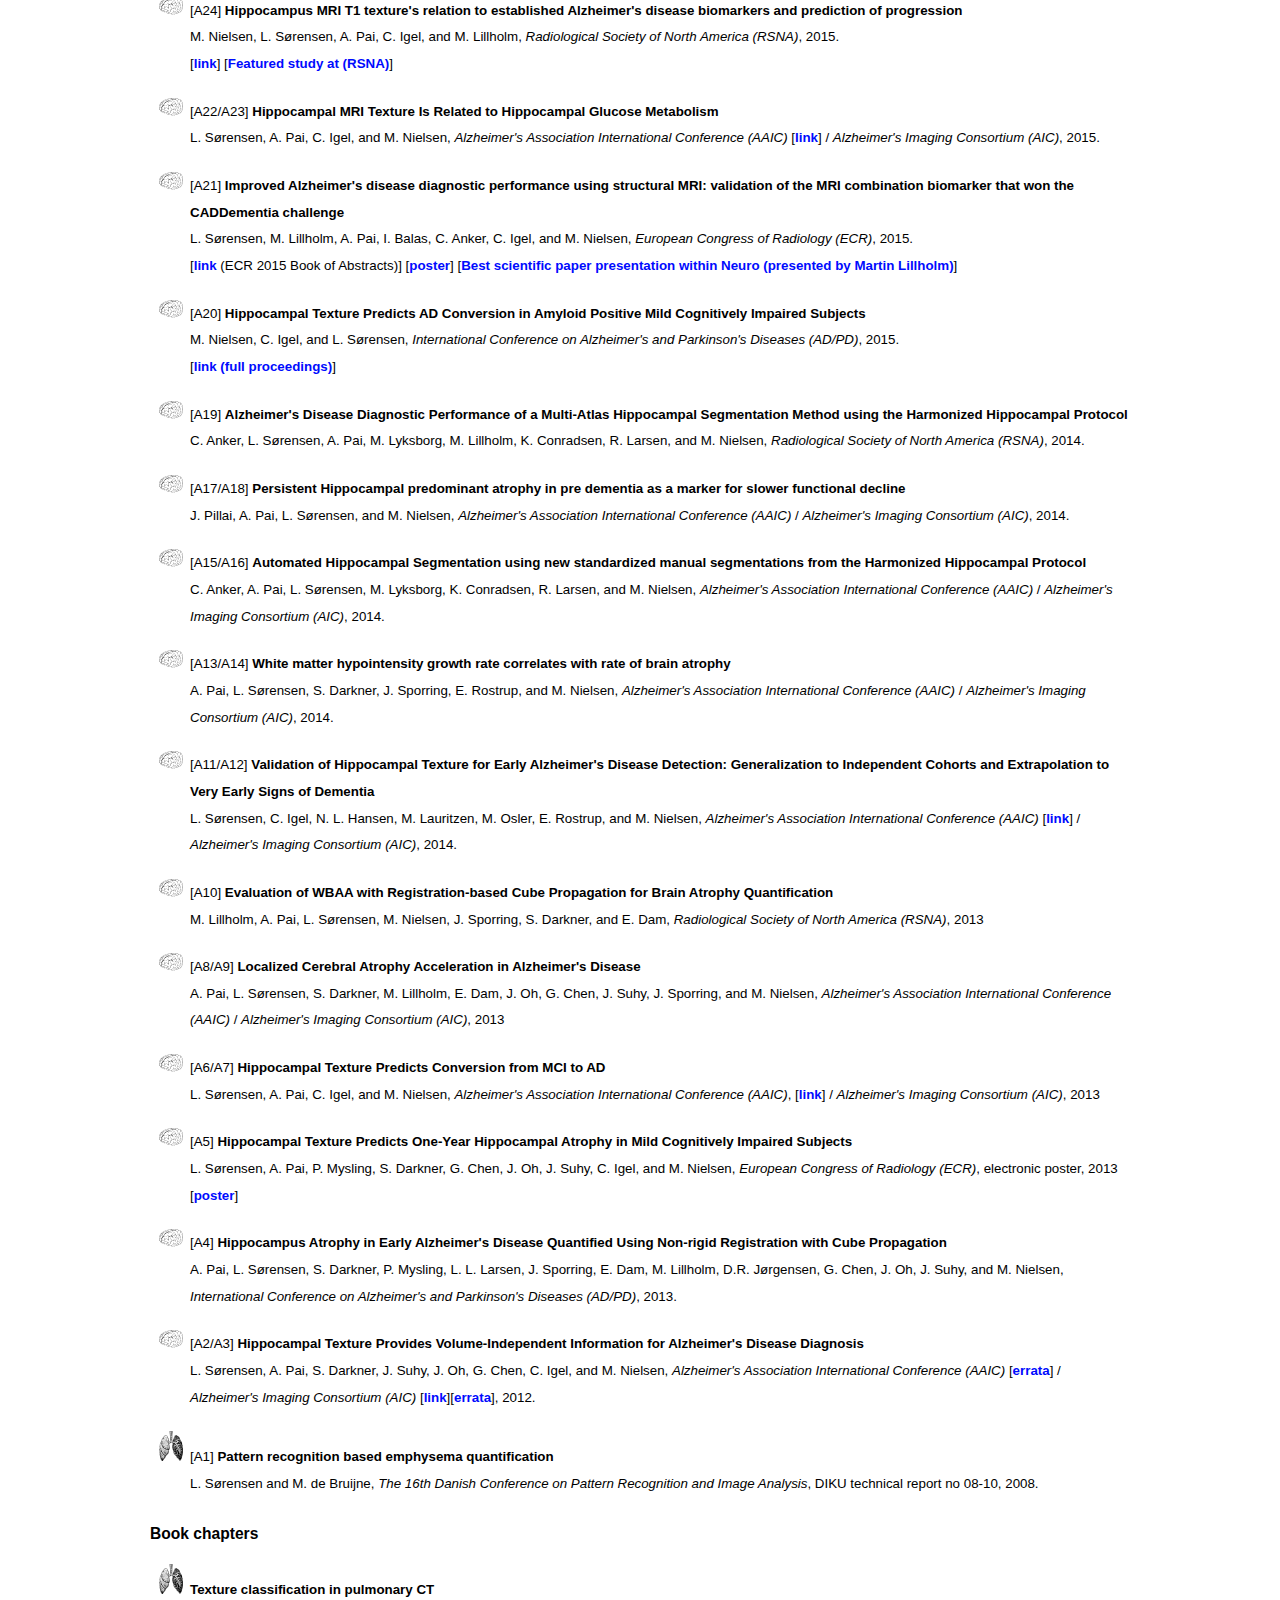
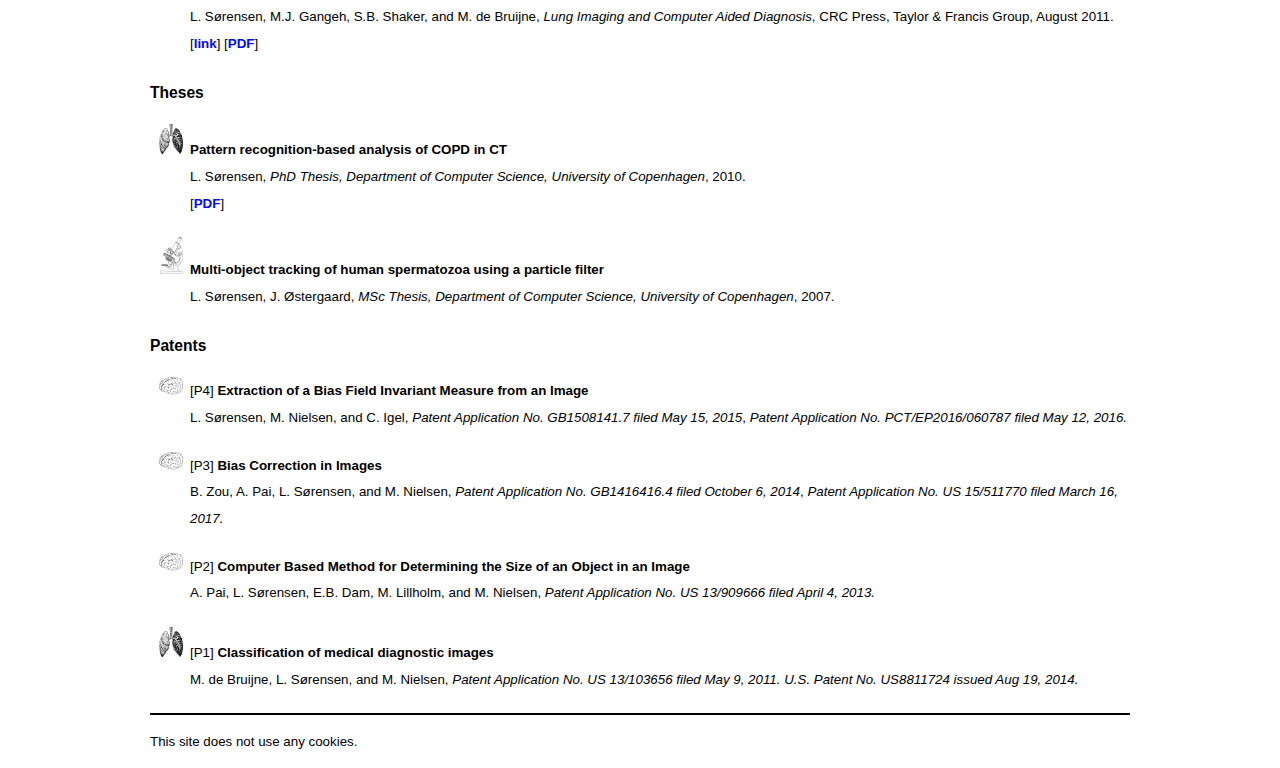
==== commit df04dc7b: "updated short bio" ====
--- a/index.html
+++ b/index.html
@@ -8,7 +8,7 @@
 <body>
 <p><img src="images/lauge.jpg" style="height: 220px; margin: 10px;"
  align="left" alt="Image of Me"> </p>
-<h1> Lauge S&oslash;rensen, Associate Professor</h1>
+<h1> Lauge S&oslash;rensen</h1>
 <dl>
   <table cellspacing="0" cellpadding="2" nosave="">
     <tbody>
@@ -32,7 +32,7 @@
   </table>
 </dl>
 
-<p>Lauge S&oslashrensen received his Master and Ph.D. degree from the Department of Computer Science at the University of Copenhagen (DIKU) in 2007 and 2010, respectively. Part of his Ph.D. program was carried out at the Pattern Recognition Laboratory at Delft University of Technology in the Netherlands. From 2010-2012 he was a Postdoc at DIKU, from 2012-2014 he was industrial Postdoc at DIKU and Biomediq A/S, and from 2014-2019 he was Assistant Professor at DIKU. He has since then been part-time Researcher at Biomediq A/S and Cerebriu A/S. Since 2019 he has been part-time Associate Professor at DIKU.</p> 
+<p>Lauge S&oslashrensen received his Master and Ph.D. degree from the Department of Computer Science at the University of Copenhagen (DIKU) in 2007 and 2010, respectively. Part of his Ph.D. program was carried out at the Pattern Recognition Laboratory at Delft University of Technology in the Netherlands. From 2010-2012 he was a Postdoc at DIKU, from 2012-2014 he was industrial Postdoc at DIKU and Biomediq A/S, from 2014-2019 he was Assistant Professor at DIKU, and from 2019-2021 he was part time Associate Professor at DIKU and was part-time Researcher at Biomediq A/S and Cerebriu A/S. Since 2021, he has been Sr. Researcher at Biomediq A/S and Cerebriu A/S.</p> 
 
 <p>He is working in the domain of medical image analysis with focus on imaging biomarkers of Alzheimer's disease and chronic obstructive pulmonary disease (COPD). This includes topics such as image processing and pattern recognition.</p>
 
@@ -72,6 +72,7 @@
 		<b>The Alzheimer's Disease Prediction Of Longitudinal Evolution (TADPOLE) Challenge: Results after 1 Year Follow-up</b><br>
 		R.V. Marinescu, N.P. Oxtoby, A.L. Young, E.E. Bron, A.W. Toga, M.W. Weiner, F. Barkhof, N.C. Fox, A. Eshaghi, T. Toni, M. Salaterski, V. Lunina, M. Ansart, S. Durrleman, P. Lu, S. Iddi, D. Li, W.K. Thompson, M.C. Donohue, A. Nahon, Y. Levy, D. Halbersberg, M. Cohen, H. Liao, T. Li, K. Yu, H. Zhu, J.G. Tamez-Pena, A. Ismail, T. Wood, H.C. Bravo, M. Nguyen, N. Sun, J. Feng, B.T.T. Yeo, G. Chen, K. Qi, S. Chen, D. Qiu, I. Buciuman, A. Kelner, R. Pop, D. Rimocea, M. Mehdipour Ghazi, M. Nielsen, S. Ourselin, L. S&oslash;rensen, V. Venkatraghavan, K. Liu, C. Rabe, P. Manser, S.M. Hill, J. Howlett, Z. Huang, S. Kiddle, S. Mukherjee, A. Rouanet, B. Taschler, B.D.M. Tom, S.R. White, N. Faux, S. Sedai, J. de Velasco Oriol, E.E.V. Clemente, K. Estrada, L. Aksman, A. Altmann, C.M. Stonnington, Y. Wang, J. Wu, V. Devadas, C. Fourrier, L.L. Raket, A. Sotiras, G. Erus, J. Doshi, C. Davatzikos, J. Vogel, A. Doyle, A. Tam, A. Diaz-Papkovich, E. Jammeh, I. Koval, P. Moore, T.J. Lyons, J. Gallacher, J. Tohka, R. Ciszek, B. Jedynak, K. Pandya, M. Bilgel, W. Engels, J. Cole, P. Golland, S. Klein, D.C. Alexander,
 		<i>arXiv:2002.03419</i>, 2020<br>
+
 		[<a href="https://arxiv.org/pdf/2002.03419.pdf">PDF (pre-print)</a>][<a href="https://arxiv.org/abs/2002.03419">Link (arXiv)</a>]
 	</li>
 </ul>
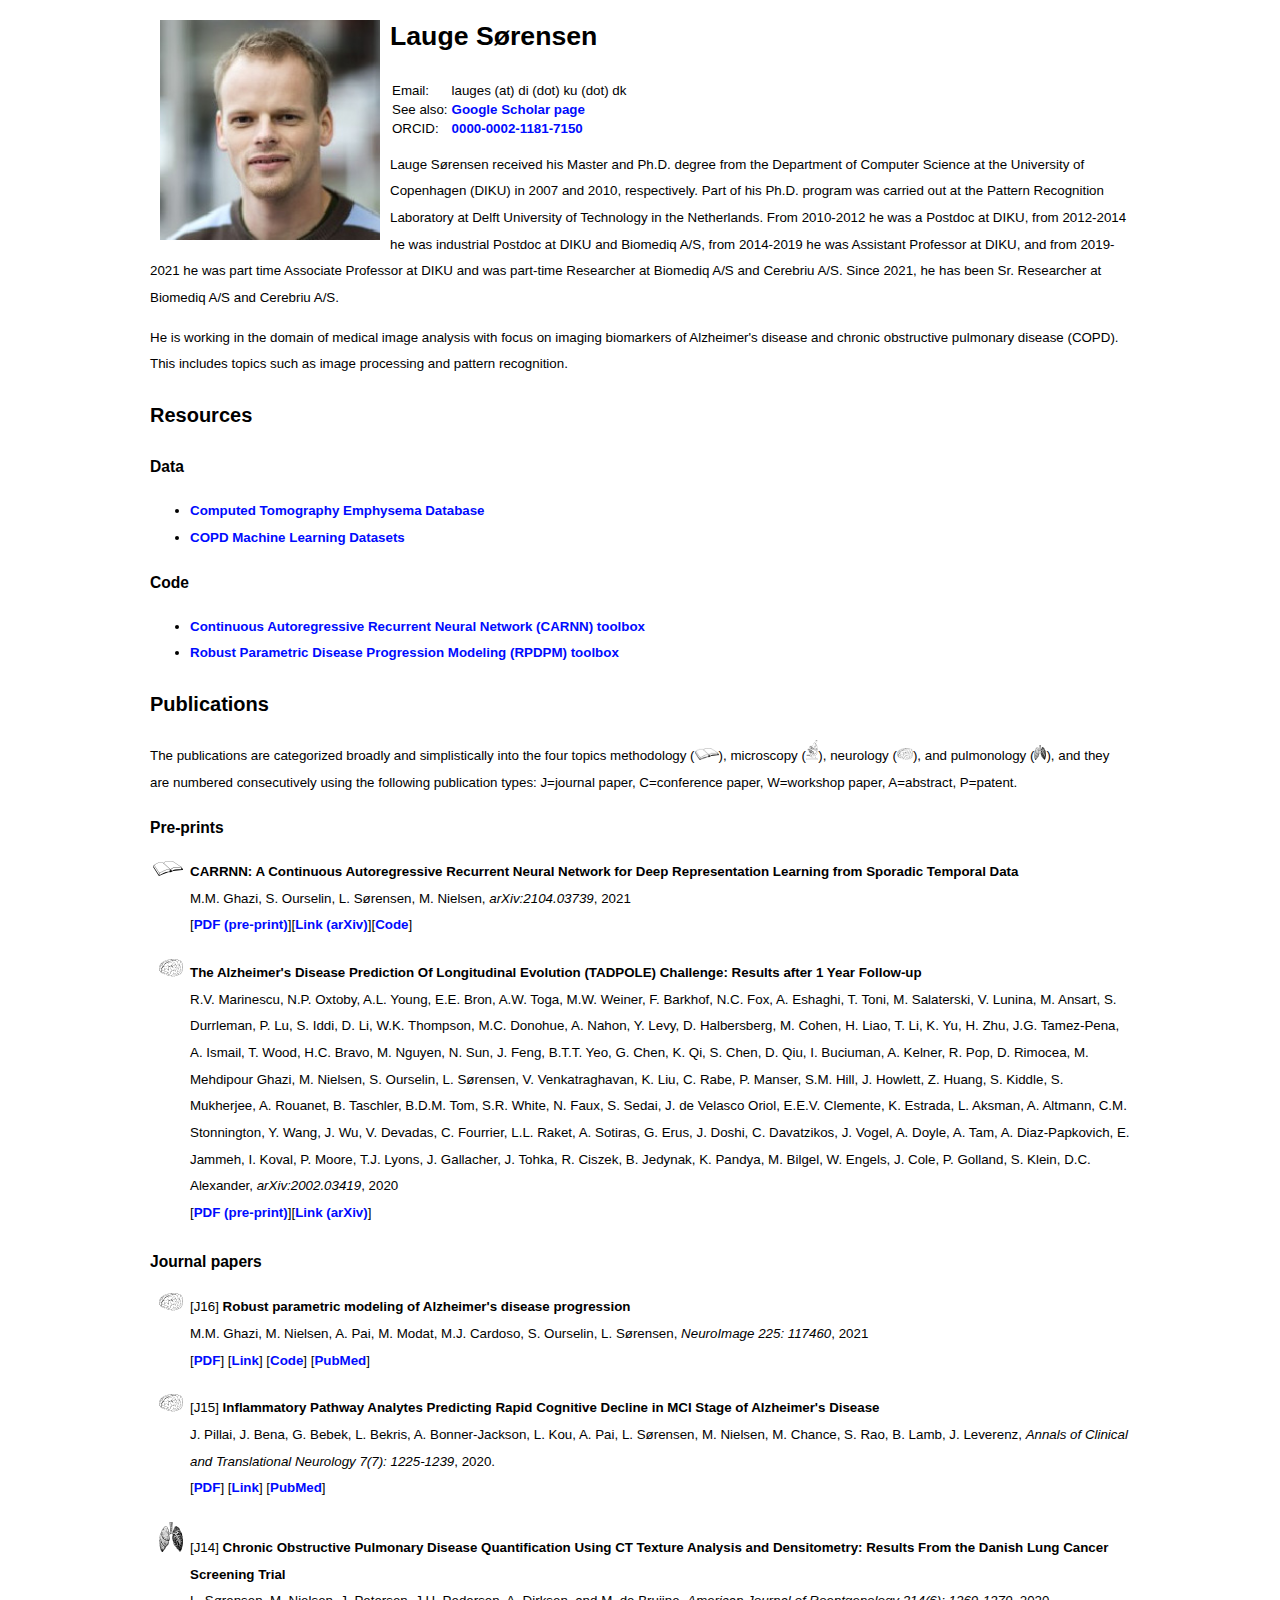
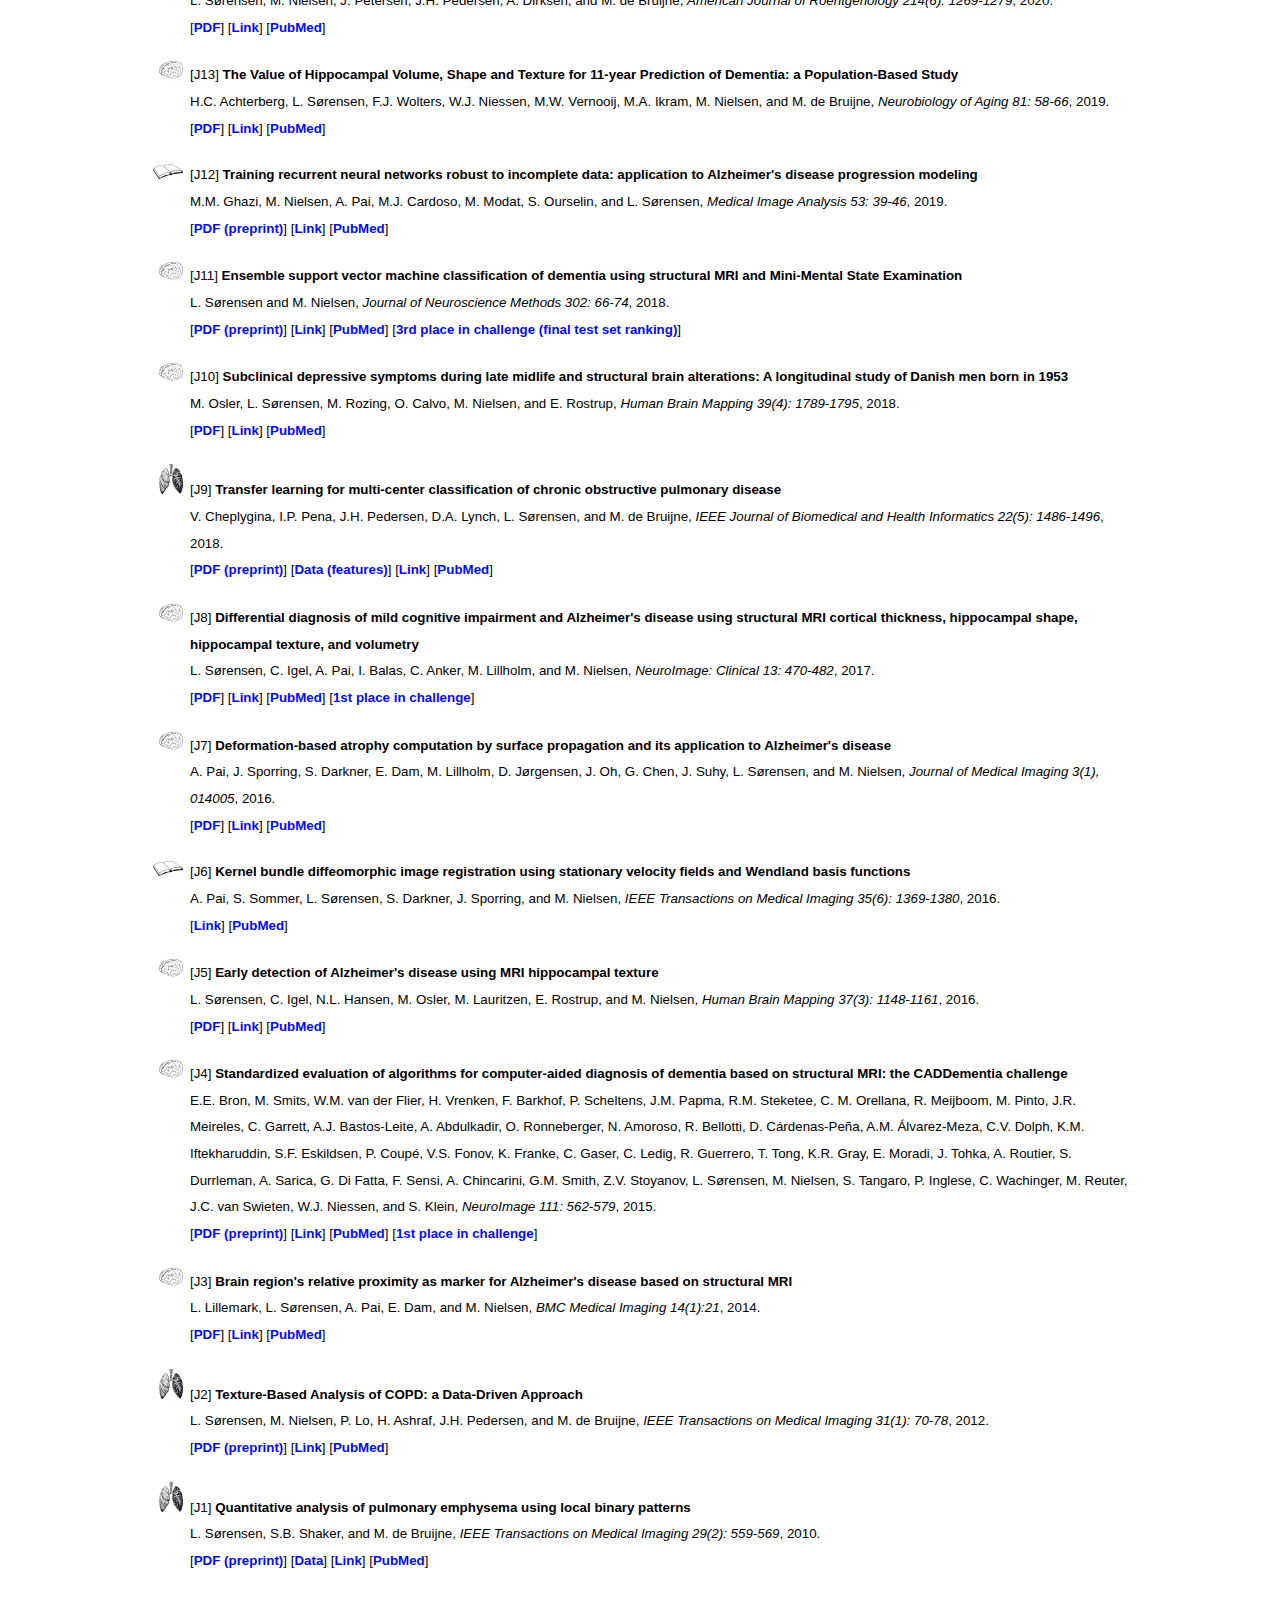
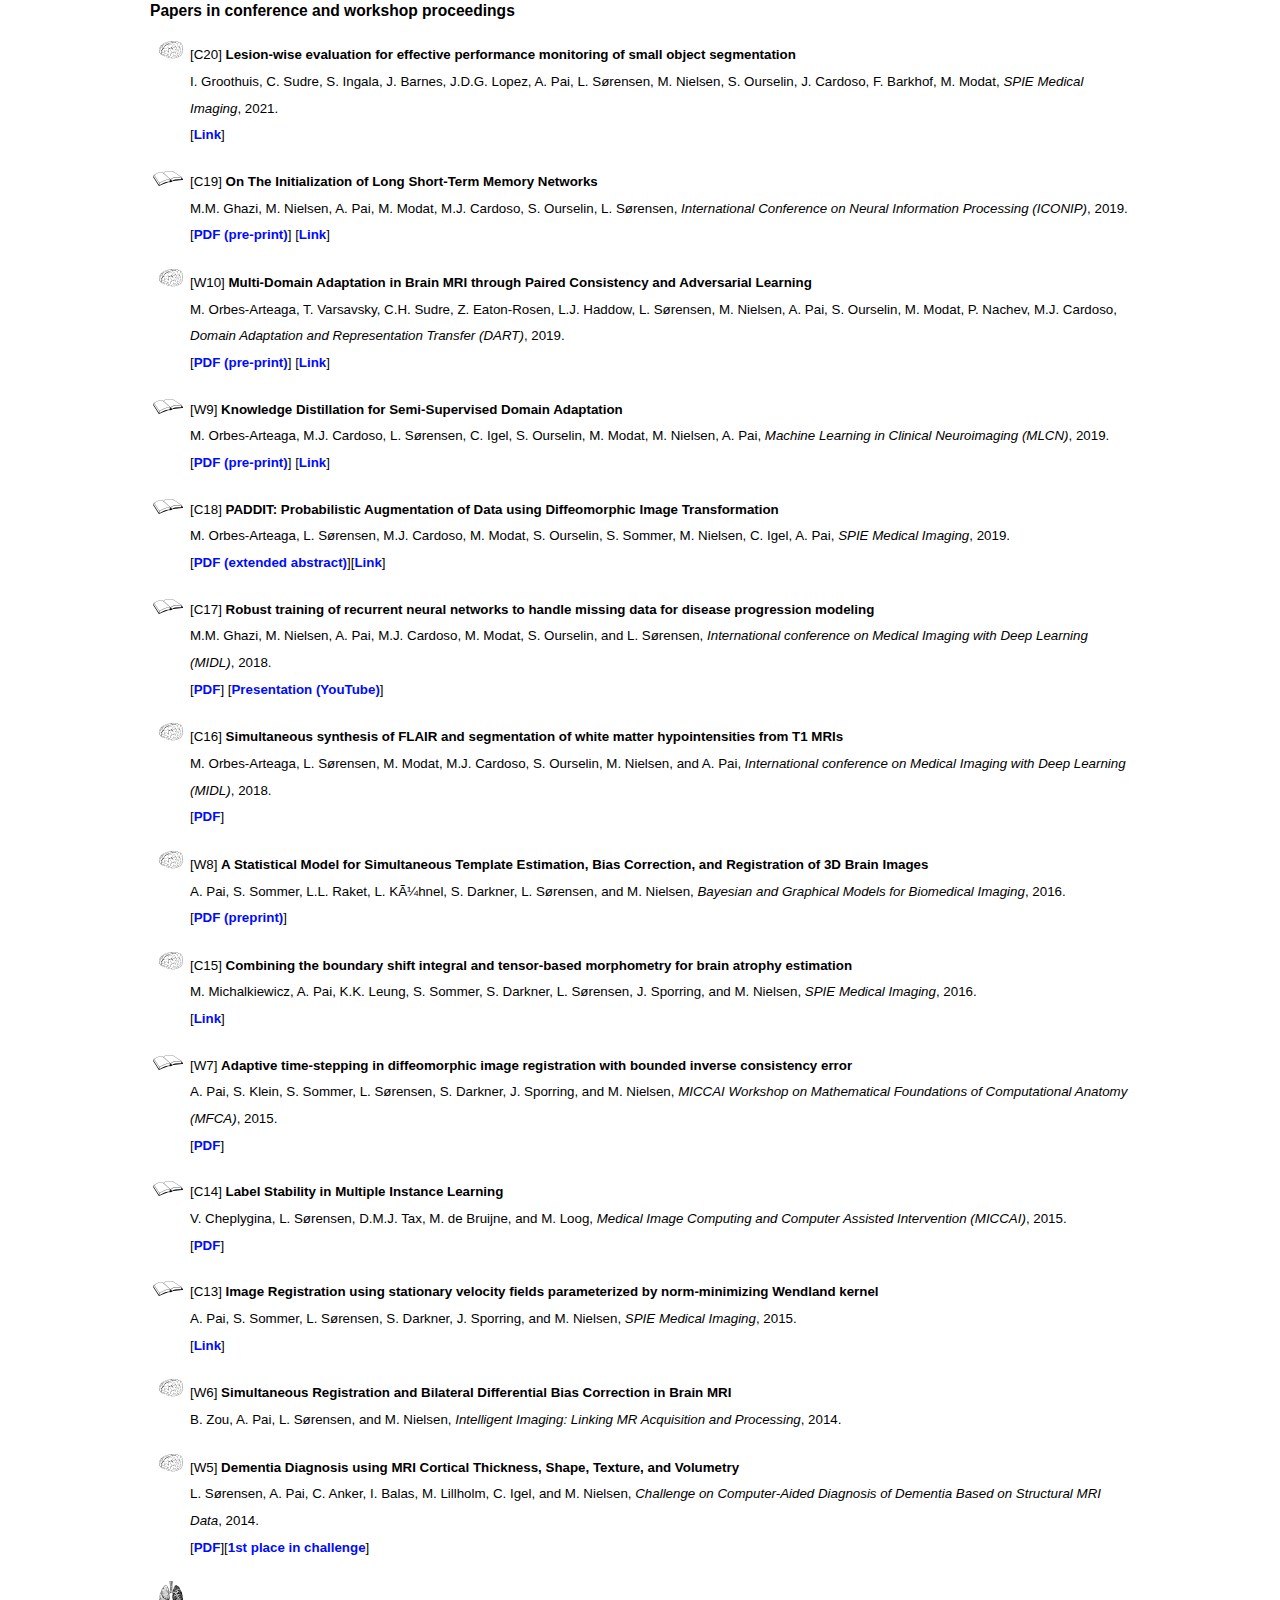
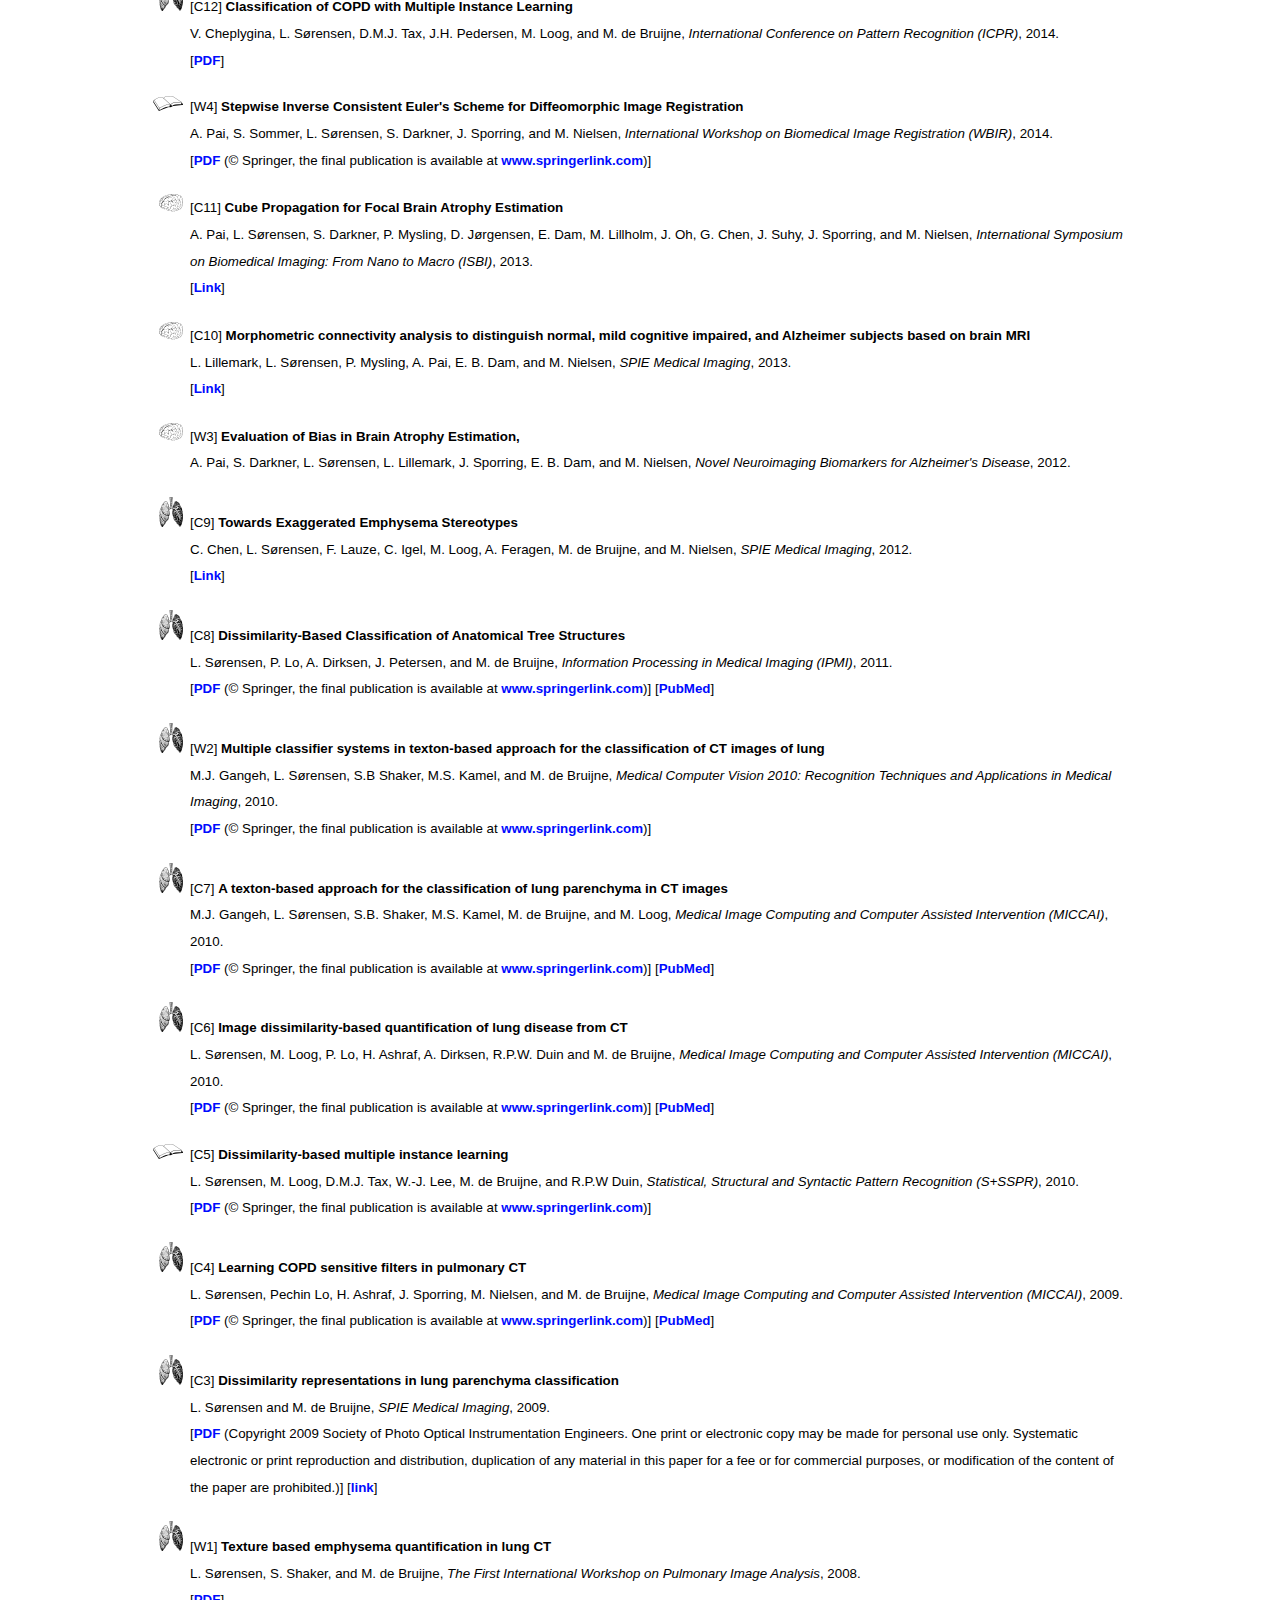
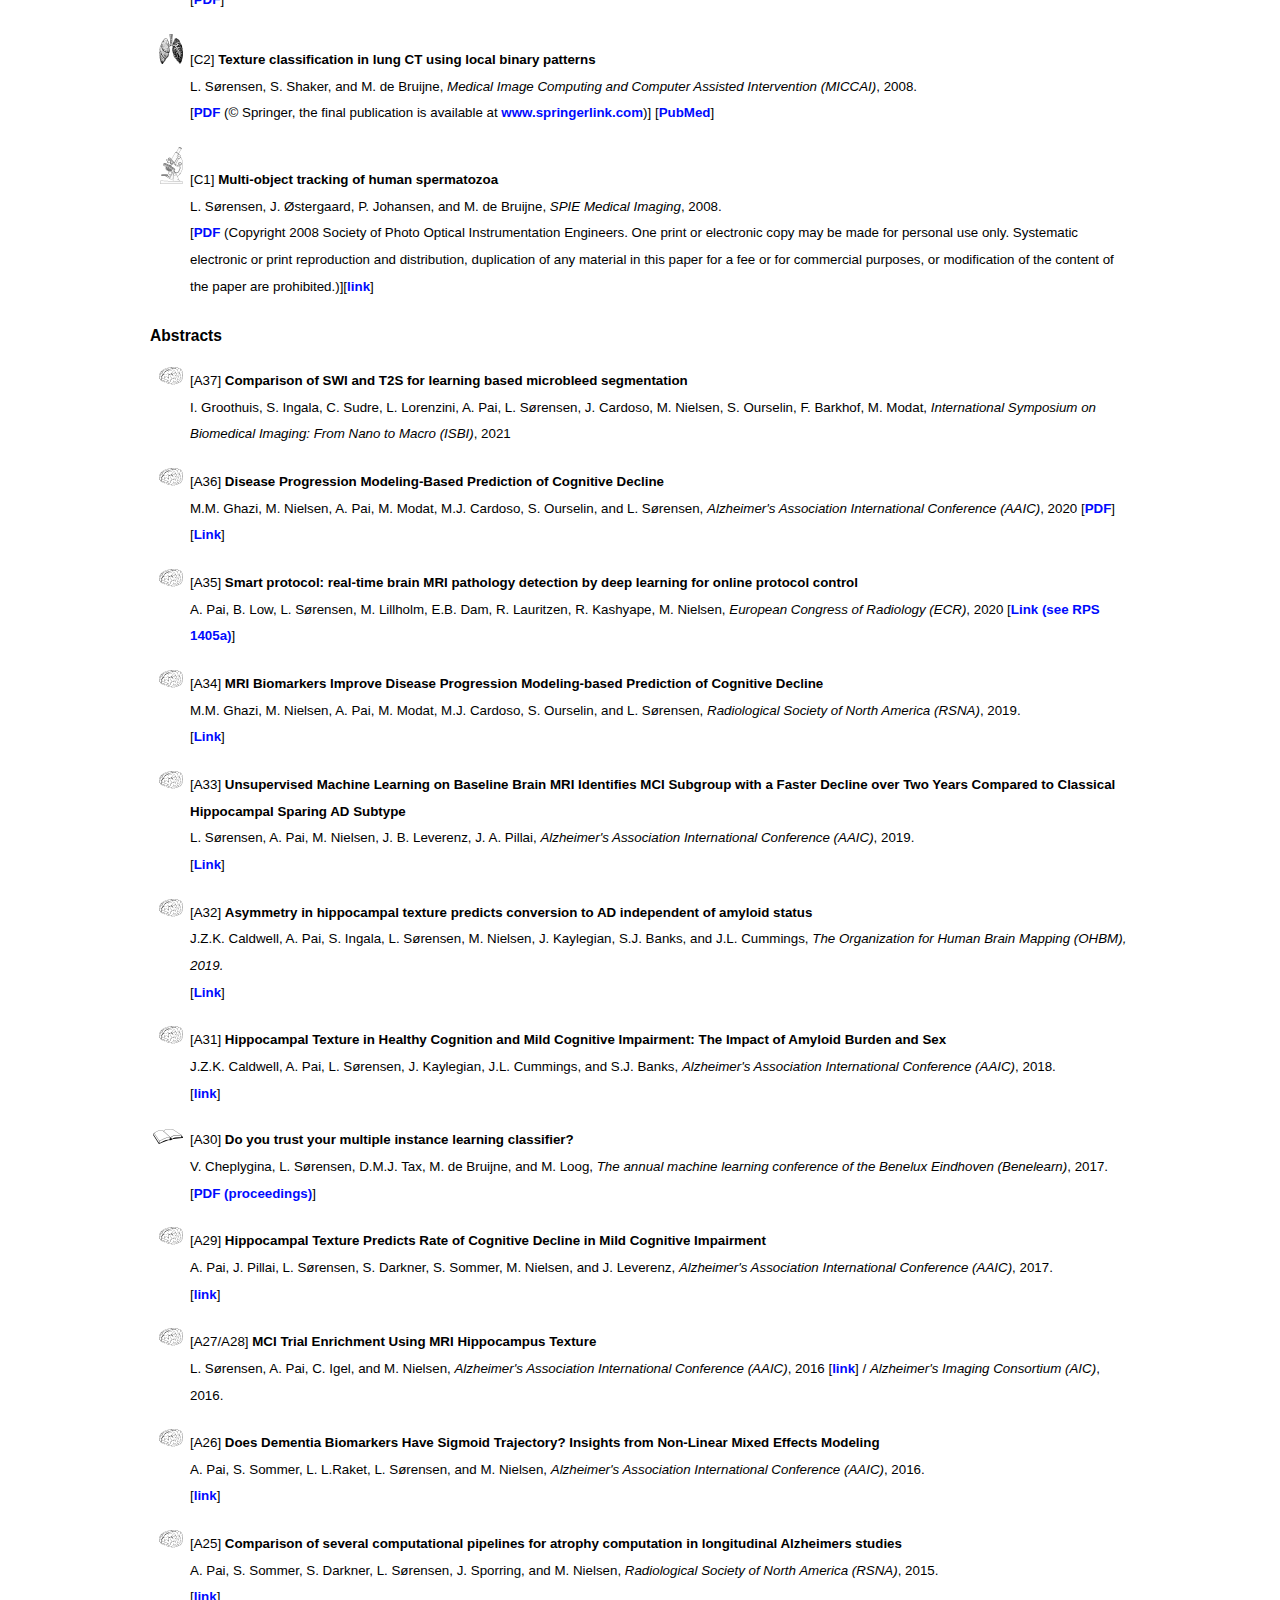
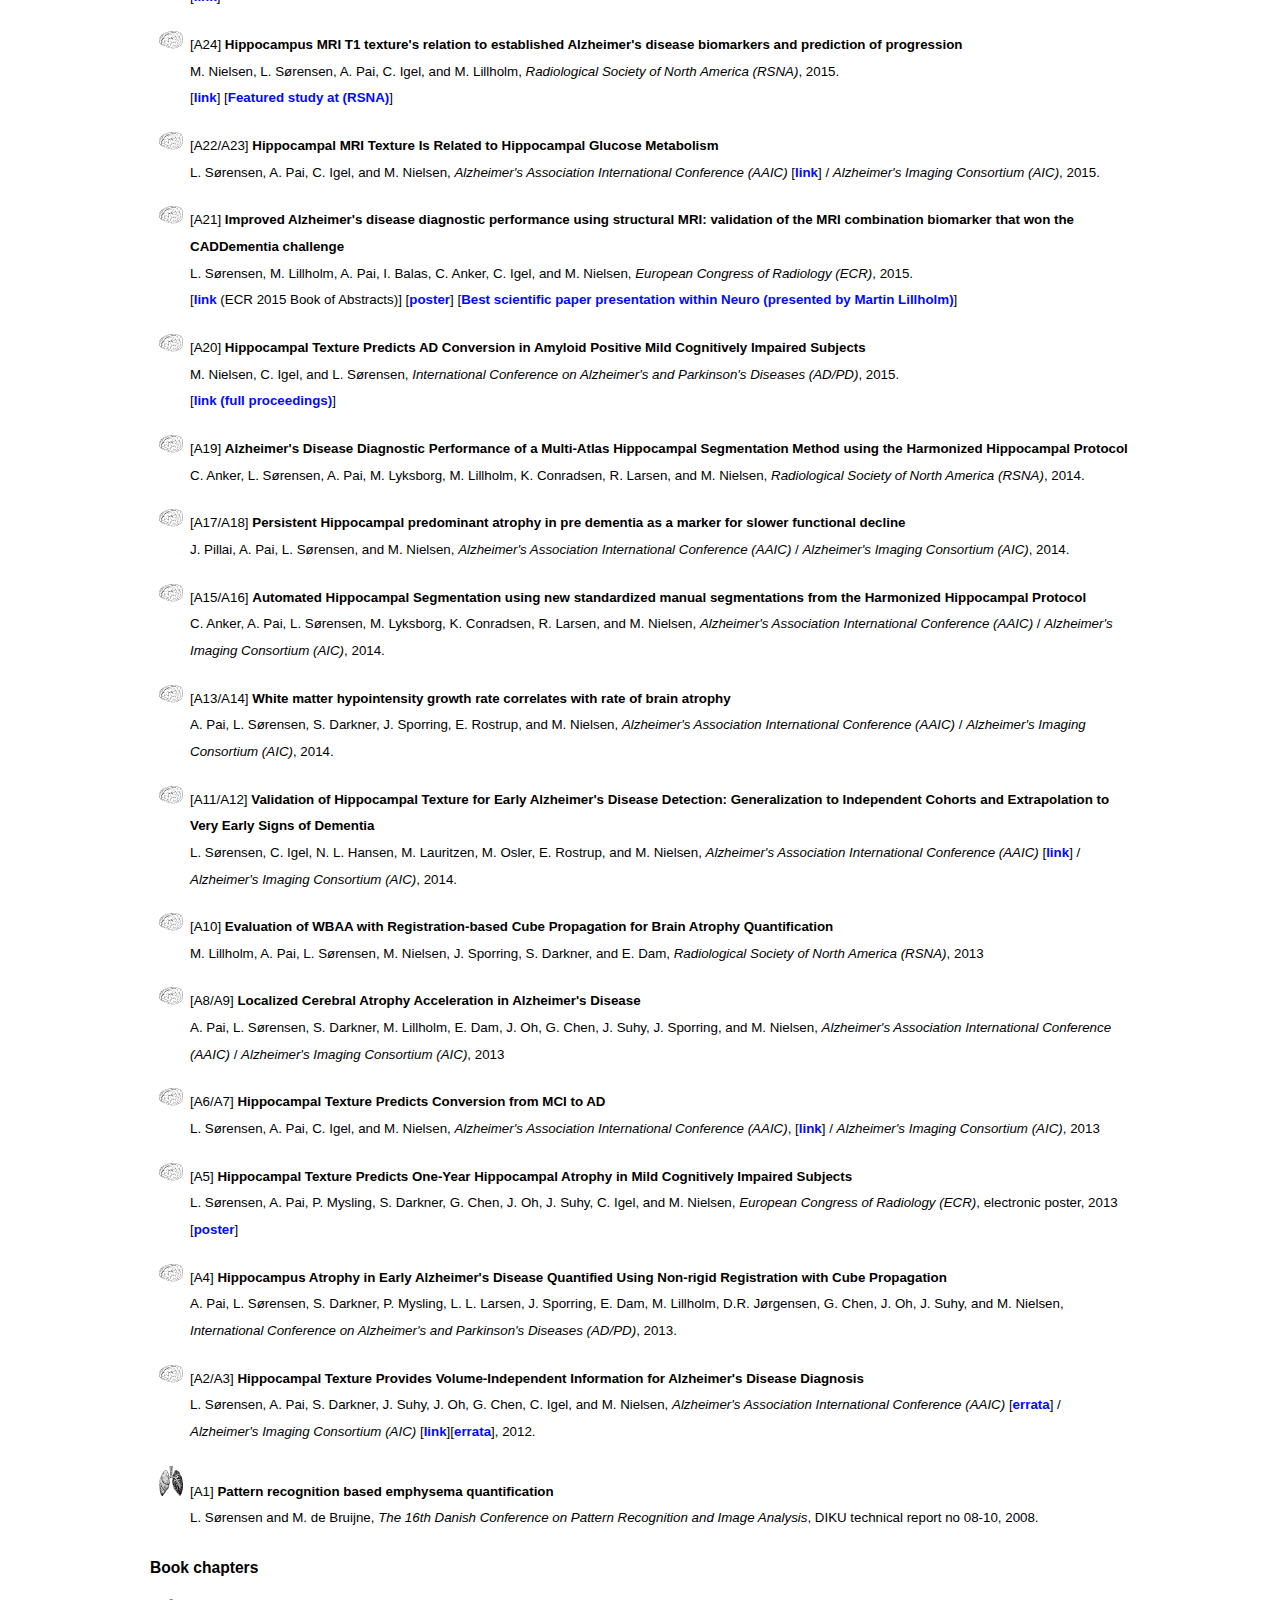
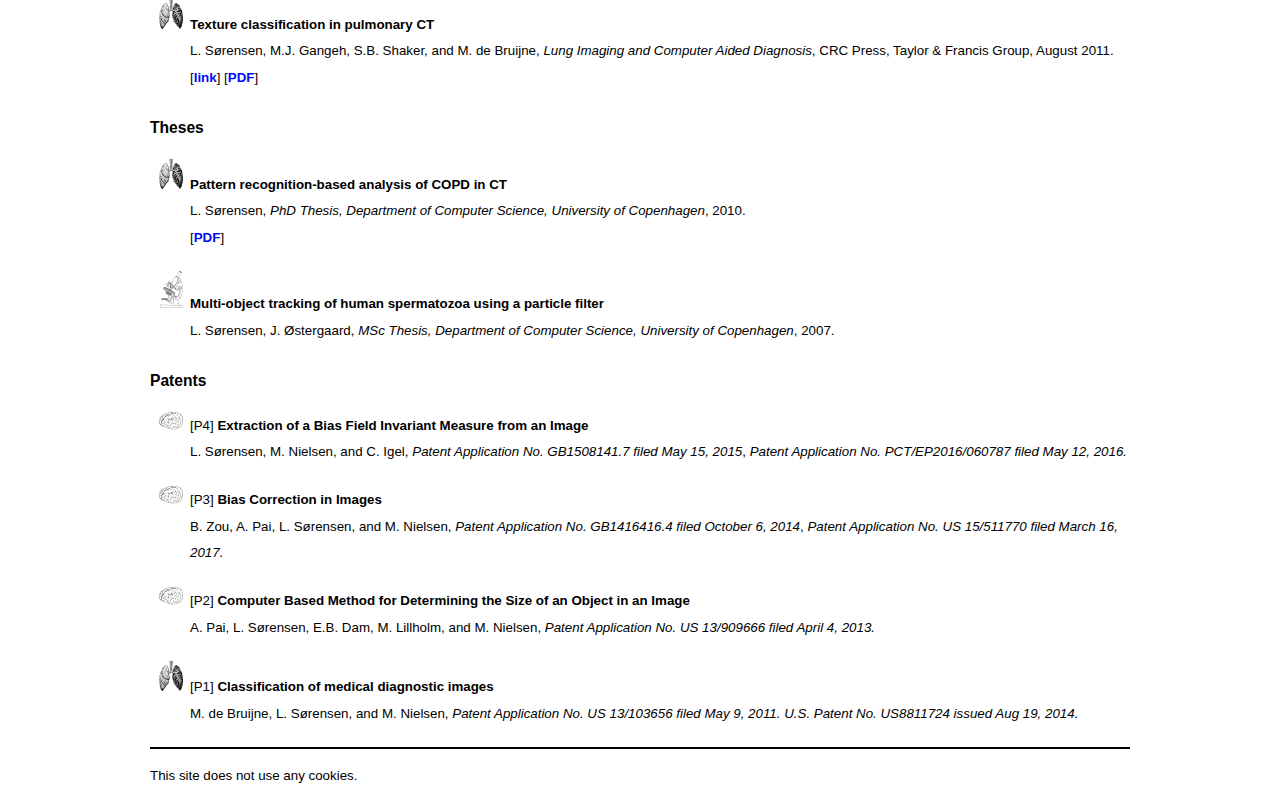
==== commit 02fe5f52: "misc minor updates" ====
--- a/index.html
+++ b/index.html
@@ -3,7 +3,7 @@
 <head>
 <meta http-equiv='Content-Type' content='text/html; charset=iso-8859-1'>
 <link href='minima.css' rel='StyleSheet' type='text/css'>
-<title>Lauge S&oslash;rensen, Associate Professor</title>
+<title>Lauge S&oslash;rensen</title>
 </head>
 <body>
 <p><img src="images/lauge.jpg" style="height: 220px; margin: 10px;"
@@ -14,12 +14,8 @@
     <tbody>
       <tr>
         <td>Email:</td>
-        <td><a href="mailto:lauges@diku.dk">lauges@di.ku.dk</a></td>
+        <td>lauges (at) di (dot) ku (dot) dk</td>
       </tr>   
-	<tr>
-	<td>See also:</td>
-	<td><a href="http://diku.dk/ansatte/beskrivelse/?id=203909">Official University of Copenhagen	page</a></td>
-	</tr>
 	<tr>
 	<td>See also:</td>
 	<td><a href="http://scholar.google.com/citations?user=ZWZ0yiEAAAAJ&hl=en">Google Scholar page</a></td>
@@ -378,6 +374,7 @@
   <li class="brain">[A35]
         <b>Smart protocol: real-time brain MRI pathology detection by deep learning for online protocol control</b><br>
         A. Pai, B. Low, L. S&oslash;rensen, M. Lillholm, E.B. Dam, R. Lauritzen, R. Kashyape, M. Nielsen, <i>European Congress of Radiology (ECR)</i>, 2020
+        [<a href="https://connect.myesr.org/course/artificial-intelligence-and-machine-learning-in-the-brain/">Link (see RPS 1405a)</a>]
   <li class="brain">[A34]
 	<b>MRI Biomarkers Improve Disease Progression Modeling-based Prediction of Cognitive Decline</b><br>
 	M.M. Ghazi, M. Nielsen, A. Pai, M. Modat, M.J. Cardoso, S. Ourselin, and L. S&oslash;rensen, <i>Radiological Society of North America (RSNA)</i>, 2019.<br>
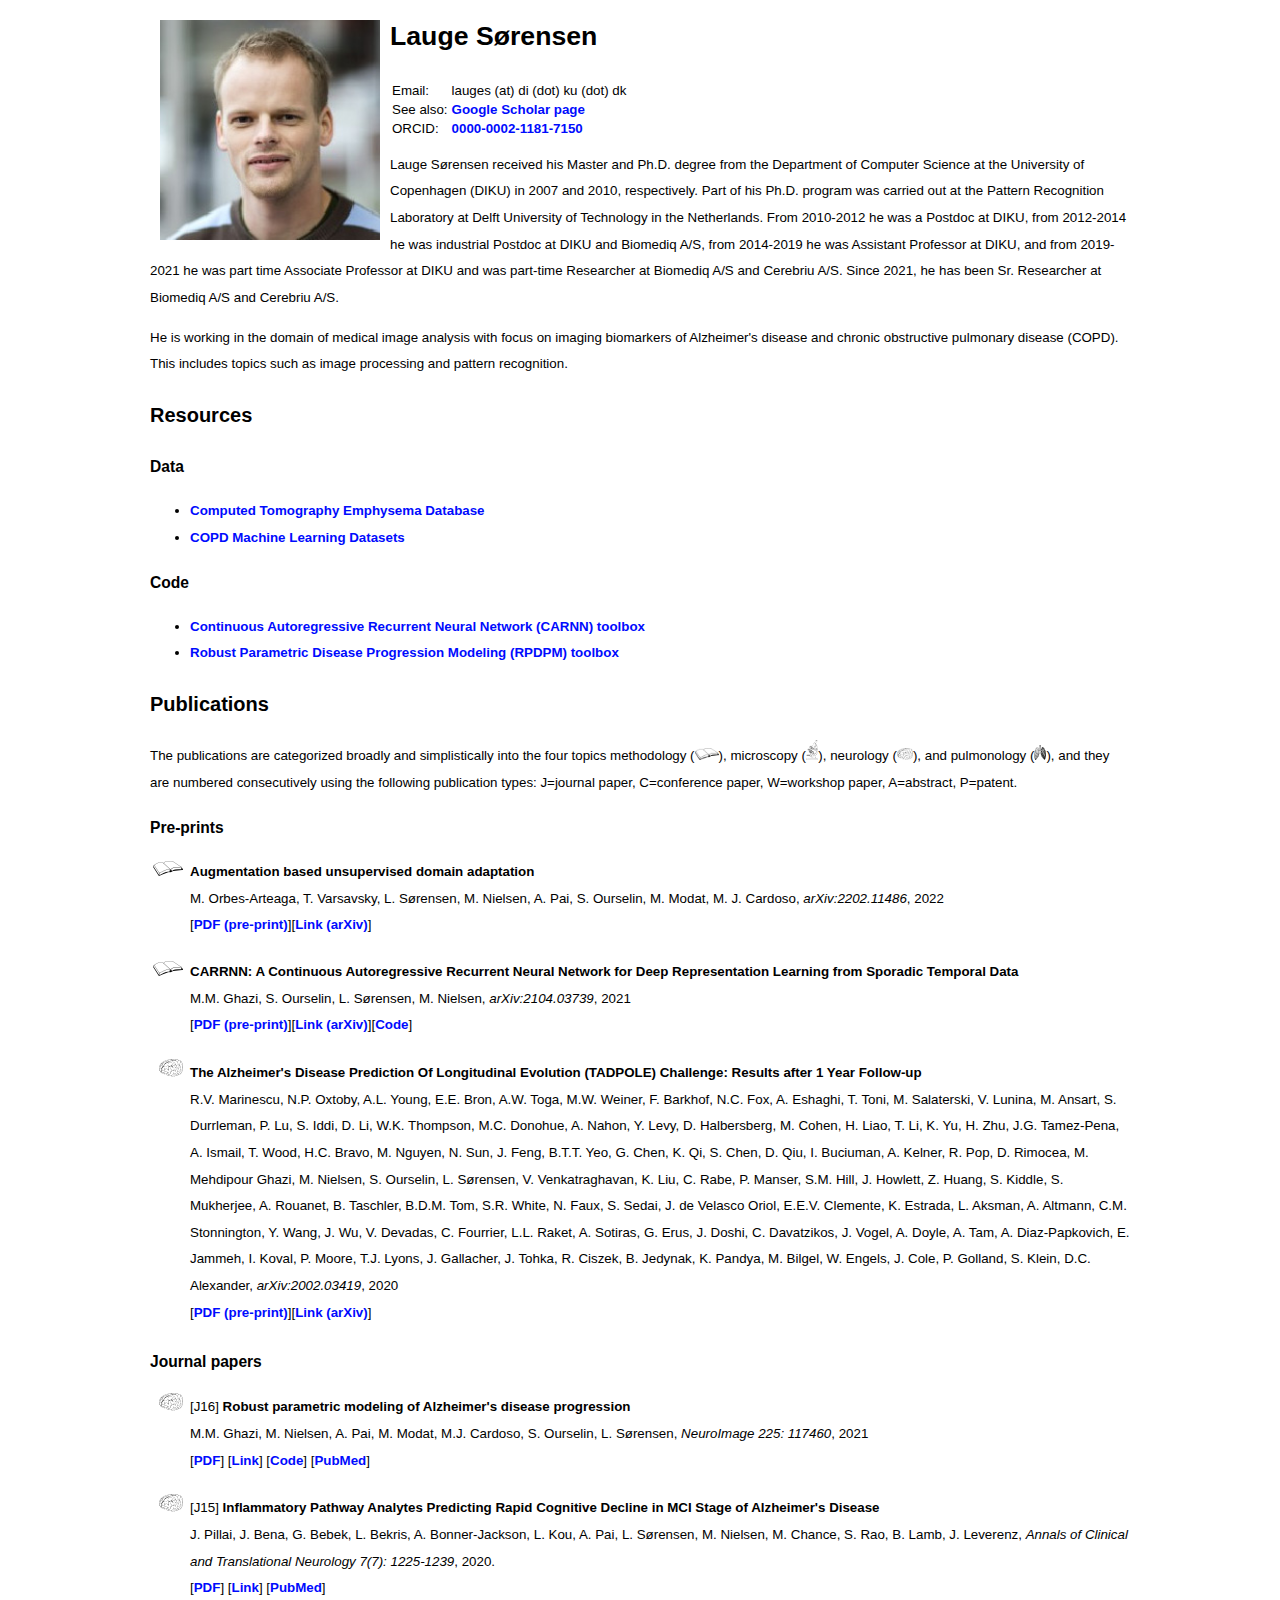
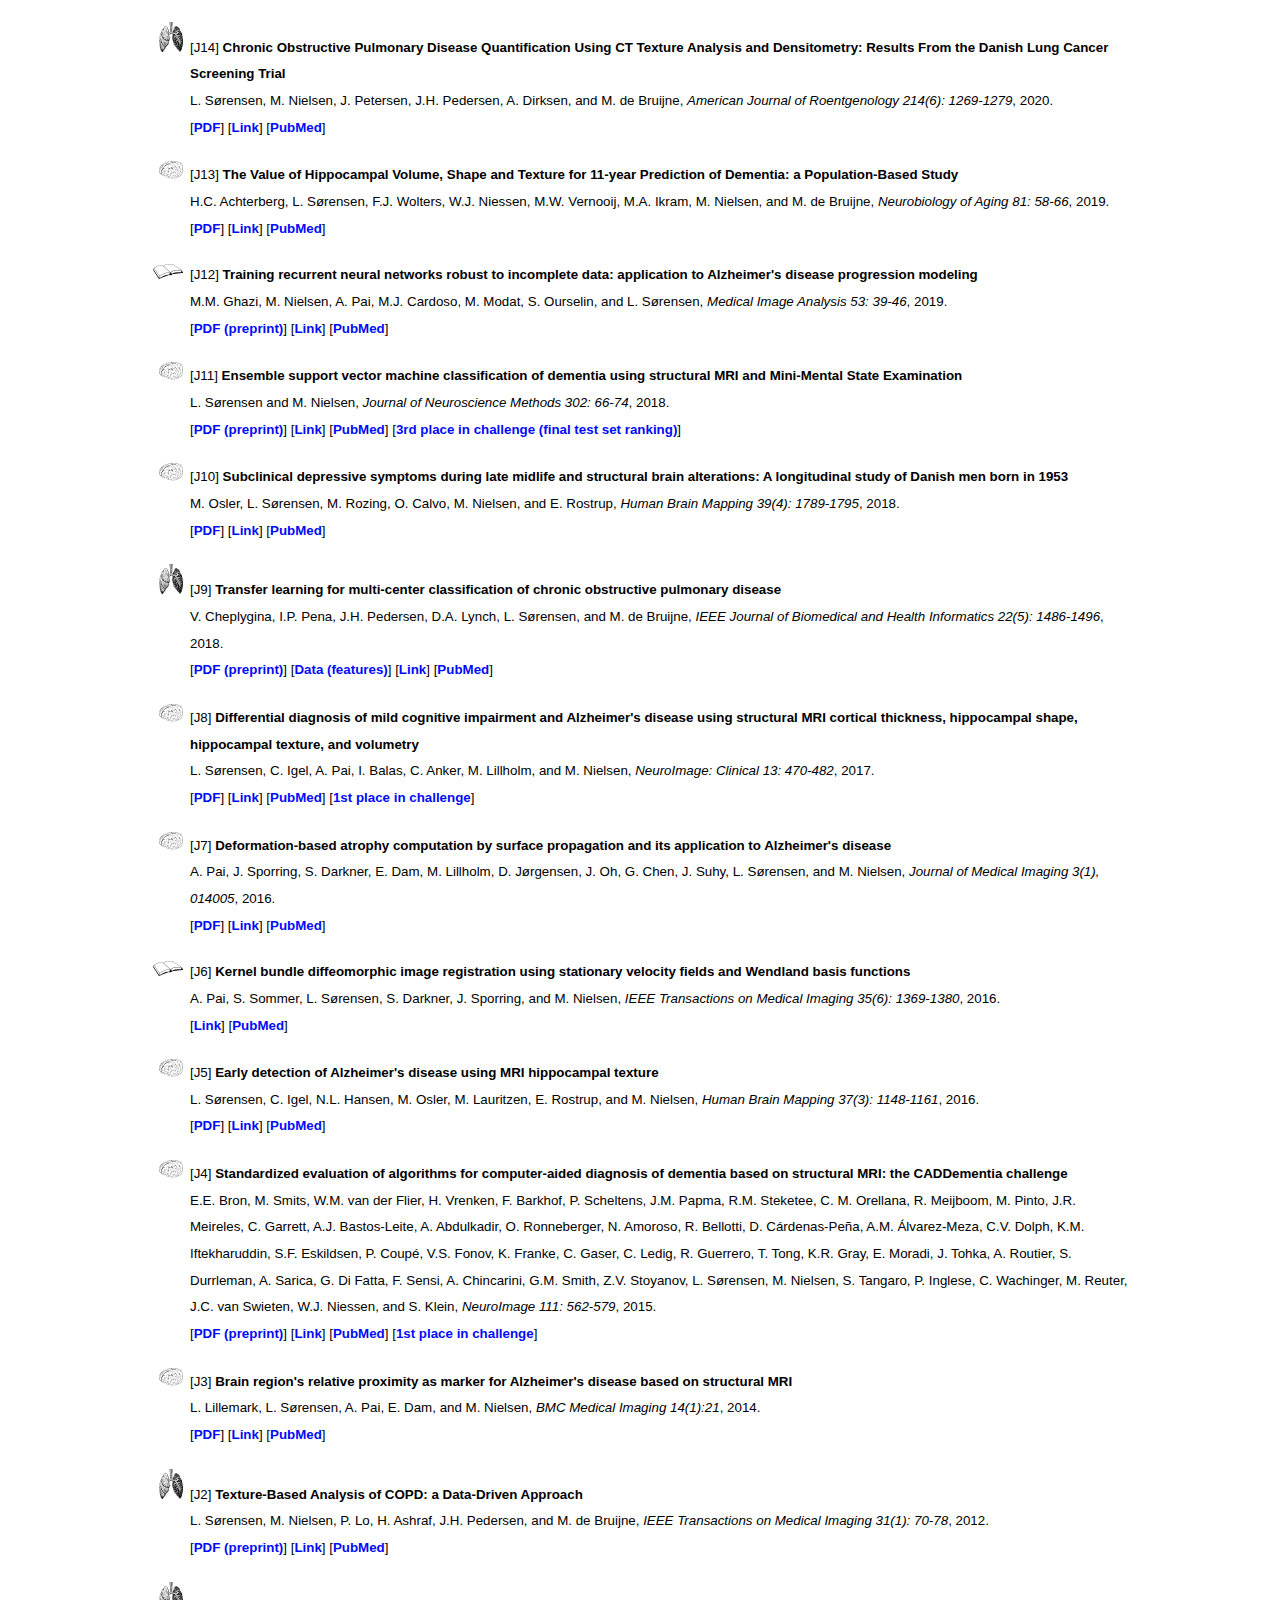
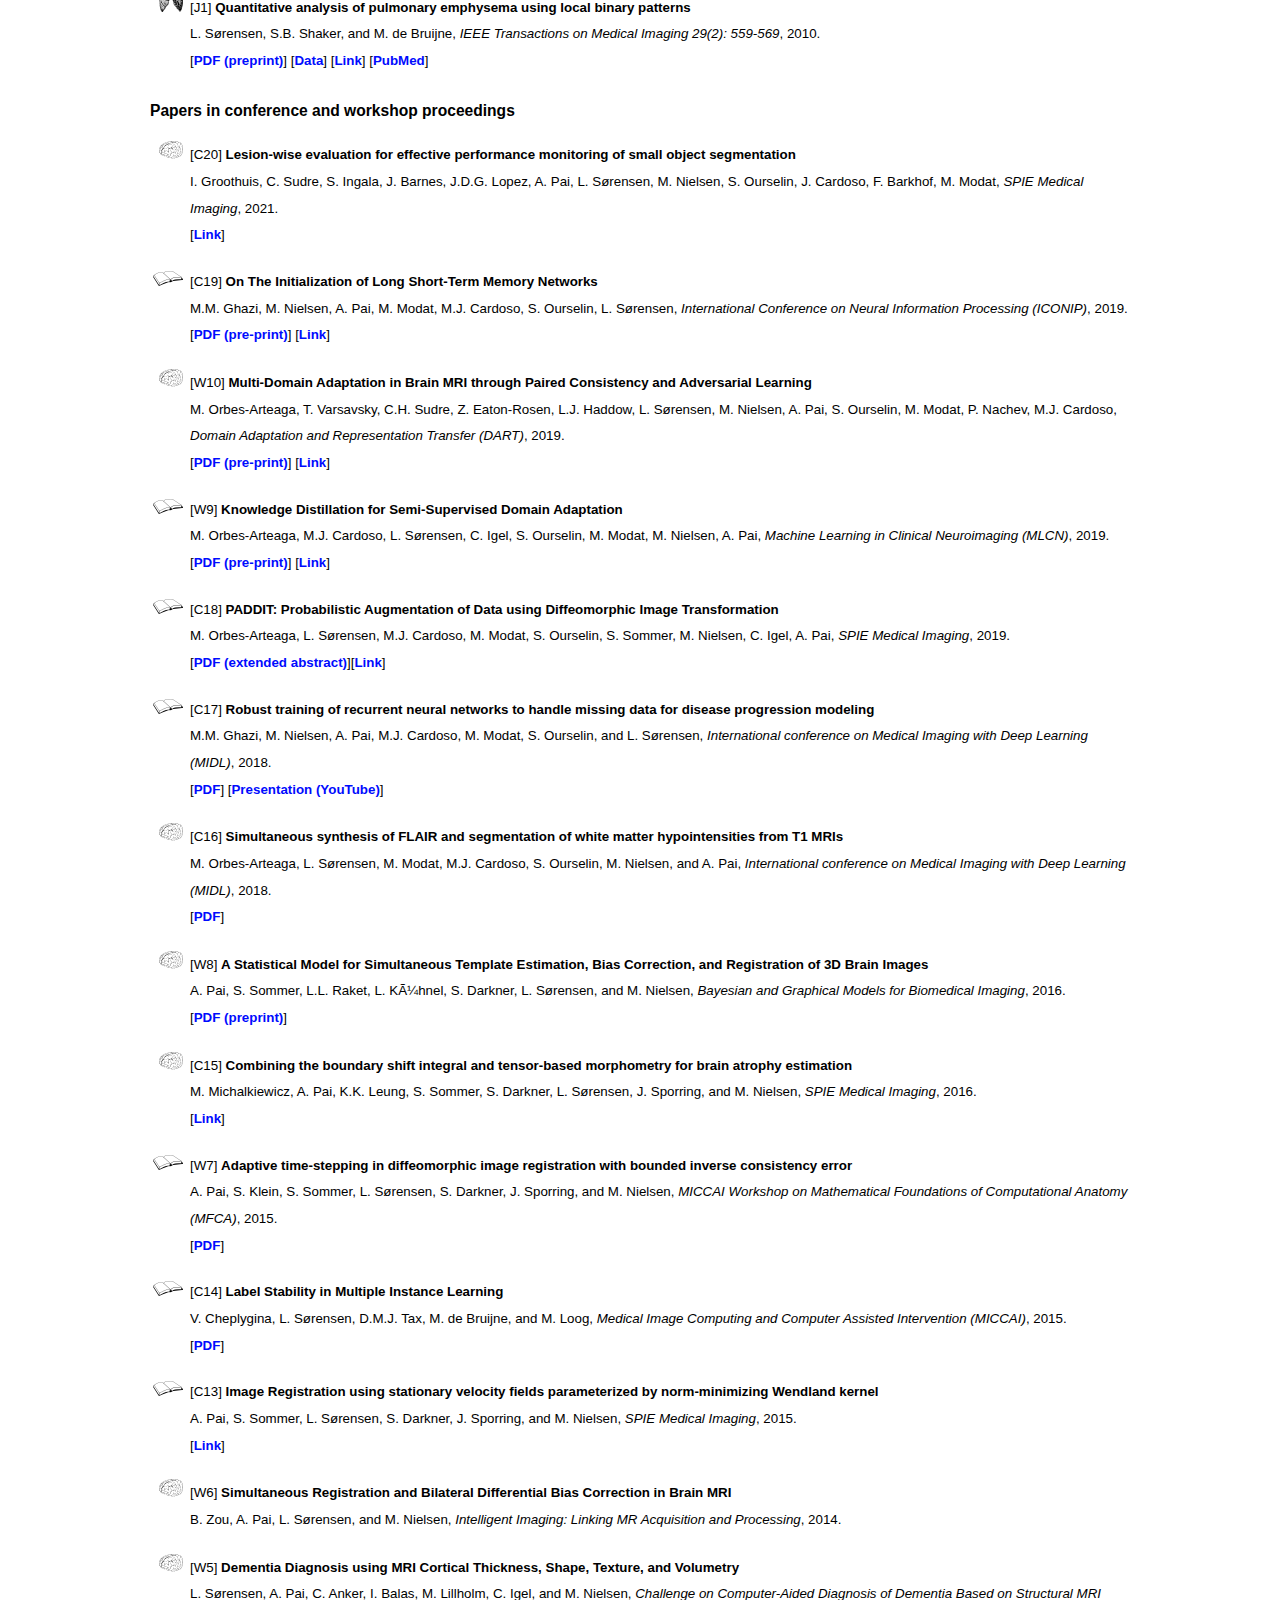
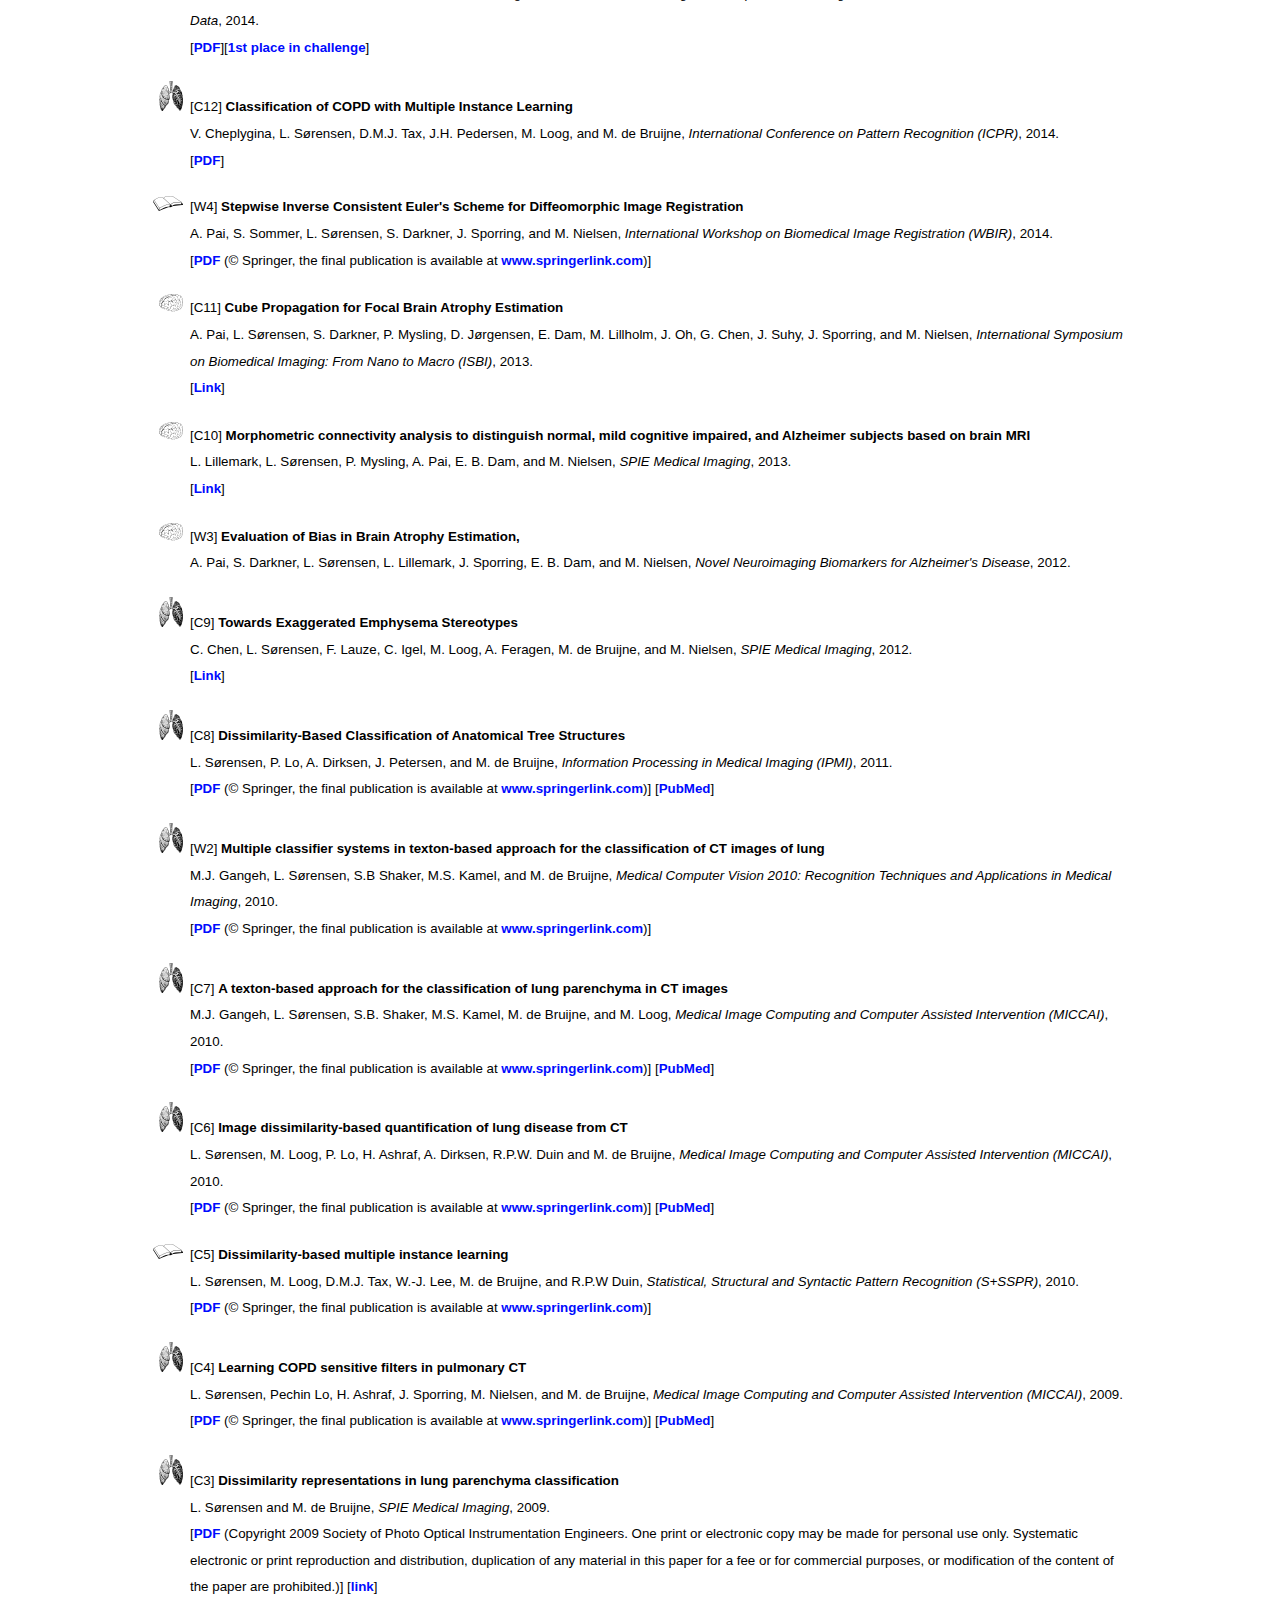
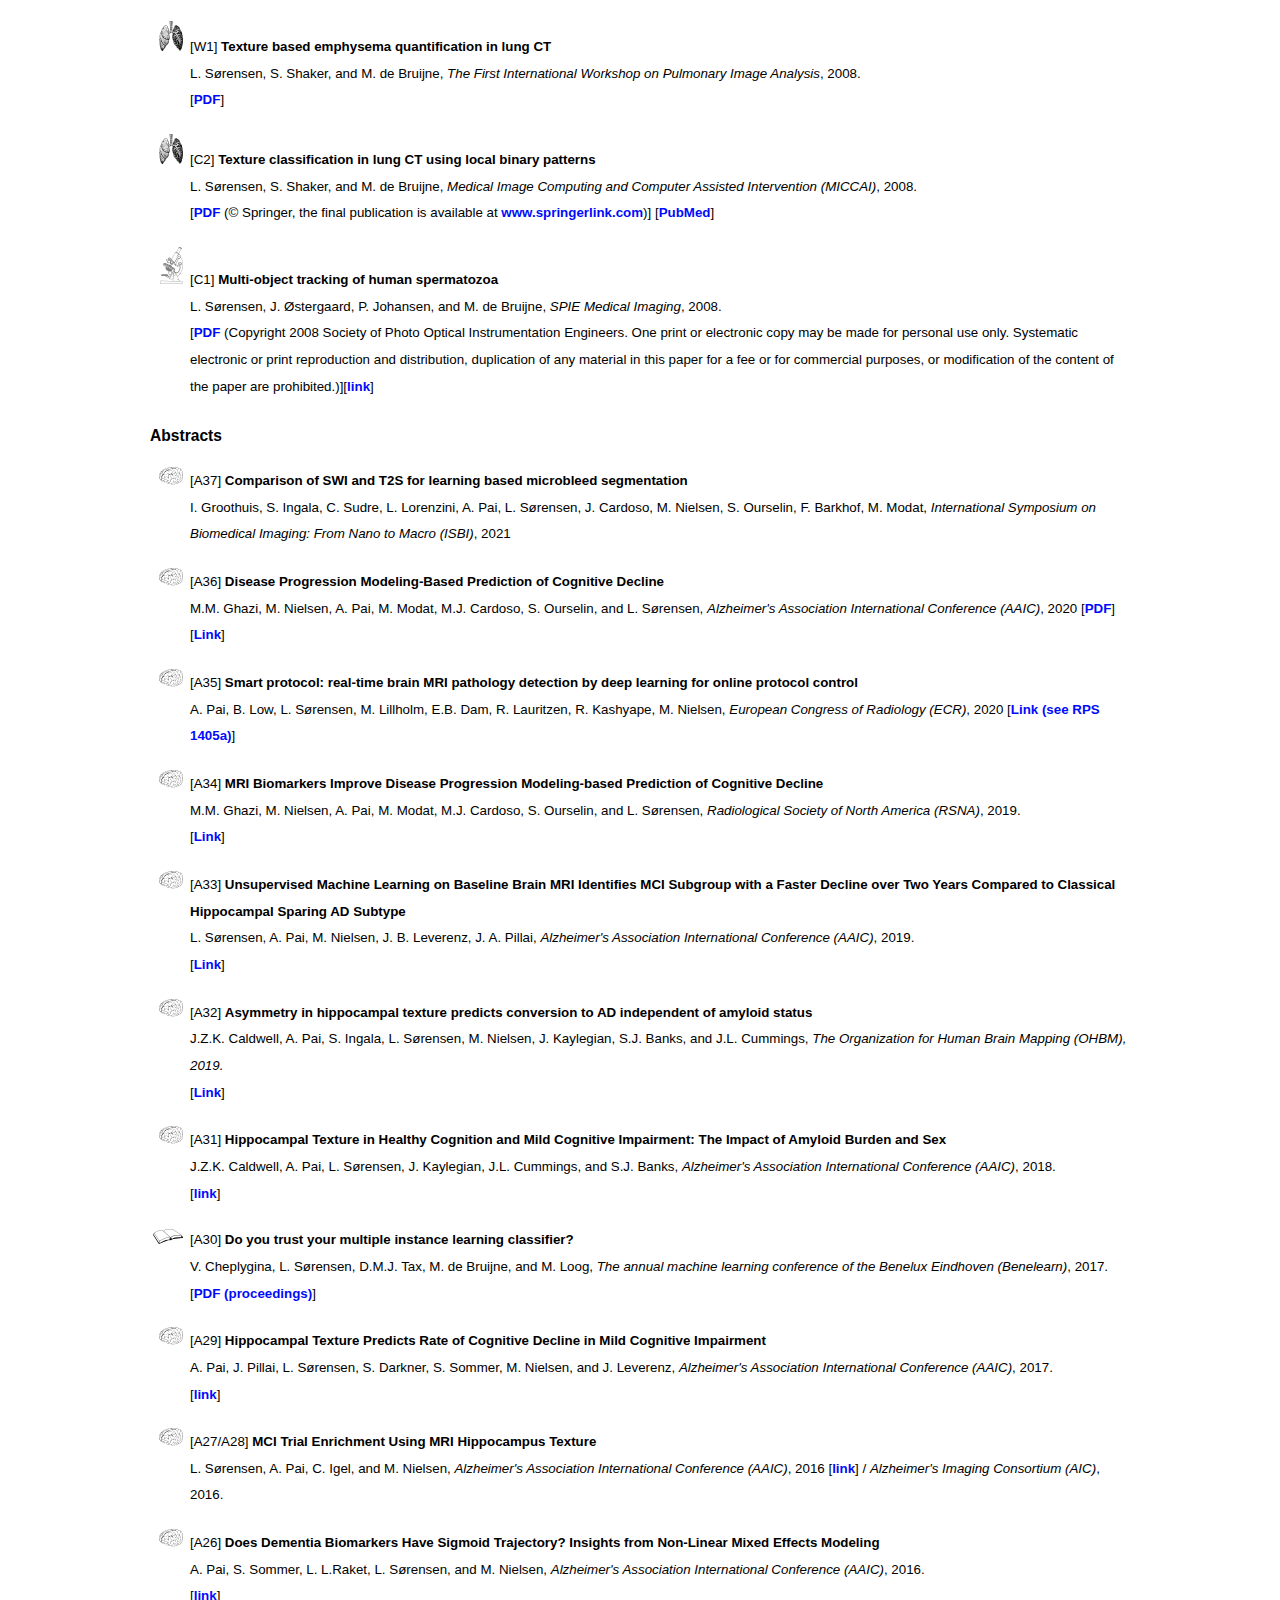
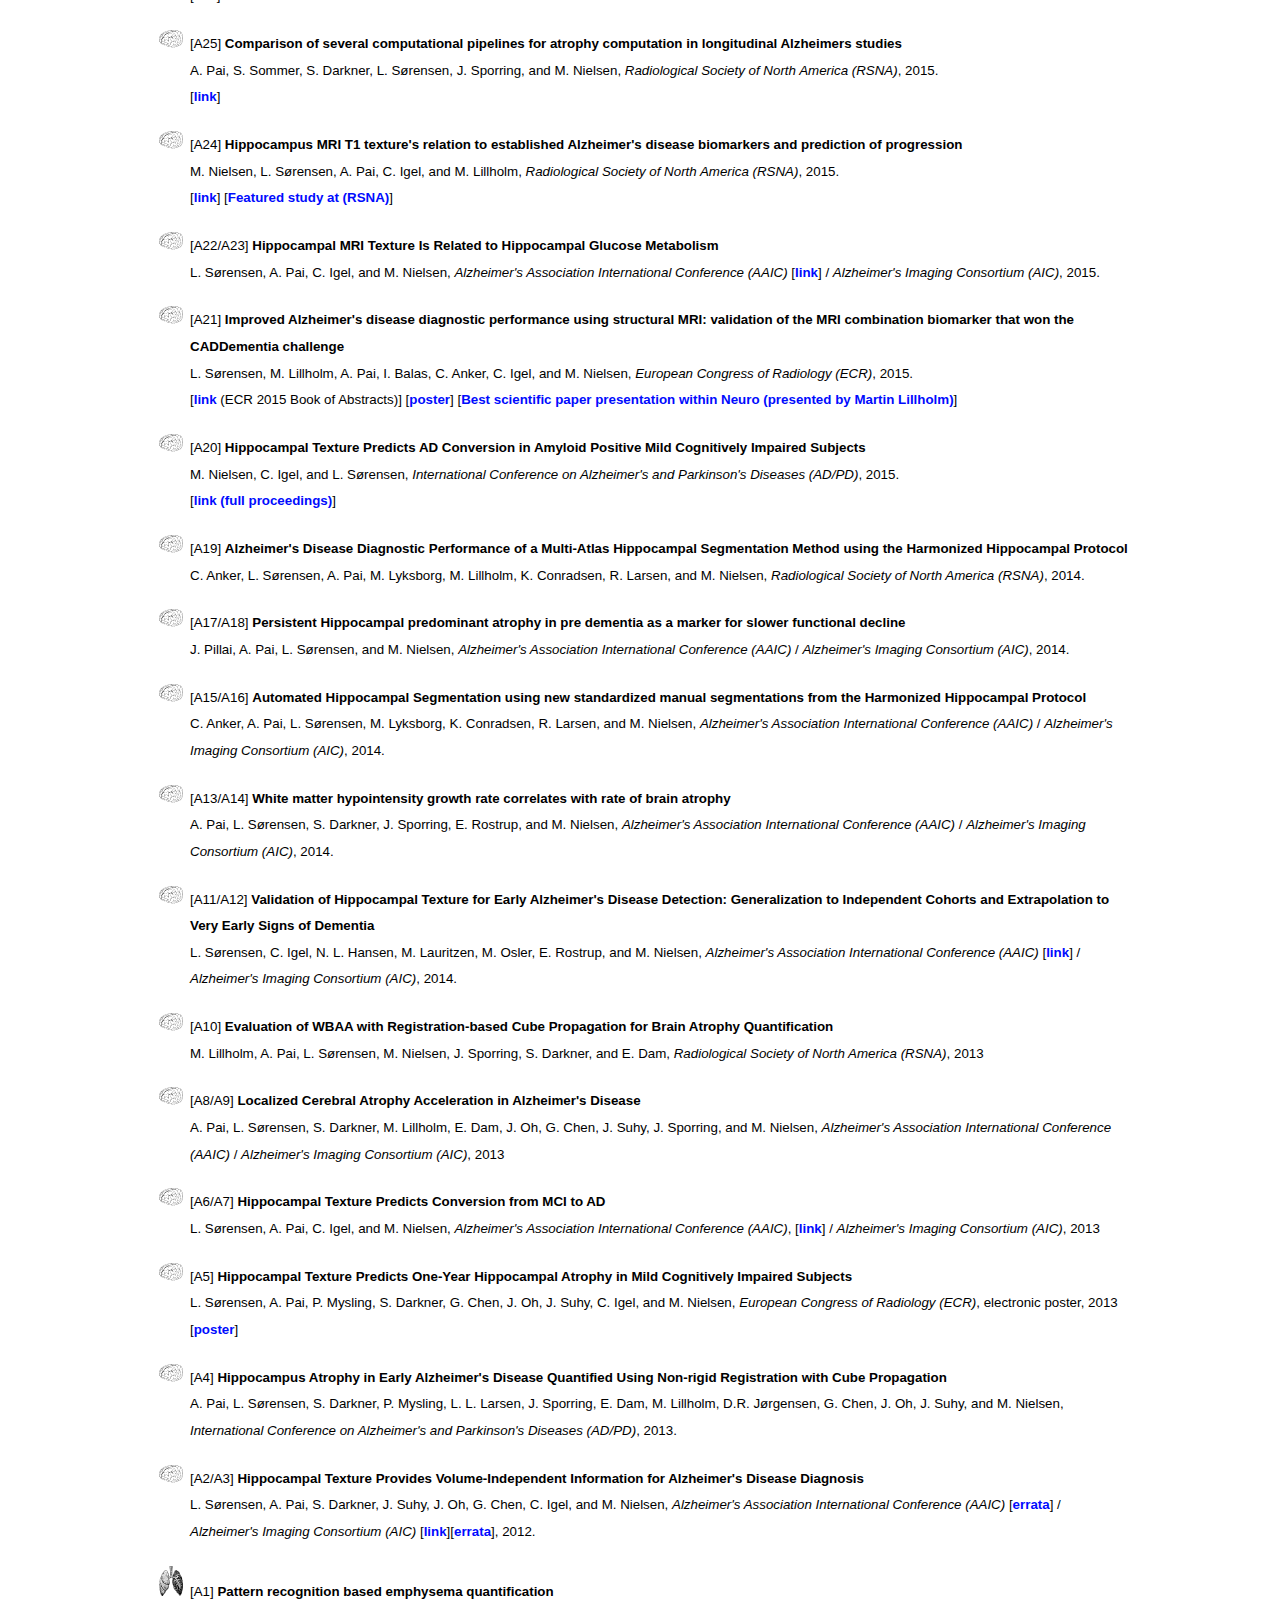
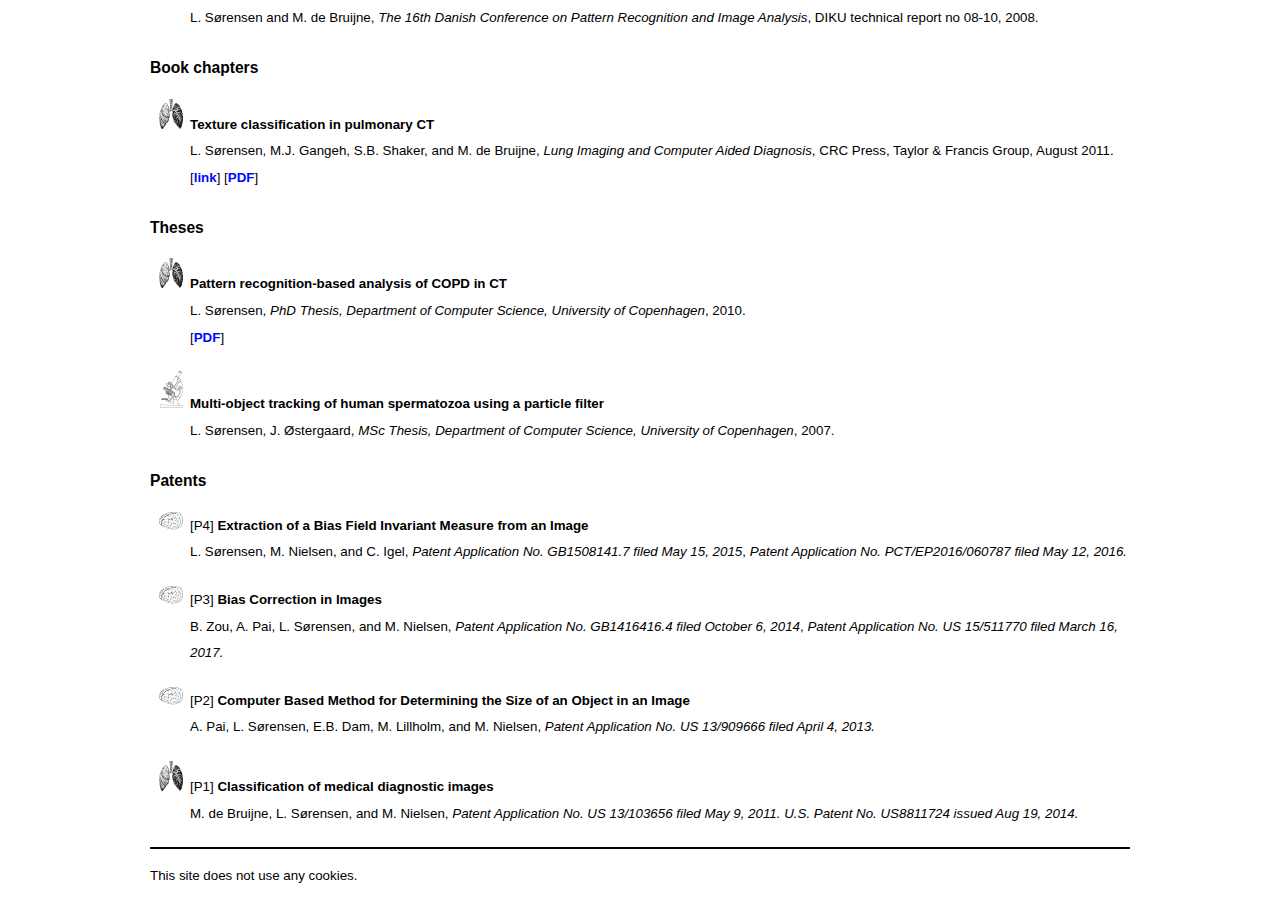
==== commit 121c6bdb: "added publication" ====
--- a/index.html
+++ b/index.html
@@ -58,6 +58,12 @@
 
 <ul>
 	<li class="book">
+		<b>Augmentation based unsupervised domain adaptation</b><br>
+		M. Orbes-Arteaga, T. Varsavsky, L. S&oslash;rensen, M. Nielsen, A. Pai, S. Ourselin, M. Modat, M. J. Cardoso,
+		<i>arXiv:2202.11486</i>, 2022<br>
+		[<a href="https://arxiv.org/pdf/2202.11486">PDF (pre-print)</a>][<a href="https://arxiv.org/abs/2202.11486">Link (arXiv)</a>]
+	</li>
+	<li class="book">
 		<b>CARRNN: A Continuous Autoregressive Recurrent Neural Network for Deep Representation Learning from Sporadic Temporal Data</b><br>
 		M.M. Ghazi, S. Ourselin, L. S&oslash;rensen, M. Nielsen,
 		<i>arXiv:2104.03739</i>, 2021<br>
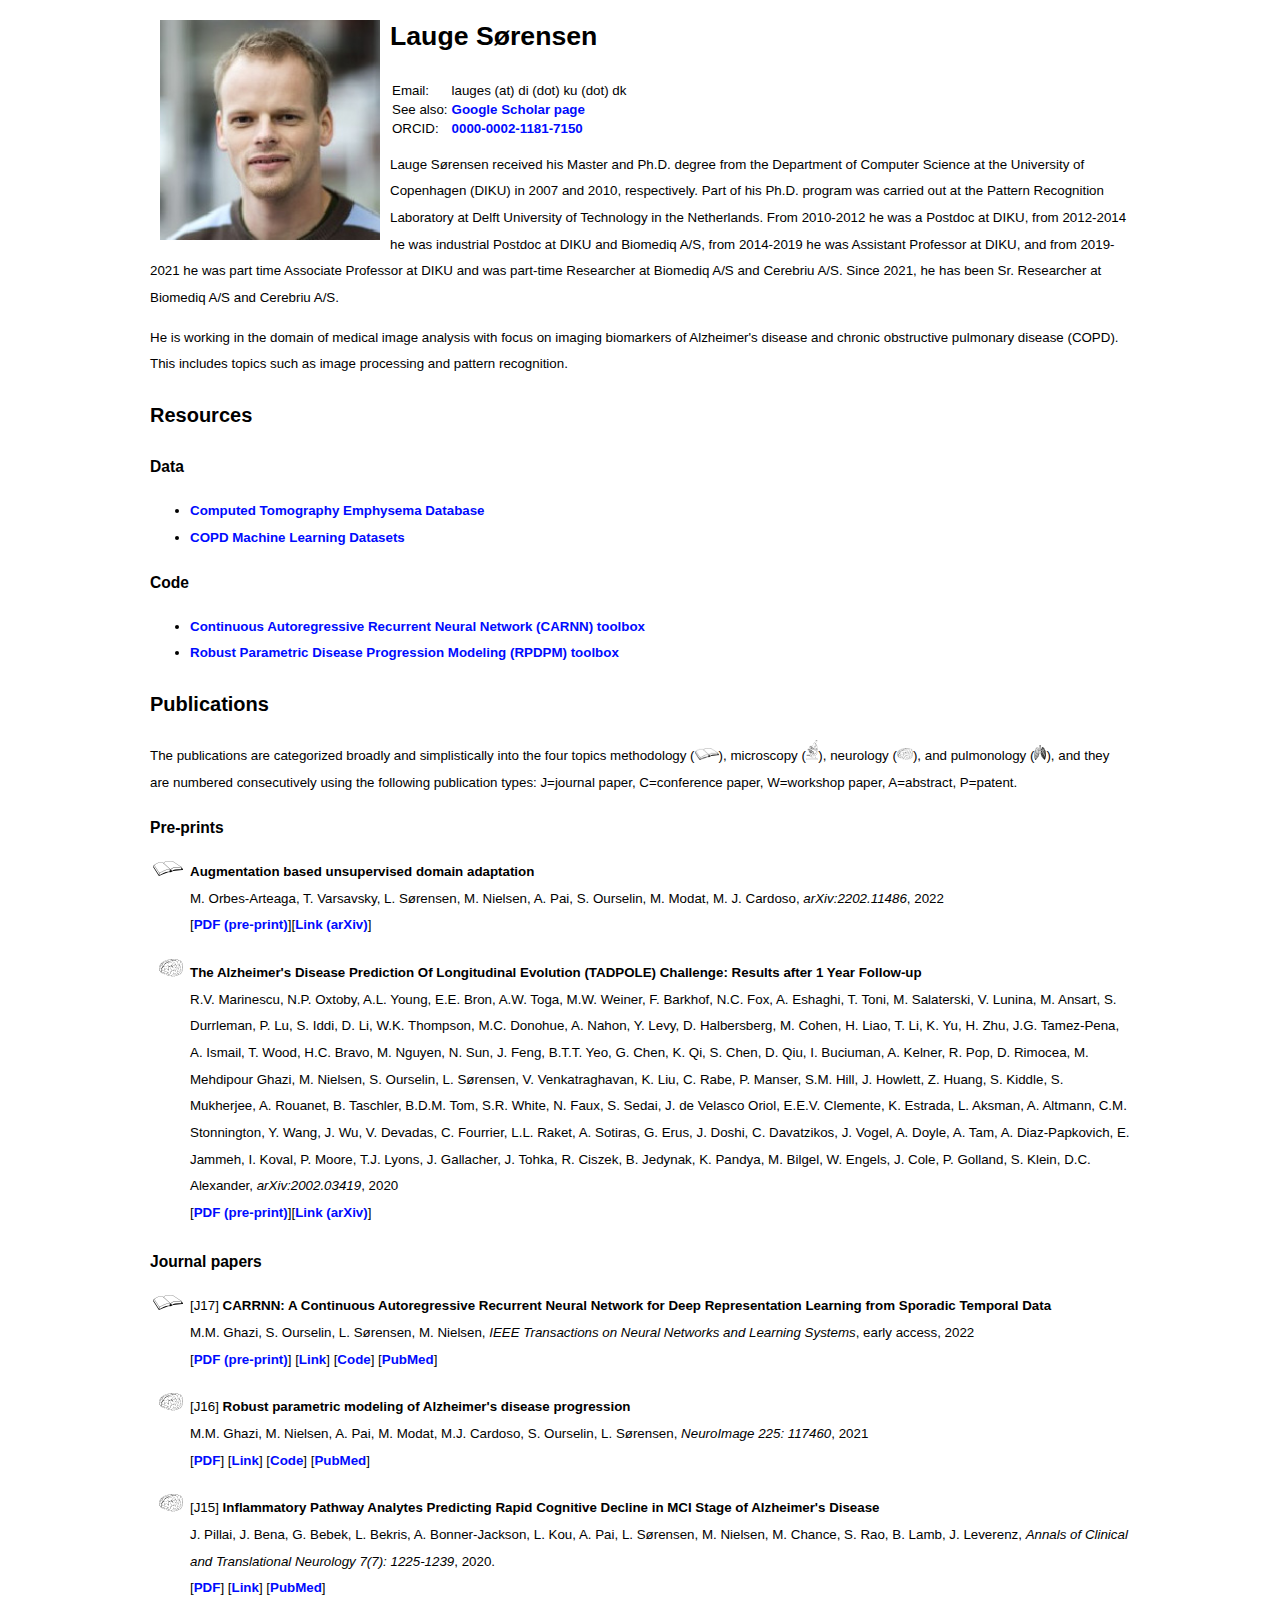
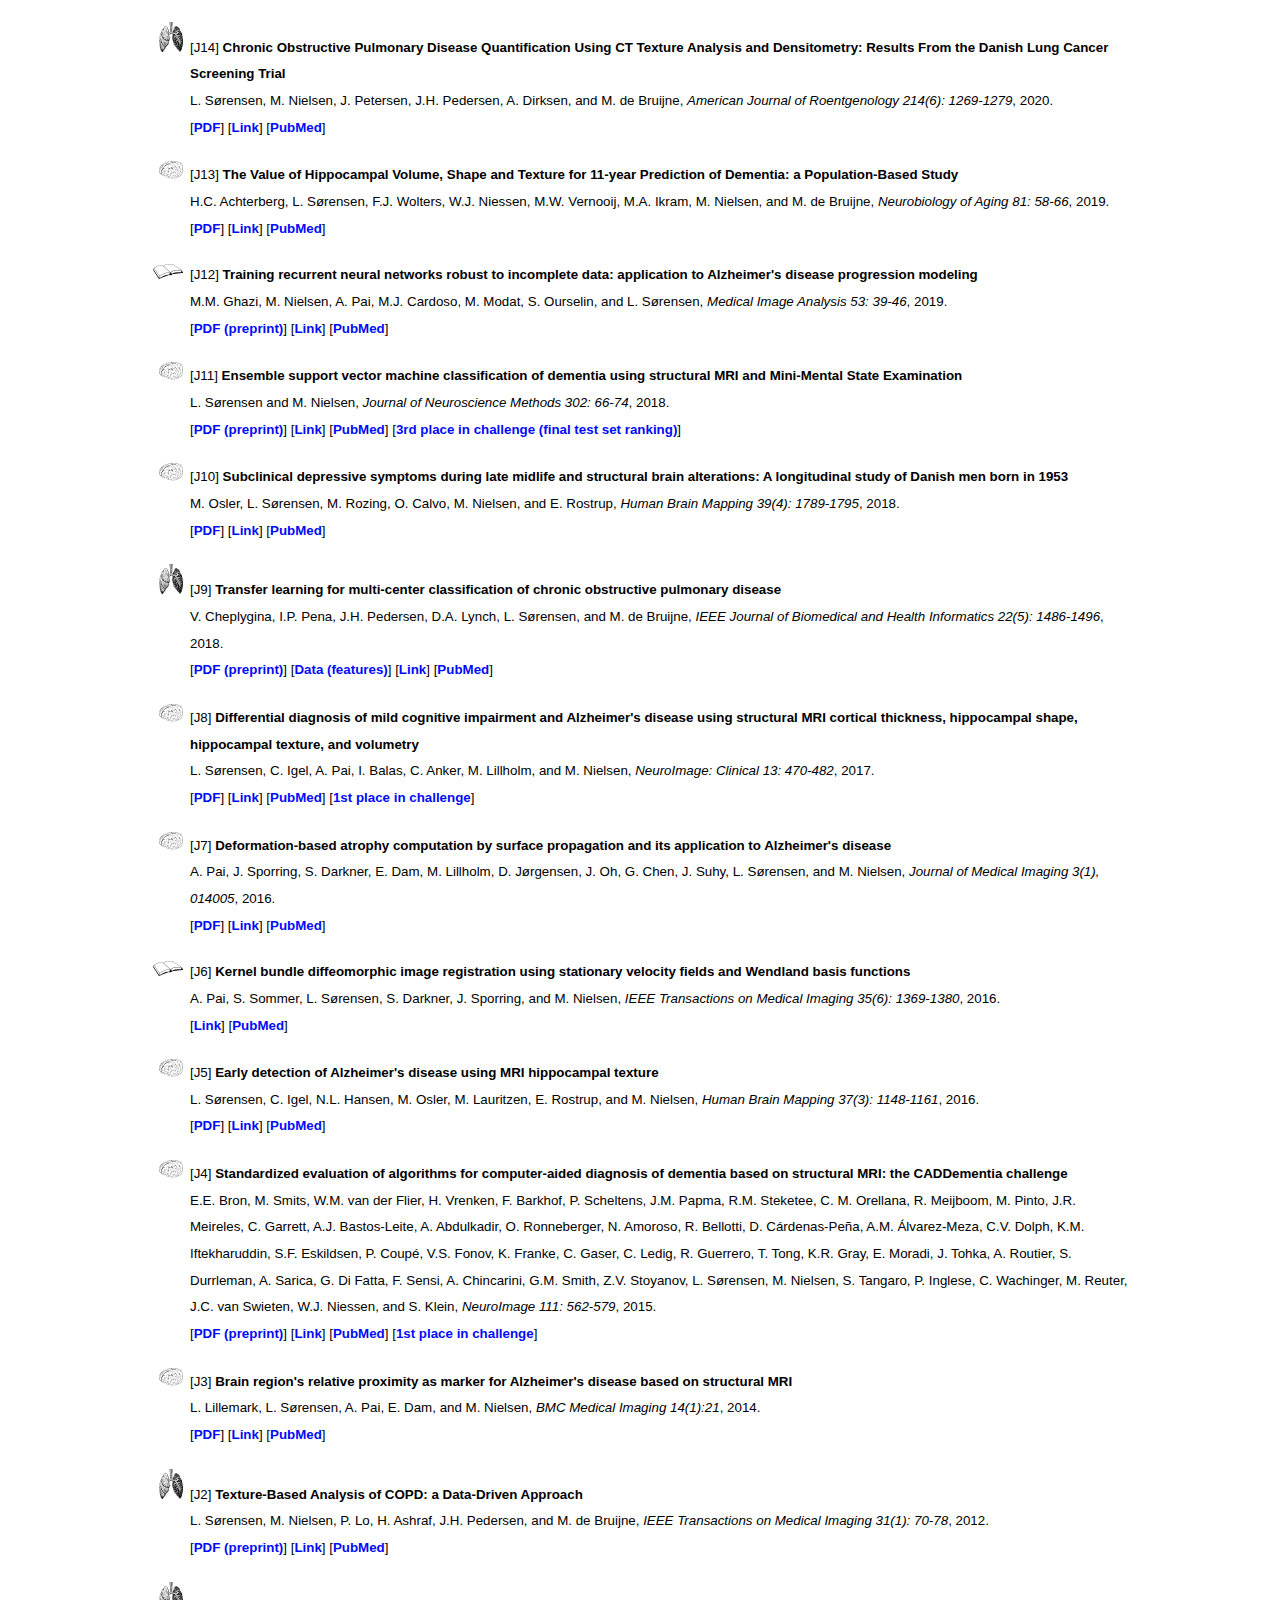
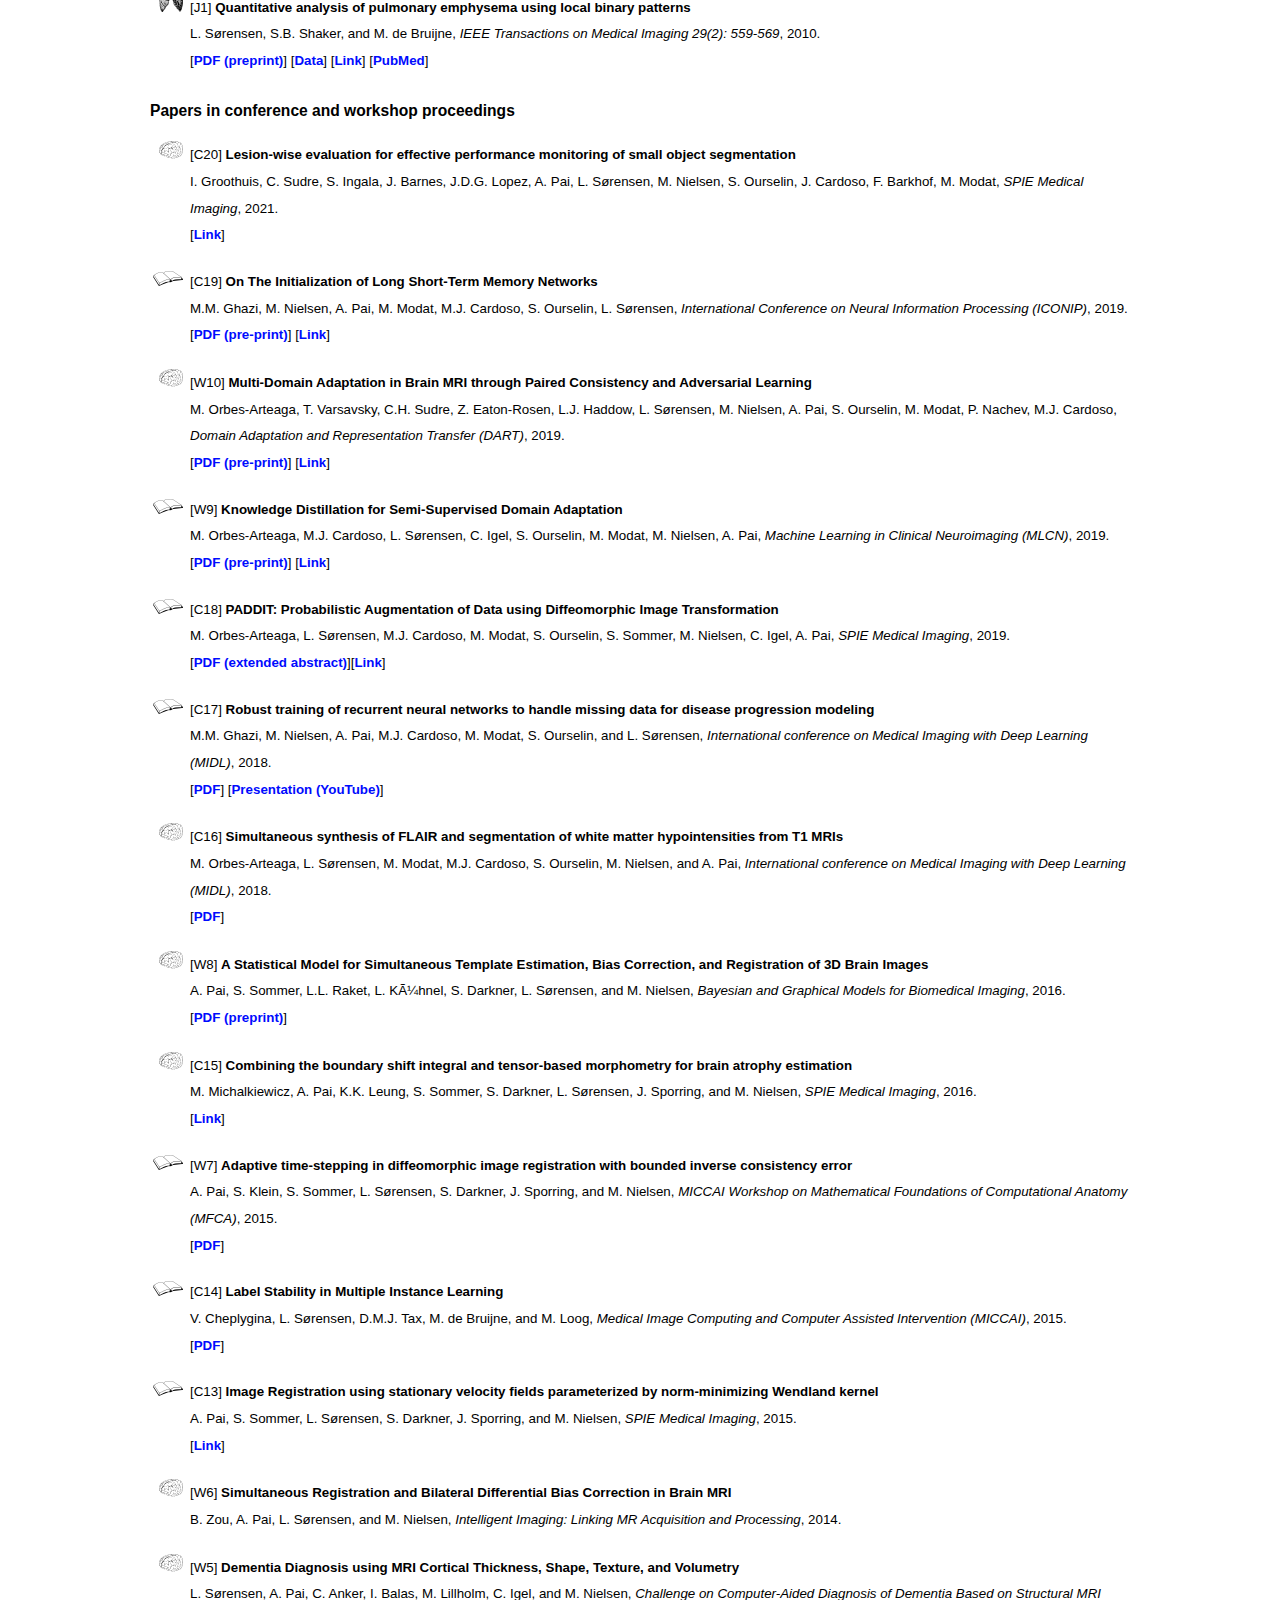
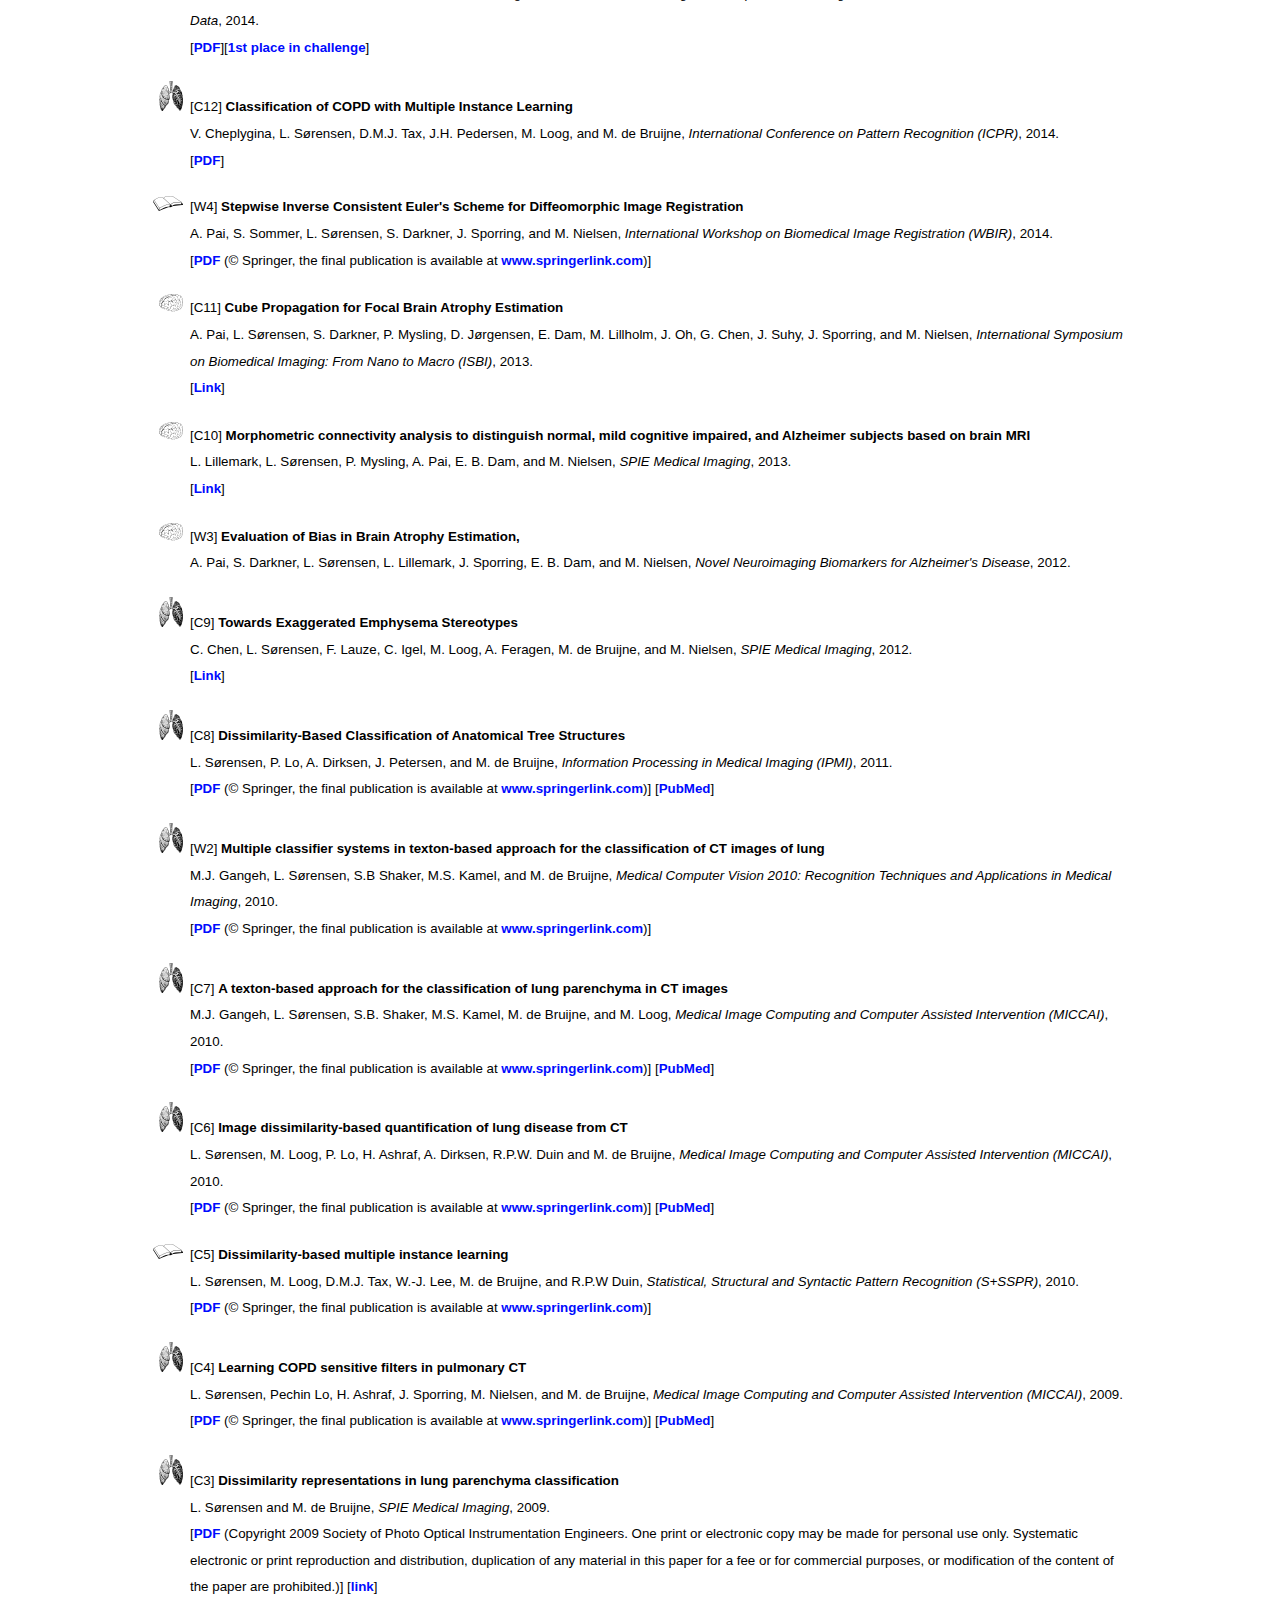
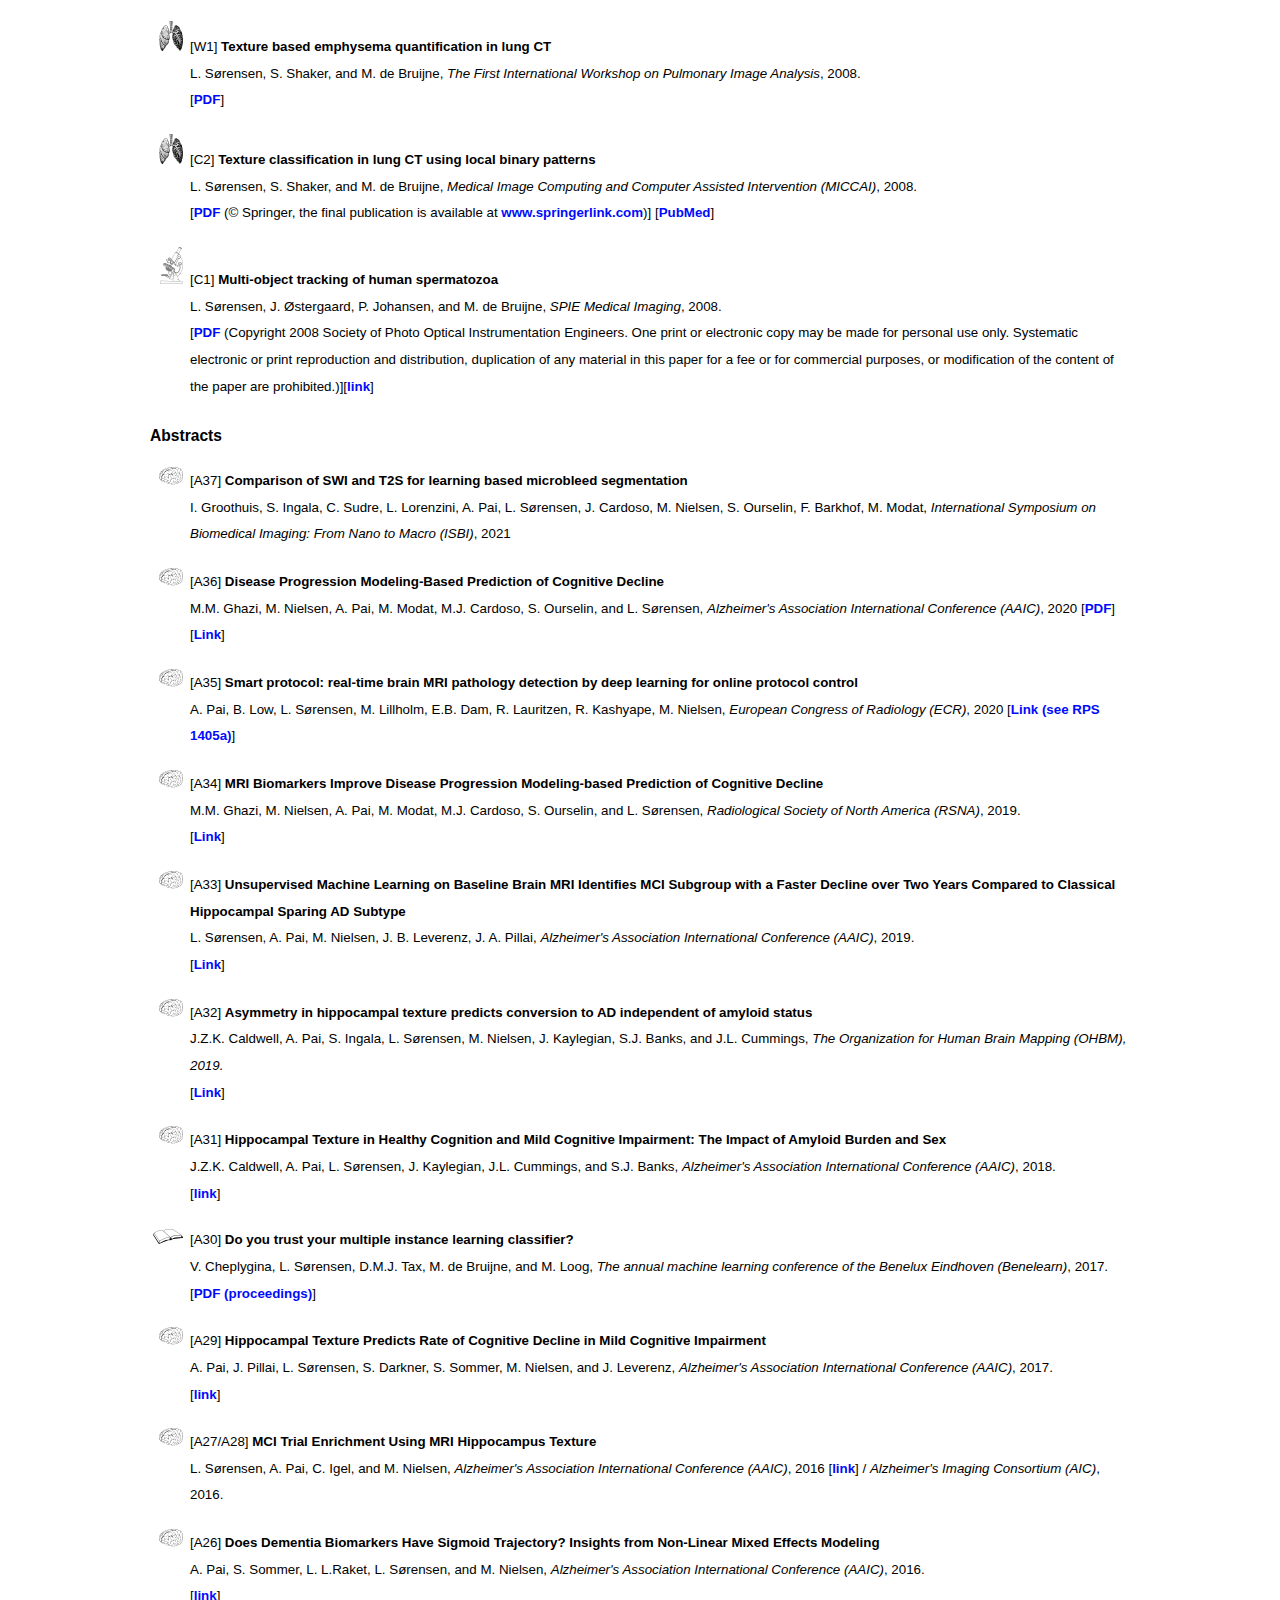
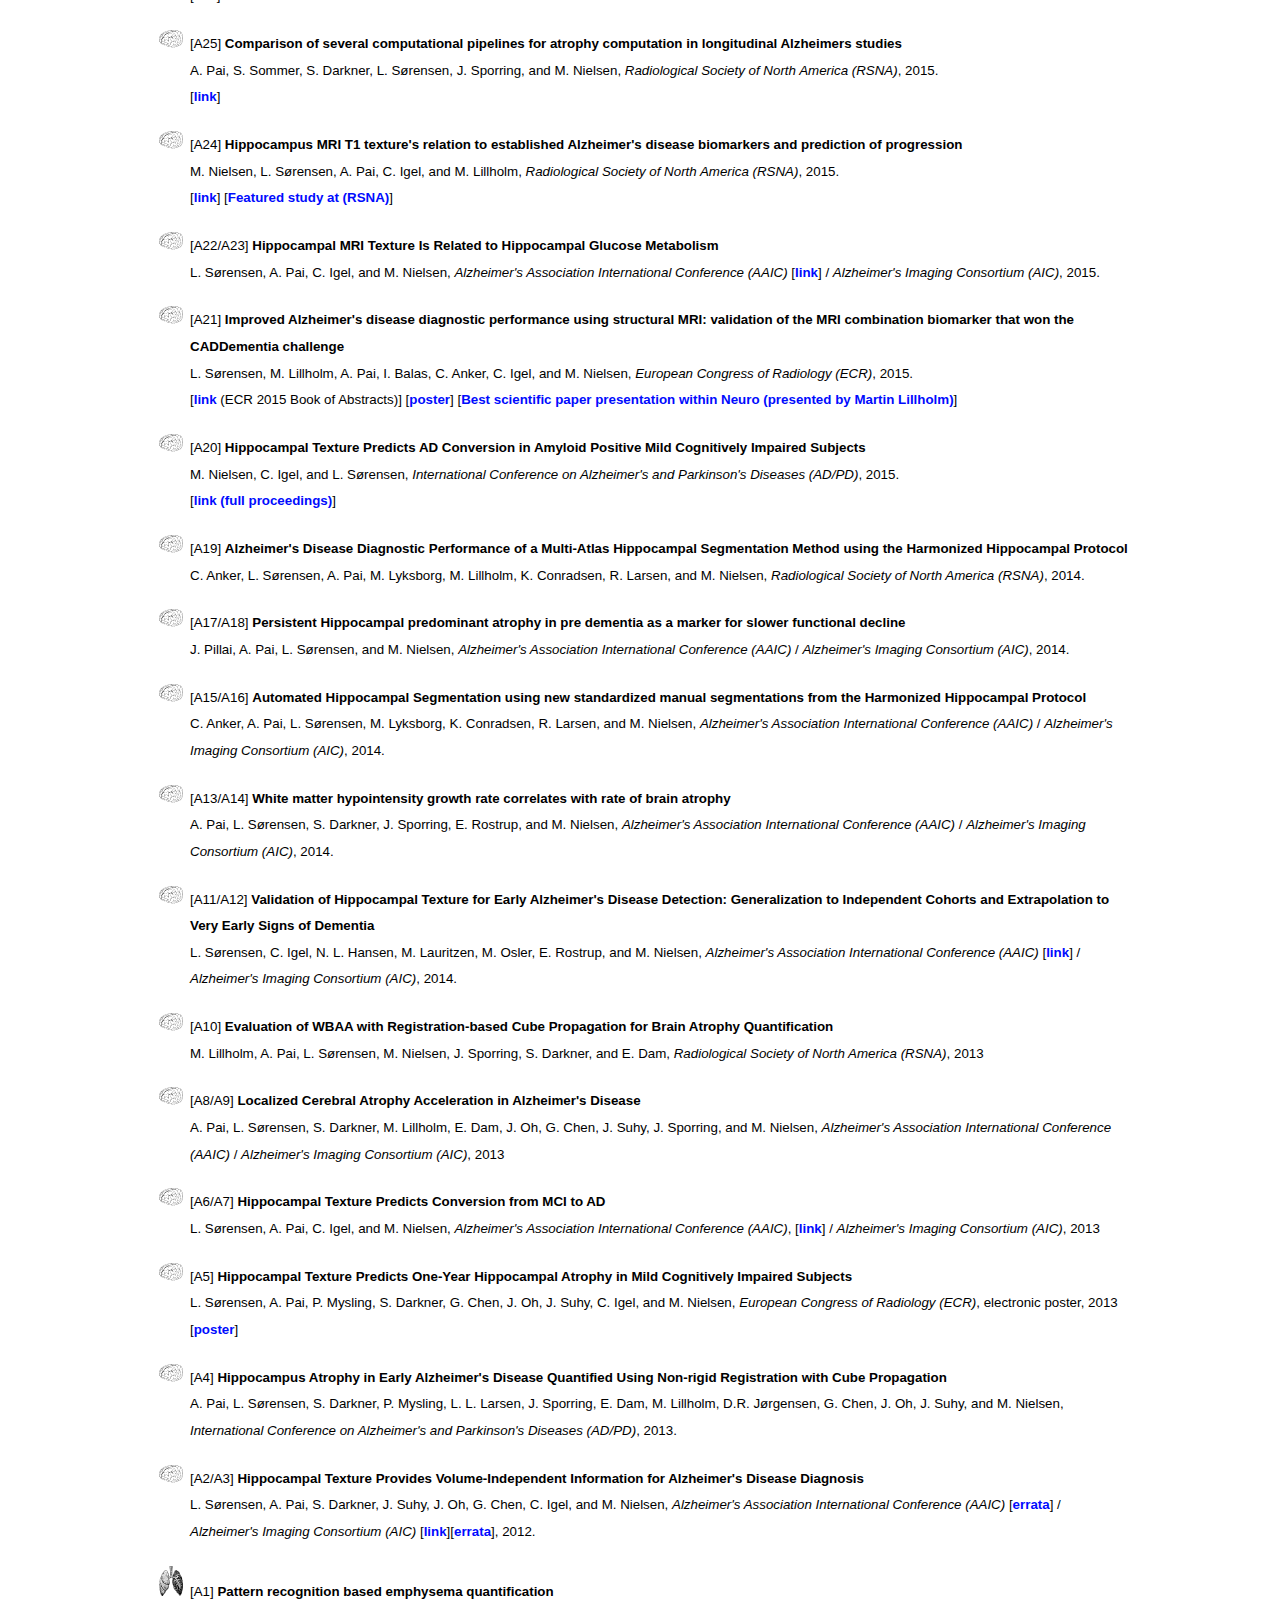
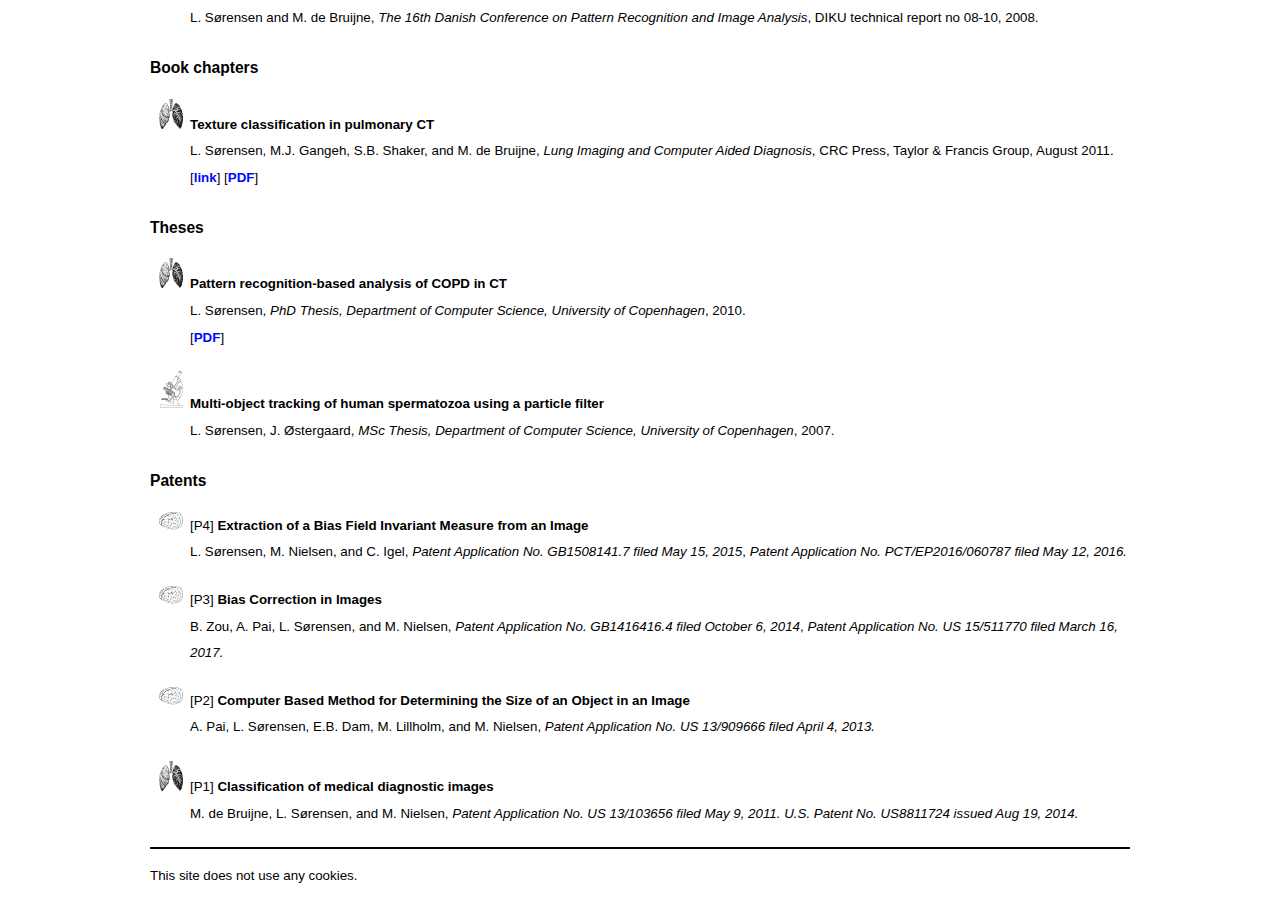
==== commit 5bc7f24a: "added CARNN paper" ====
--- a/index.html
+++ b/index.html
@@ -63,13 +63,6 @@
 		<i>arXiv:2202.11486</i>, 2022<br>
 		[<a href="https://arxiv.org/pdf/2202.11486">PDF (pre-print)</a>][<a href="https://arxiv.org/abs/2202.11486">Link (arXiv)</a>]
 	</li>
-	<li class="book">
-		<b>CARRNN: A Continuous Autoregressive Recurrent Neural Network for Deep Representation Learning from Sporadic Temporal Data</b><br>
-		M.M. Ghazi, S. Ourselin, L. S&oslash;rensen, M. Nielsen,
-		<i>arXiv:2104.03739</i>, 2021<br>
-		[<a href="https://arxiv.org/pdf/2104.03739">PDF (pre-print)</a>][<a href="http://arxiv.org/abs/2104.03739">Link (arXiv)</a>][<a href="https://github.com/Mostafa-Ghazi/CARRNN">Code</a>]	
-
-	</li>
 	<li class="brain">
 		<b>The Alzheimer's Disease Prediction Of Longitudinal Evolution (TADPOLE) Challenge: Results after 1 Year Follow-up</b><br>
 		R.V. Marinescu, N.P. Oxtoby, A.L. Young, E.E. Bron, A.W. Toga, M.W. Weiner, F. Barkhof, N.C. Fox, A. Eshaghi, T. Toni, M. Salaterski, V. Lunina, M. Ansart, S. Durrleman, P. Lu, S. Iddi, D. Li, W.K. Thompson, M.C. Donohue, A. Nahon, Y. Levy, D. Halbersberg, M. Cohen, H. Liao, T. Li, K. Yu, H. Zhu, J.G. Tamez-Pena, A. Ismail, T. Wood, H.C. Bravo, M. Nguyen, N. Sun, J. Feng, B.T.T. Yeo, G. Chen, K. Qi, S. Chen, D. Qiu, I. Buciuman, A. Kelner, R. Pop, D. Rimocea, M. Mehdipour Ghazi, M. Nielsen, S. Ourselin, L. S&oslash;rensen, V. Venkatraghavan, K. Liu, C. Rabe, P. Manser, S.M. Hill, J. Howlett, Z. Huang, S. Kiddle, S. Mukherjee, A. Rouanet, B. Taschler, B.D.M. Tom, S.R. White, N. Faux, S. Sedai, J. de Velasco Oriol, E.E.V. Clemente, K. Estrada, L. Aksman, A. Altmann, C.M. Stonnington, Y. Wang, J. Wu, V. Devadas, C. Fourrier, L.L. Raket, A. Sotiras, G. Erus, J. Doshi, C. Davatzikos, J. Vogel, A. Doyle, A. Tam, A. Diaz-Papkovich, E. Jammeh, I. Koval, P. Moore, T.J. Lyons, J. Gallacher, J. Tohka, R. Ciszek, B. Jedynak, K. Pandya, M. Bilgel, W. Engels, J. Cole, P. Golland, S. Klein, D.C. Alexander,
@@ -82,6 +75,15 @@
 <h3>Journal papers</h3>
 
 <ul>
+  <li class="book">[J17]
+		<b>CARRNN: A Continuous Autoregressive Recurrent Neural Network for Deep Representation Learning from Sporadic Temporal Data</b><br>
+		M.M. Ghazi, S. Ourselin, L. S&oslash;rensen, M. Nielsen,
+		<i>IEEE Transactions on Neural Networks and Learning Systems</i>, early access, 2022<br>
+		[<a href="https://arxiv.org/pdf/2104.03739">PDF (pre-print)</a>]
+                [<a href="https://doi.org/10.1109/TNNLS.2022.3177366">Link</a>]
+                [<a href="https://github.com/Mostafa-Ghazi/CARRNN">Code</a>]	
+                [<a href="https://pubmed.ncbi.nlm.nih.gov/35666790/">PubMed</a>]
+  </li>              
   <li class="brain">[J16]
 		<b>Robust parametric modeling of Alzheimer's disease progression</b><br>
 		M.M. Ghazi, M. Nielsen, A. Pai, M. Modat, M.J. Cardoso, S. Ourselin, L. S&oslash;rensen, <i>NeuroImage 225: 117460</i>, 2021<br>
